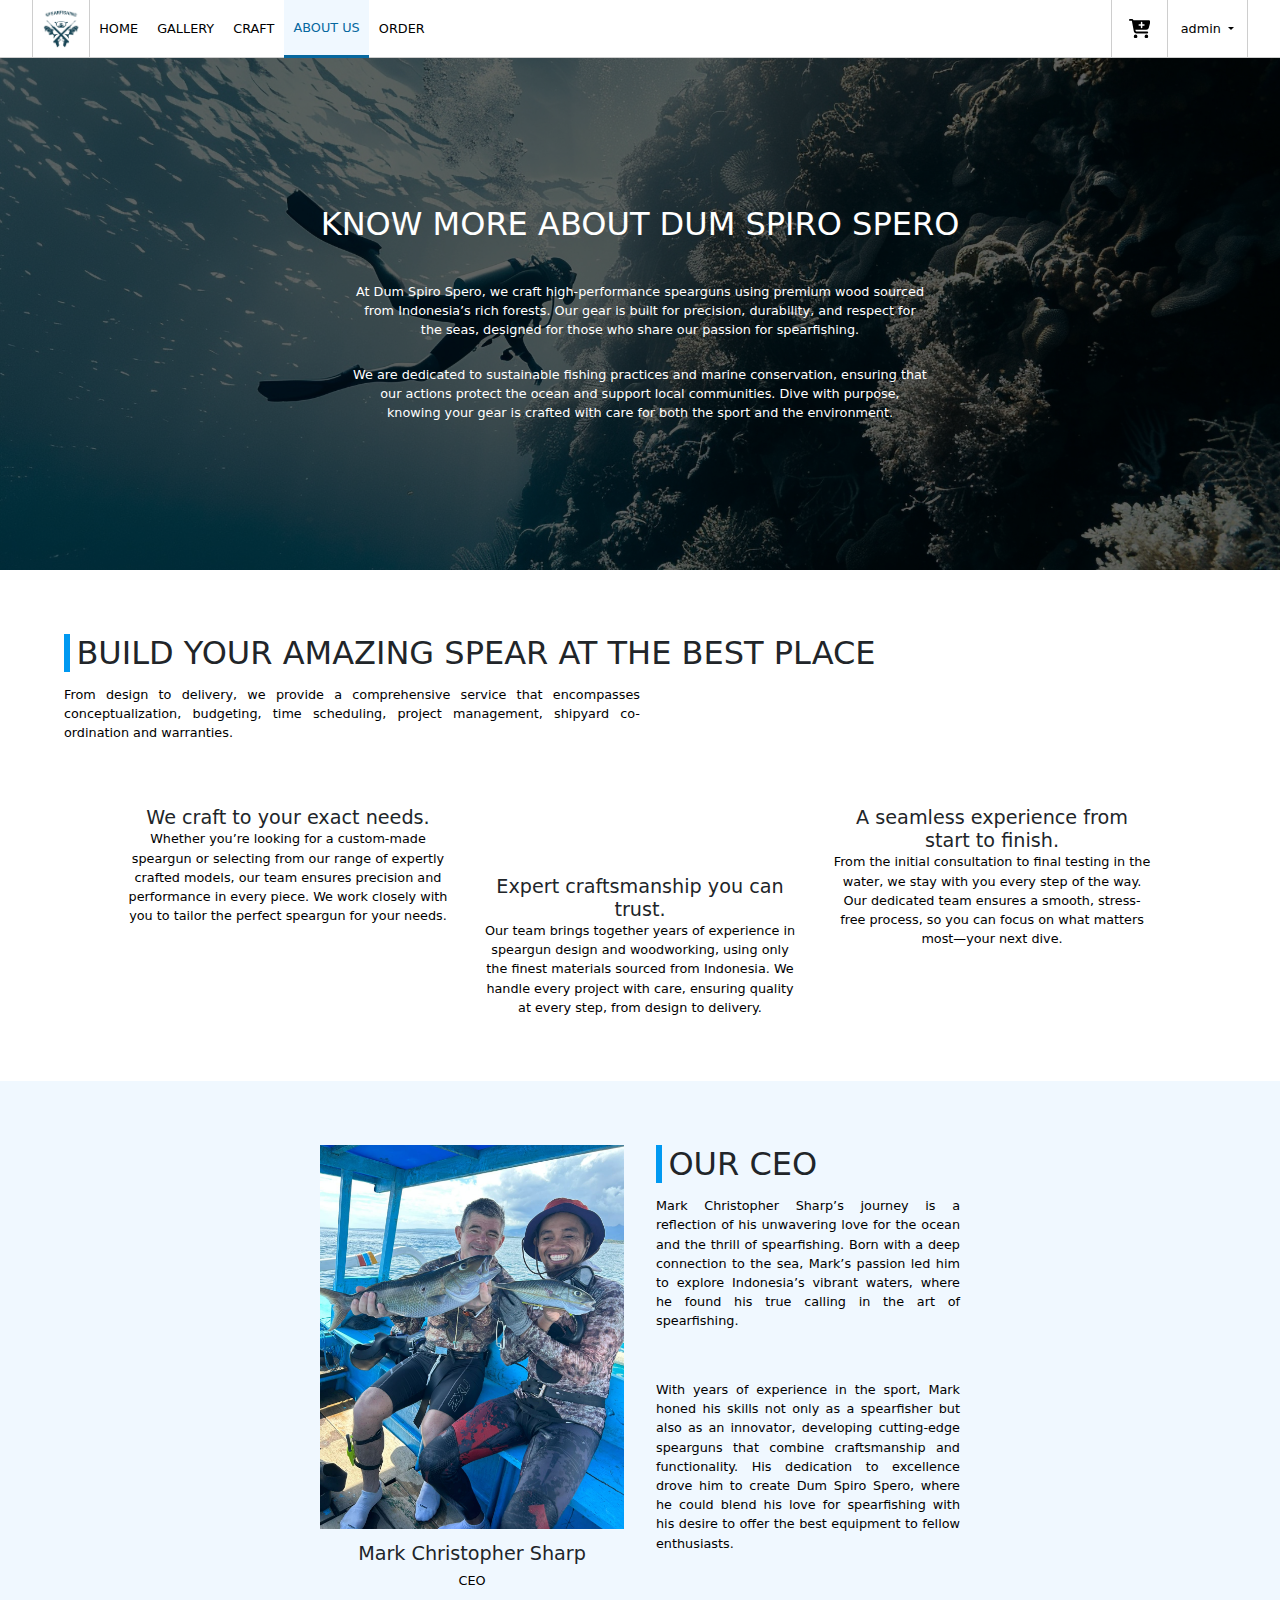
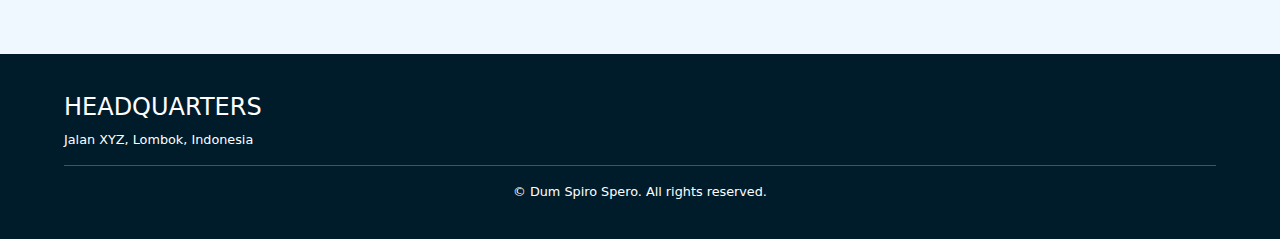
==== about-us.html @ 25a46ef3 "That's a lot of changes!" ====
<!DOCTYPE html>
<html lang="en">
<head>
    <meta charset="UTF-8">
    <meta name="viewport" content="width=device-width, initial-scale=1.0">
    <meta http-equiv="X-UA-Compatible" content="ie=edge">
    <link rel="stylesheet" href="https://cdn.jsdelivr.net/npm/swiper@11/swiper-bundle.min.css"/>
    <link rel="stylesheet" href="https://cdn.jsdelivr.net/npm/bootstrap@5.3.2/dist/css/bootstrap.min.css">
    <link rel="stylesheet" href="https://cdnjs.cloudflare.com/ajax/libs/font-awesome/6.6.0/css/all.min.css" integrity="sha512-Kc323vGBEqzTmouAECnVceyQqyqdsSiqLQISBL29aUW4U/M7pSPA/gEUZQqv1cwx4OnYxTxve5UMg5GT6L4JJg==" crossorigin="anonymous" referrerpolicy="no-referrer" />
    <link rel="stylesheet" href="static/style.css"/>
    <script src="https://cdn.jsdelivr.net/npm/@popperjs/core@2.11.8/dist/umd/popper.min.js" integrity="sha384-I7E8VVD/ismYTF4hNIPjVp/Zjvgyol6VFvRkX/vR+Vc4jQkC+hVqc2pM8ODewa9r" crossorigin="anonymous"></script>
    <script src="https://code.jquery.com/jquery-3.7.1.min.js" integrity="sha256-/JqT3SQfawRcv/BIHPThkBvs0OEvtFFmqPF/lYI/Cxo=" crossorigin="anonymous"></script>
    <script src="https://cdn.jsdelivr.net/npm/bootstrap@5.3.5/dist/js/bootstrap.bundle.min.js" integrity="sha384-k6d4wzSIapyDyv1kpU366/PK5hCdSbCRGRCMv+eplOQJWyd1fbcAu9OCUj5zNLiq" crossorigin="anonymous"></script>
    <script src="https://cdn.jsdelivr.net/npm/swiper@11/swiper-bundle.min.js"></script>
    <script src="/static/js/script.js"></script>
    <title>Speargun-FIX</title>
</head>
<body>
    <nav>
        <div class="left-navbar-button-container">
            <a class="logo-button" href="/">
                <img src="/media/assets/Logo.png" alt="speargun-logo">
            </a>
            <div class="navbar-button-container">
                <a class="navbar-button" href="/index.html">
                    <div>HOME</div>
                    <div></div>
                </a>
                <a class="navbar-button" href="/gallery.html">
                    <div>GALLERY</div>
                    <div></div>
                </a>
                <a class="navbar-button" href="/craft.html">
                    <div>CRAFT</div>
                    <div></div>
                </a>
                <a class="navbar-button navbar-button-active" href="/about-us.html">
                    <div>ABOUT US</div>
                    <div></div>
                </a>
                <a class="navbar-button" href="/order.html">
                    <div>ORDER</div>
                    <div></div>
                </a>
            </div>
        </div>
        <div class="right-navbar-button-container">
            <a href="/cart.html" class="shipping-button">
                <svg xmlns="http://www.w3.org/2000/svg" viewBox="0 0 576 512" fill="currentColor"><path fill-rule="evenodd" d="M0 24C0 10.7 10.7 0 24 0L69.5 0c22 0 41.5 12.8 50.6 32l411 0c26.3 0 45.5 25 38.6 50.4l-41 152.3c-8.5 31.4-37 53.3-69.5 53.3l-288.5 0 5.4 28.5c2.2 11.3 12.1 19.5 23.6 19.5L488 336c13.3 0 24 10.7 24 24s-10.7 24-24 24l-288.3 0c-34.6 0-64.3-24.6-70.7-58.5L77.4 54.5c-.7-3.8-4-6.5-7.9-6.5L24 48C10.7 48 0 37.3 0 24zM128 464a48 48 0 1 1 96 0 48 48 0 1 1 -96 0zm336-48a48 48 0 1 1 0 96 48 48 0 1 1 0-96zM252 160c0 11 9 20 20 20l44 0 0 44c0 11 9 20 20 20s20-9 20-20l0-44 44 0c11 0 20-9 20-20s-9-20-20-20l-44 0 0-44c0-11-9-20-20-20s-20 9-20 20l0 44-44 0c-11 0-20 9-20 20z"></path></svg>
            </a>
            
            <div class="profile-dropdown-container">
                <button class="dropdown-toggle profile-dropdown-button" type="button" data-bs-toggle="dropdown" aria-expanded="false">
                    admin
                </button>
                <ul class="dropdown-menu">
                    <li><a class="dropdown-item" href="/profile.html">MANAGE PROFILE</a></li>
                    <li><a href="/logout.html"><button class="dropdown-item" type="submit">SIGN OUT</button></a></li>
                </ul>
            </div> 
            
            <button class="hamburger-button" type="button" data-bs-toggle="offcanvas" data-bs-target="#off-canvas-navbar" aria-controls="offcanvasExample">
                <svg xmlns="http://www.w3.org/2000/svg" height="23" fill="currentColor" viewBox="0 0 448 512"><path fill-rule="evenodd" d="M0 96C0 78.3 14.3 64 32 64l384 0c17.7 0 32 14.3 32 32s-14.3 32-32 32L32 128C14.3 128 0 113.7 0 96zM0 256c0-17.7 14.3-32 32-32l384 0c17.7 0 32 14.3 32 32s-14.3 32-32 32L32 288c-17.7 0-32-14.3-32-32zM448 416c0 17.7-14.3 32-32 32L32 448c-17.7 0-32-14.3-32-32s14.3-32 32-32l384 0c17.7 0 32 14.3 32 32z"></path></svg>
            </button>
        </div>
    </nav>
    <div class="about-us-greetings-container" style="background-image: url('/media/assets/diving-1.jpg');">
        <div class="about-us-greetings-content-container">
            <h2 style="border: none;padding: 0">KNOW MORE ABOUT DUM SPIRO SPERO</h2>
            <div>
                <p>At Dum Spiro Spero, we craft high-performance spearguns using premium wood sourced from Indonesia’s rich forests. Our gear is built for precision, durability, and respect for the seas, designed for those who share our passion for spearfishing.</p>
                <p>We are dedicated to sustainable fishing practices and marine conservation, ensuring that our actions protect the ocean and support local communities. Dive with purpose, knowing your gear is crafted with care for both the sport and the environment.</p>
            </div>
        </div>
    </div>
    <div class="about-us-reasons-container">
        <div>
            <h2>BUILD YOUR AMAZING SPEAR AT THE BEST PLACE</h2>
            <p style="text-align: justify;">From design to delivery, we provide a comprehensive service that encompasses conceptualization, budgeting, time scheduling, project management, shipyard co-ordination and warranties.</p>
        </div>
        <div>
            <div class="about-us-reason-container">
                <h3>We craft to your exact needs.</h3>
                <p>Whether you’re looking for a custom-made speargun or selecting from our range of expertly crafted models, our team ensures precision and performance in every piece. We work closely with you to tailor the perfect speargun for your needs.</p>
            </div>
            <div class="about-us-reason-container">
                <h3>Expert craftsmanship you can trust.</h3>
                <p>Our team brings together years of experience in speargun design and woodworking, using only the finest materials sourced from Indonesia. We handle every project with care, ensuring quality at every step, from design to delivery.</p>
            </div>
            <div class="about-us-reason-container">
                <h3>A seamless experience from start to finish.</h3>
                <p>From the initial consultation to final testing in the water, we stay with you every step of the way. Our dedicated team ensures a smooth, stress-free process, so you can focus on what matters most—your next dive.</p>
            </div>
            <div></div>
            <div></div>
            <div></div>
        </div>
    </div>
    <div class="ceo-profile-container">
        <div>
            <div style="background-image: url('/media/assets/photo/mark2.jpg');"></div>
            <div>
                <h3>Mark Christopher Sharp</h3>
                <p>CEO</p>
            </div>
        </div>
        <div>
            <h2>OUR CEO</h2>
            <p style="text-align: justify;">Mark Christopher Sharp’s journey is a reflection of his unwavering love for the ocean and the thrill of spearfishing. Born with a deep connection to the sea, Mark’s passion led him to explore Indonesia’s vibrant waters, where he found his true calling in the art of spearfishing.</p>
            <br>
            <p style="text-align: justify;">With years of experience in the sport, Mark honed his skills not only as a spearfisher but also as an innovator, developing cutting-edge spearguns that combine craftsmanship and functionality. His dedication to excellence drove him to create Dum Spiro Spero, where he could blend his love for spearfishing with his desire to offer the best equipment to fellow enthusiasts.</p>
        </div>
    </div>
    <footer class="footer" style="background-color: #001c2b; color: white; padding: 3vw 5vw 3vw 5vw;">
        <div style="display: flex; justify-content: space-between; align-items: center;">
            <div style="flex: 1;">
                <h4>HEADQUARTERS</h4>
                <p style="color: white;">Jalan XYZ, Lombok, Indonesia</p>
            </div>
            <div style="flex: 1; text-align: right;">
                <a href="https://www.instagram.com" style="text-decoration: none; margin-right: 10px;">
                    <i class="fa-brands fa-square-instagram social-icon" style="color: white; font-size: 24px;"></i>
                </a>
                <a href="https://www.twitter.com" style="text-decoration: none; margin-right: 10px;">
                    <i class="fa-brands fa-square-x-twitter social-icon" style="color: white; font-size: 24px;"></i>
                </a>
                <a href="https://www.linkedin.com" style="text-decoration: none;">
                    <i class="fa-brands fa-linkedin social-icon" style="color: white; font-size: 24px;"></i>
                </a>
            </div>            
        </div>
        <hr>    
        <div style="text-align: center;">
            <p style="color: white;">© Dum Spiro Spero. All rights reserved.</p>
        </div>
    </footer>   
</body>
---- static/style.css ----
/* ==================== GENERAL SETTING ==================== */
.main-footer-container {
    min-height: calc(100vh - 4.5vw);
    display: flex;
    flex-direction: column;
    justify-content: space-between;
}
* {padding: 0;margin: 0;}
h1 {
    font-weight: 600;
    font-size: 3vw;
    margin: 0;
    border-left: 0.5vw solid #0099f1;
    padding-left: 0.5vw;
}
h2 {
    font-weight: 500;
    font-size: 2.5vw;
    margin: 0;
    border-left: 0.5vw solid #0099f1;
    padding-left: 0.5vw;
}
h3 {
    font-size: 1.5vw;
    font-weight: 500;
    margin: 0;
}
p, a {
    font-weight: 400;
    font-size: 1vw;
    text-decoration: none;
    color: black;
    margin: 0;
}
.sexy-button {
    display: block;
    background-color: #051b2b;
    text-align: center;
    font-size: 1vw;
    width: 7vw;
    height: 2.25vw;
    line-height: 2.25vw;
    text-decoration: none;
    color: white;
    position: relative;
    border: none;
}
.sexy-button > * {
    color: white;
    position: relative;
    z-index: 5;
    transition: 0.5s;
}
.sexy-button::before {
    content: "";
    position: absolute;
    top: 0;
    left: 0;
    width: 0vw;
    height: 2.25vw;
    background-color: white;
    transition: 0.5s;
    z-index: 1;
}
.sexy-button:hover::before {width: 7vw;}
.sexy-button:hover > *{color: black;}
.create-new-button {
    padding: 0.25vw 0.75vw;
    display: flex;
    gap: 0.5vw;
    align-items: center;
    justify-content: center;
    background-color: white;
    border: 1px solid #cecece;
    border-radius: 2.5px;
    transition: 0.1s;
}
.create-new-button svg {height: 1.25vw;}
.create-new-button div {font-size: 1vw;font-weight: 500;}
.create-new-button:hover {
    background-color: #e3ffe1;
    border: 1px solid #064703;
}
.create-new-button:hover svg {color: #064703;}
.create-new-button:hover div {color: #064703;}
.btn-primary {background-color: #0099f1;}
.card {border-radius: 2.5px;}
#prev-tab:hover,#prev-tab-spear:hover,#prev-tab-address:hover,#next-tab:hover,#next-tab-spear:hover,#next-tab-address:hover {cursor: pointer;}
.tooltip-inner {
    background-color: black;
    border-radius: 2.5px;
}
@media (max-width: 768px) {
    h1 {
        font-size: 9vw;
        font-weight: 500;
        margin: 0;
        border-left: 1.5vw solid #0099f1;
        padding-left: 3vw;
    }
    h2 {
        font-size: 7.5vw;
        font-weight: 500;
        margin: 0;
        border-left: 1.5vw solid #0099f1;
        padding-left: 3vw;
    }
    h3 {
        font-size: 4.5vw;
        font-weight: 500;
        margin: 0;
    }
    p, a {
        font-size: 3.5vw;
        font-weight: 400;
        color: black;
        margin: 0;
    }
    .section-container {padding: 15vw 5vw;}
    .sexy-button {
        width: 25vw;
        height: 7vw;
        line-height: 7vw;
        font-size: 3.5vw;
    }
    .sexy-button::before {
        height: 7vw;
    }
    .sexy-button:hover::before {width: 25vw;}
}

/* ==================== NAVBAR ==================== */
ul.dropdown-menu {
    padding: 0;
    border-radius: 0;
    top: -0.08vw !important;
    right: -0.07vw !important;
    left: 85vw !important;
    border-top: none;
}
nav {
    position: sticky;
    top: 0;
    display: flex;
    justify-content: space-between;
    padding: 0 2.5vw;
    height: 4.5vw;
    border-bottom: 1px solid #cecece;
    background-color: white;
    z-index: 100;
}
.left-navbar-button-container {display: flex;}
.logo-button {
    height: 4.5vw;
    width: 4.5vw;
    display: flex;
    align-items: center;
    justify-content: center;
    border-left: 1px solid #cecece;
    border-right: 1px solid #cecece;
}
.logo-button img {height: 3vw;}
.navbar-button-container {display: flex;}
.navbar-button {
    display: block;
    height: 4.5vw;
    width: max-content;
    text-decoration: none;
}
.navbar-button div:nth-child(1) {
    padding: 0 0.75vw;
    height: 4.5vw;
    line-height: 4.5vw;
    transition: 0.2s;
    font-size: 1vw;
}
.navbar-button div:nth-child(2) {
    height: 0vw;
    width: 100%;
    background-color: #07689F;
    transition: 0.2s;
}
.navbar-button:hover div:nth-child(1) {
    height: 4.3vw;
    line-height: 4.3vw;
    background-color: aliceblue;
    color: #07689F;
}
.navbar-button:hover div:nth-child(2) {
    height: 0.2vw;
}
.navbar-button-active div:nth-child(1) {
    height: 4.3vw;
    line-height: 4.3vw;
    background-color: aliceblue;
    color: #07689F;
}
.navbar-button-active div:nth-child(2) {
    height: 0.2vw;
}
.right-navbar-button-container {display: flex;}
.shipping-button {
    height: 4.45vw;
    width: 4.45vw;
    display: flex;
    align-items: center;
    justify-content: center;
    border-left: 1px solid #cecece;
    border-right: 1px solid #cecece;
}
.shipping-button svg {
    height: 1.5vw;
    transition: 0.3s;
}
.shipping-button svg path {
    color: black;
    transition: 0.3s;
}
.shipping-button:hover {background-color: aliceblue;}
.shipping-button:hover svg {height: 1.75vw;}
.shipping-button:hover svg path {color: #07689F;}
.shipping-button-active {background-color: aliceblue;}
.shipping-button-active svg {height: 1.75vw;}
.shipping-button-active svg path {color: #07689F;}
.sign-in-button {
    background-color: white;
    border: none;
    padding: 0 1vw;
    height: 4.45vw;
    border-right: 1px solid #cecece;
}
.sign-in-button div:nth-child(1) {
    display: flex;
    align-items: center;
    gap: 0.5vw;
    height: 4.45vw;
}
.sign-in-button div:nth-child(1) svg {
    height: 1.5vw;
}
.sign-in-button div:nth-child(1) p {
    font-size: 1vw;
    height: 4.45vw;
    line-height: 4.45vw;
}
.sign-in-button:hover {
    background-color: aliceblue;
}
.sign-in-button:hover div:nth-child(1) svg path {color: #07689F;}
.sign-in-button:hover div:nth-child(1) p {color: #07689F;}
.profile-dropdown-container {
    display: flex;
    align-items: center;
    justify-content: center;
    height: 4.45vw;
    border-right: 1px solid #cecece;
}
.profile-dropdown-button {
    padding: 0 1vw;
    height: 100%;
    width: 100%;
    background-color: white;
    border: none;
    font-size: 1vw;
}
.dropdown-item:nth-child(1) {
    border-bottom: 1px solid #cccccc;
}
.dropdown-item {
    padding: 1vw;
    font-size: 1vw;
}
.profile-dropdown-container:hover .profile-dropdown-button {
    background-color: aliceblue;
    color: #07689F;
}
.dropdown-item:hover {
    background-color: aliceblue;
    color: #07689F;
}
.hamburger-button {
    display: none;
}
@media (max-width: 768px) {
    .navbar-button-container {display: none;}
    .shipping-button {display: none;}
    .sign-in-button {display: none;}
    .profile-dropdown-container {display: none;}
    nav {
        padding: 0 5vw;
        height: 13.5vw;
        border-bottom: 1.5px solid #cecece;
    }
    .left-navbar-button-container {display: block;}
    .logo-button {
        height: 13.5vw;
        width: 13.5vw;
        border-left: 1.5px solid #cecece;
        border-right: 1.5px solid #cecece;
    }
    .logo-button img {height: 9vw;}
    .hamburger-button {
        display: block;
        background-color: white;
        height: 13.5vw;
        width: 13.5vw;
        align-items: center;
        justify-content: center;
        border-left: 1.5px solid #cecece;
        border-right: 1.5px solid #cecece;
        border-bottom: 1.5px solid #cecece;
        border-top: none;
        transition: 0.3s;
    }
    .hamburger-button svg path {
        color: black;
        transition: 0.3s;
    }
    .hamburger-button:hover {background-color: aliceblue;}
    .hamburger-button:hover svg path {color: #07689F;}
    .off-canvas-close-button-container {
        height: 13.5vw;
        display: flex;
        justify-content: flex-end;
        align-items: center;
        padding: 0 5vw;
    }
    .offcanvas-navbar-button-container {
        height: 100%;
        display: flex;
        flex-direction: column;
        justify-content: space-between;
    }
    .navbar-button-container-top {
        display: flex;
        flex-direction: column;
    }
    .navbar-button-offcanvas {
        padding: 0 5vw;
        height: 13.5vw;
        display: flex;
        gap: 2.5vw;
        align-items: center;
        text-decoration: none;
        font-size: 3.5vw;
        color: black;
        border-bottom: 1px solid #cecece;
    }
    .navbar-button-offcanvas svg {height: 5vw;}
    .navbar-button-offcanvas-active {
        background-color: aliceblue;
        color: #07689F;
    }
    .navbar-button-offcanvas-active svg path {color: #07689F;}
    .custom-navbar-button {
        background-color: white;
        border: none;
        width: 100%;
    }
    .navbar-button-offcanvas.dropstart {padding: 0;}
    .navbar-button-offcanvas button:nth-child(1) {
        padding-left: 10vw;
        height: 100%;
        width: 100%;
        font-size: 4vw;
        text-align: left;
        background-color: white;
        border: none;
    }
    .navbar-button-offcanvas .dropdown-item,.navbar-button-offcanvas button.dropdown-item {
        font-size: 3.5vw;
        text-align: left;
        padding: 0 5vw;
    }
}

/* ==================== LOGIN & SIGN UP MODAL ==================== */
.custom-modal-content {
    display: grid;
    grid-template-rows: max-content max-content max-content;
    gap: 2vw;
    padding: 2.5vw;
}
.custom-input {
    height: 3vw;
    border-radius: 0;
    border: 1px solid #cccccc;
}
.sign-button-group {
    display: flex;
    justify-content: end;
    gap: 0.75vw;
}
.custom-modal-description {
    font-size: 1vw;
}
.switch-modal-button {
    border: none;
    background-color: white;
    color: #07689F;
}
.switch-modal-button:hover {
    color: #0099f1;
}
@media (max-width: 768px) {
    .custom-modal-content {
        gap: 3vw;
        padding: 3vw;
    }
    .custom-input {height: 9vw;}
    .sign-button-group {
        gap: 2.25vw;
    }
    .custom-modal-description {
        font-size: 3.5vw;
    }
}

/* ==================== HOME GREETINGS ==================== */
.section-home-greetings {
    padding: 5vw;
    display: grid;
    gap: 2.5vw;
    grid-template-columns: 4fr 5fr;
    background: linear-gradient(to top, white 40%, rgba(193, 234, 255,0.6));
}
.home-greetings {
    display: flex;
    flex-direction: column;
    gap: 1vw;
    justify-content: center;
}
.home-greetings-carousel {
    overflow: hidden;
    border-radius: 40% 0 40% 0;
}
@media (max-width: 768px) {
    .section-home-greetings {
        padding: 10vw 5vw;
        display: flex;
        flex-direction: column;
        gap: 10vw;
    }
    .home-greetings {
        gap: 4vw;
        order: 2;
    }
    .home-greetings-carousel {order: 1;}
}
/* ==================== BUILD & GALLERY ==================== */
.section-build-gallery {
    padding: 5vw;
    display: flex;
    flex-direction: column;
    gap: 3vw;
    align-items: center;
    background: linear-gradient(to bottom, white 40%, rgba(193, 234, 255,0.6));
}
.section-build-gallery h1 {text-align: center;border: none;}
.build-gallery-card-container {
    display: grid;
    grid-template-columns: 1fr 1fr;
    gap: 1.5vw;
    height: 60vh;
}
.build-gallery-card {
    background-image: url('/media/assets/diving-1.jpg');
    background-size: cover;
    background-position: center;
    display: flex;
    flex-direction: column;
    justify-content: flex-end;
    align-items: center;
    gap: 1vw;
    position: relative;
    padding: 2.5vw;
}
.build-gallery-card * {
    position: relative;
    z-index: 5;
}
.build-gallery-card::after {
    content: '';
    position: absolute;
    top: 0;
    left: 0;
    width: 100%;
    height: 100%;
    background: linear-gradient(to top, rgb(0, 0, 0, 0.85) 20%, rgba(0, 0, 0, 0));
    pointer-events: none;
}
.build-gallery-card-button {
    display: block;
    text-align: center;
    padding: 0.25vw 1vw;
    text-decoration: none;
    color: white;
    border: 1px solid white;
    transition: 0.3s;
}
.build-gallery-card-button:hover {
    color: black;
    background-color: white;
}
@media (max-width: 768px) {
    .section-build-gallery {
        padding: 10vw 5vw;
        gap: 7.5vw;
    }
    .section-build-gallery h1 {font-size: 7.5vw;text-align: center;border: none;}
    .build-gallery-card-container {
        grid-template-columns: 1fr;
        grid-template-rows: 1fr 1fr;
        gap: 6vw;
        width: 95%;
        height: 150vw;
    }
    .build-gallery-card {
        gap: 3vw;
        padding: 5vw;
    }
    .build-gallery-card-button {
        padding: 0.75vw 3vw;
        border: 1.5px solid white;
    }
}
/* ====================== International Spearfishing Australian standard ====================== */
.section-spearfishing-australian {
    padding: 5vw;
    display: flex;
    flex-direction: column;
    gap: 2vw;
}
.spearfishing-australian-card-container {
    display: grid;
    grid-template-columns: 1fr 1fr 1fr 1fr 1fr 1fr 1fr;
    grid-template-rows: 1fr 1fr;
    grid-template-areas: 
        "standart1 standart1 standart1 standart1 standart2 standart2 standart2"
        "standart3 standart3 standart3 standart4 standart4 standart4 standart4"
    ;
    gap: 1vw;
}
.spearfishing-australian-card {
    padding: 0.75vw;
    display: flex;
    flex-direction: column;
    gap: 0.5vw;
    border: 1px solid #b9b9b9;
    border-radius: 2px;
}
.spearfishing-australian-card img {
    height: 3vw;
    width: 3vw;
}
.spearfishing-australian-card > h6 {font-size: 1.25vw;margin: 0;}
.spearfishing-australian-card:nth-child(1) {grid-area: standart1;}
.spearfishing-australian-card:nth-child(2) {grid-area: standart2;}
.spearfishing-australian-card:nth-child(3) {grid-area: standart3;}
.spearfishing-australian-card:nth-child(4) {grid-area: standart4;}

@media (max-width: 768px) {
    .section-spearfishing-australian {
        padding: 10vw 5vw;
        gap: 6vw;
    }
    .spearfishing-australian-card-container {
        display: flex;
        flex-direction: column;
        gap: 3vw;
    }
    .spearfishing-australian-card {
        padding: 2.25vw;
        gap: 1.5vw;
        border-radius: 6px;
    }
    .spearfishing-australian-card img {
        height: 9vw;
        width: 9vw;
    }
    .spearfishing-australian-card > h6 {font-size: 4vw;margin: 0;}
    .spearfishing-australian-card > p {font-size: 3vw;font-weight: 400; color: rgb(79, 79, 79);}
}
/* ==================== COMMITMENT SECTION ==================== */
.section-commitment {
    display: flex;
    align-items: center;
    justify-content: center;
    position: relative;
    height: 35vw;
    overflow: hidden;
    z-index: 1;
}
.parallax-background {
    position: absolute;
    top: 0;
    left: 0;
    width: 150%;
    height: 100%;
    background-image: url('/media/assets/diving-1.jpg');
    background-size: cover;
    background-repeat: no-repeat;
    background-position: center;
    transform: translateX(-10vw);
    transition: transform 0.1s ease-out;
    z-index: 2;
}
.parallax-cover {
    position: absolute;
    top: 0;
    left: 0;
    height: 100%;
    width: 100%;
    background: linear-gradient(to bottom, rgba(0,0,0,0), rgba(255, 255, 255, 1) 90%);
    z-index: 3;
}
.commitment-container {
    display: grid;
    grid-template-columns: 1fr 1.25fr;
    gap: 1vw;
    position: relative;
    z-index: 4;
    width: 90vw;
    height: 20vw;
}
.commitment-title {
    display: flex;
    flex-direction: column;
    align-items: center;
    justify-content: center;
    gap: 1vw;
    background-color: rgba(255, 255, 255, 0.85);
    padding: 2.5vw;
    border: 1px dashed black;
}
.commitment-title p {text-align: justify;}
.commitment-card-container {
    position: relative;
    overflow: hidden;
    height: 100%;
    width: 100%;
}
.commitment-carousel-container {
    display: flex;
    height: 100%;
    transition: transform 0.5s ease;
}
.commitment-card {
    position: relative;
    display: flex;
    flex-direction: column;
    gap: 1vw;
    align-items: center;
    justify-content: center;
    min-width: 37.5vw;
    height: 100%;
    margin-right: 1vw;
    color: white;
    padding: 2.5vw;
    background-size: cover;
    background-repeat: no-repeat;
    background-position: center;
}
.commitment-card-cover {
    position: absolute;
    height: 100%;
    width: 100%;
    background-color: rgba(0, 0, 0, 0.4);
    z-index: 1;
    transition: 0.5s;
}
.commitment-card:hover .commitment-card-cover {background-color: rgba(0, 0, 0, 0.5);}
.commitment-card > h3, .commitment-card > ul, .commitment-card > p {
    position: relative;
    z-index: 3;
}
.commitment-card p {font-size: 0.9vw; color: white; text-align: justify;}
.commitment-card:last-child {min-width: 47.5vw;margin-right: 0;}
.commitment-card:nth-child(1) {background-image: url('/media/assets/diving-2.jpg');}
.commitment-card:nth-child(2) {background-image: url('/media/assets/diving-3.jpg');}
.commitment-card:nth-child(3) {background-image: url('/media/assets/diving-2.jpg');}
.commitment-card:nth-child(4) {background-image: url('/media/assets/diving-3.jpg');}
.commitment-carousel-buttons {
    position: absolute;
    bottom: 1vw;
    left: 1vw;
    display: flex;
    gap: 0.5vw;
}
.commitment-carousel-button {
    display: flex;
    align-items: center;
    justify-content: center;
    width: 2vw;
    height: 2vw;
    border: 1px dashed white;
    background-color: transparent;
    transition: 0.3s;
}
.commitment-carousel-button svg {height: 0.75vw; transition: 0.2s;}
.commitment-carousel-button:hover {border: 1px solid white;}
.commitment-carousel-button:hover svg {height: 1vw;}
@media (max-width: 768px) {
    .section-commitment {
        height: 200vw;
    }
    .parallax-background {
        position: absolute;
        top: 0;
        left: 0;
        width: 150%;
        height: 100%;
        background-image: url('/media/assets/diving-1.jpg');
        background-size: cover;
        background-repeat: no-repeat;
        background-position: center;
        transform: translateX(-10vw);
        transition: transform 0.1s ease-out;
        z-index: 2;
    }
    .parallax-cover {
        position: absolute;
        top: 0;
        left: 0;
        height: 100%;
        width: 100%;
        background: linear-gradient(to bottom, rgba(0,0,0,0), rgba(255, 255, 255, 1) 90%);
        z-index: 3;
    }
    .commitment-container {
        display: grid;
        grid-template-columns: 1fr;
        grid-template-rows: 1fr 2fr;
        gap: 3vw;
        height: 160vw;
    }
    .commitment-title {
        gap: 2vw;
        padding: 5vw;
        border: 1.5px dashed black;
    }
    .commitment-card {
        gap: 3vw;
        min-width: 70vw;
        height: 100%;
        margin-right: 3vw;
        color: white;
        padding: 5vw;
    }

    .commitment-card p {font-size: 2.7vw; color: white; text-align: justify;}
    .commitment-card:last-child {min-width: 90vw;margin-right: 0;}
    .commitment-card:nth-child(1) {background-image: url('/media/assets/diving-2.jpg');}
    .commitment-card:nth-child(2) {background-image: url('/media/assets/diving-3.jpg');}
    .commitment-card:nth-child(3) {background-image: url('/media/assets/diving-2.jpg');}
    .commitment-card:nth-child(4) {background-image: url('/media/assets/diving-3.jpg');}
    .commitment-carousel-buttons {
        position: absolute;
        bottom: 3vw;
        left: 3vw;
        gap: 1.5vw;
    }
    .commitment-carousel-button {
        width: 6vw;
        height: 6vw;
    }
    .commitment-carousel-button svg {height: 2.25vw; transition: 0.2s;}
    .commitment-carousel-button:hover svg {height: 3vw;}
}

/* ==================== ABOUT US ==================== */
.section-about-us {
    padding: 0 5vw;
    padding-bottom: 5vw;
    display: flex;
    flex-direction: column;
    align-items: center;
    justify-content: center;
    gap: 1vw;
    text-align: center;
}
.about-us-caption {
    display: flex;
    flex-direction: column;
    align-items: center;
    gap: 0.25vw;
}
@media (max-width: 768px) {
    .section-about-us {
        gap: 3vw;
        padding-bottom: 10vw;
    }
    .about-us-caption {
        gap: 1vw;
    }
}

/* ==================== FAQ ==================== */
.section-faq p, .section-faq h2, .section-faq h3 {color: #051b2b;}
.section-faq hr {color: #051b2b;opacity: 1;}
.section-faq > div:nth-child(1) {width: 100%;}
.section-faq {
    padding: 5vw;
    display: flex;
    flex-direction: column;
    align-items: start;
    justify-content: flex-start;
    gap: 1.25vw;
    background-color: rgba(240, 248, 255, 0.75);
}
.faq-content {
    width: 100%;
    height: max-content;
    display: grid;
    grid-template-columns: 1fr 1fr;
    gap: 2.5vw;
}
.faq-accordion {
    display: flex;
    flex-direction: column;
    gap: 1.25vw;
}
.collapse {
    border-bottom: 0.5px solid #051b2b;
    padding-top: 0.5vw;
    padding-bottom: 1vw;
    transition: 0.25s;
    text-align: justify;
}
.collapsing {
    text-align: justify;
}
@media (max-width: 768px) {
    .section-faq {
        padding: 10vw 5vw;
        gap: 3vw;
    }
    .section-faq > div > h2 {
        font-size: 7.5vw;
        text-align: center;
        border: none;
    }
    .faq-content {
        display: flex;
        flex-direction: column;
        gap: 5vw;
        height: max-content;
    }
    .faq-accordion {gap: 5vw;}
    .collapse {
        border-bottom: 1.5px solid #cecece;
        padding-top: 1.5vw;
        padding-bottom: 3vw;
    }
}

/* ==================== REVIEW ==================== */
.review-page-container {
    padding: 5vw 0;
    display: flex;
    flex-direction: column;
    align-items: center;
    justify-content: center;
}
.review-card-wrapper {
    width: 80vw;
    overflow: hidden;
    margin: 0 5vw;
    padding: 2.5vw 0;
}
.review-card-list {padding: 0;}
.review-card-item {list-style: none;}
.review-card-link {
    display: flex;
    flex-direction: column;
    align-items: center;
    user-select: none;
    padding: 2.5vw;
    border: 1px solid #cecece;
    border-radius: 2.5px;
    text-decoration: none;
}
.review-card-link > h3 {padding: 0; margin: 0;}
.review-card-image {
    position: relative;
    display: flex;
    align-items: center;
    justify-content: center;
    height: 8.5vw;
    width: 8.5vw;
    border-radius: 50%;
    background-color: skyblue;
}
.review-card-image > img {
    height: 8.5vw;
    width: 8.5vw;
    border-radius: 50%;
}
.review-card-image > div:nth-child(2) {
    position: absolute;
    bottom: -0.5vw;
    display: flex;
    align-items: center;
    gap: 0.5vw;
    padding: 0.25vw 1vw;
    border: 3px solid white;
    border-radius: 2.5px;
    background-color: #051b2b;
}
.review-card-image > div:nth-child(2) > svg {height: 1vw;}
.review-card-image > div:nth-child(2) > p {color: white; font-weight: 500;}
.review-card-description {position: relative;}
.review-card-description svg {height: 2.5vw; margin-bottom: 0.5vw;}
.review-card-description p {text-align: justify;}
.swiper-pagination-bullet {
    height: 1vw;
    width: 1vw;
    opacity: 0.5;
}
.swiper-slide-button {color: #9ec5ff;}
@media (max-width: 768px) {
    .review-page-container > h2 {
        font-size: 7.5vw;
        text-align: center;
        border: none;
    }
    .review-page-container {
        padding: 10vw 5vw;
    }
    .review-card-wrapper {
        width: 65vw;
        margin: 0 10vw;
        padding: 7.5vw 0;
    }
    .review-card-link {
        padding: 5vw;
    }
    .review-card-image {
        height: 25vw;
        width: 25vw;
    }
    .review-card-image > img {
        height: 25vw;
        width: 25vw;
    }
    .review-card-image > div:nth-child(2) {
        bottom: -2vw;
        gap: 1.5vw;
        padding: 0.5vw 2.5vw;
    }
    .review-card-image > div:nth-child(2) > svg {height: 3vw;}
    .review-card-description svg {height: 7.5vw; margin-bottom: 1.5vw;}
    .swiper-pagination-bullet {
        height: 2.5vw;
        width: 2.5vw;
    }
}
/* ==================== CONTACT US ==================== */
.section-contact-us {
    padding: 5vw;
    height: max-content;
    display: grid;
    grid-template-columns: 1fr 1fr;
    gap: 2.5vw;
    background-color: #fafafa;
}
.contact-us-form-container {
    padding: 0;
    display: flex;
    flex-direction: column;
    height: max-content;
    gap: 2vw;
}
.contact-us-input-container {
    padding: 0;
    display: grid;
    grid-template-columns: 1fr 1fr;
    grid-template-rows: 3vw minmax(9vw,auto);
    grid-template-areas:
        "formname formemail"
        "formquestion formquestion" 
    ;
    gap: 1vw;
}
.contact-us-input {
    display: block;
    border: 1px solid #cccccc;
    padding: 0.5vw;
    font-size: 1.25vw;
}
.contact-us-input:nth-child(1) {grid-area: formname;}
.contact-us-input:nth-child(2) {grid-area: formemail;}
.contact-us-input:nth-child(3) {grid-area: formquestion;}
.contact-information-container {
    background-image: url('/media/assets/diving-1.jpg');
    background-size: cover;
    background-position: center;
    position: relative;
    display: flex;
    flex-direction: column;
    justify-content: center;
    padding: 0 5vw;
    box-sizing: border-box;
}
.contact-information-container::before {
    content: "";
    position: absolute;
    top: 0;
    left: 0;
    width: 100%;
    height: 100%;
    background-color: rgba(0, 0, 0, 0.6);
    z-index: 1;
}
.contact-information-container > * {
    position: relative;
    z-index: 2;
}
.contact-information {
    display: flex;
    align-items: center;
    gap: 0.75vw;
}
.contact-information svg {
    width: 1.5vw;
}
.contact-information svg path {
    color: white;
}
@media (max-width: 768px) {
    .section-contact-us {
        padding: 10vw 5vw;
        display: flex;
        flex-direction: column;
        gap: 7.5vw;
    }
    .contact-us-form-container {
        gap: 6vw;
    }
    .contact-us-input-container {
        display: flex;
        flex-direction: column;
        gap: 3vw;
    }
    .contact-us-input {
        display: block;
        border: 1px solid #cccccc;
        padding: 1.5vw;
        font-size: 3vw;
        height: 10vw;
    }
    textarea.contact-us-input {min-height: 30vw;}
    .contact-information-container {padding: 7.5vw;}
    .contact-information {gap: 3vw;}
    .contact-information svg {width: 4vw;}
}
/* ==================== GALLERY PAGE ==================== */
.gallery-page-container {
    padding: 5vw;
    display: flex;
    flex-direction: column;
    gap: 2.5vw;
    justify-content: center;
}
.gallery-page-caption-container {
    display: flex;
    flex-direction: column;
    gap: 1vw;
}
.gallery-page-description {
    width: 65%;
    text-align: justify;
}
.gallery-grid-container {
    height: 70vw;
    width: 90vw;
    display: grid;
    grid-template-columns: 1fr 1fr 1fr 1fr 1fr 1fr;
    grid-template-rows: 1fr 1fr 1fr 1fr 1fr 1fr;
    gap: 0.5vw;
    grid-template-areas: 
        "pict1 pict1 pict4 pict4 pict6 pict6"
        "pict1 pict1 pict5 pict5 pict6 pict6"
        "pict2 pict3 pict5 pict5 pict7 pict7"
        "pict8 pict11 pict11 pict11 pict13 pict15"
        "pict9 pict11 pict11 pict11 pict13 pict16"
        "pict10 pict12 pict12 pict12 pict14 pict16"
        ;
}
.pict1 {grid-area: pict1;background-image: url('/media/assets/spear1.jpg');background-size: cover;background-position: center;}
.pict2 {grid-area: pict2;background-image: url('/media/assets/spear2.jpg');background-size: cover;background-position: center;}
.pict3 {grid-area: pict3;background-image: url('/media/assets/spear3.jpg');background-size: cover;background-position: center;}
.pict4 {grid-area: pict4;background-image: url('/media/assets/spear4.jpg');background-size: cover;background-position: center;}
.pict5 {grid-area: pict5;background-image: url('/media/assets/spear5.jpg');background-size: cover;background-position: center;}
.pict6 {grid-area: pict6;background-image: url('/media/assets/spear6.jpg');background-size: cover;background-position: center;}
.pict7 {grid-area: pict7;background-image: url('/media/assets/spear4.jpg');background-size: cover;background-position: center;}
.pict8 {grid-area: pict8;background-image: url('/media/assets/spear2.jpg');background-size: cover;background-position: center;}
.pict9 {grid-area: pict9;background-image: url('/media/assets/spear8.jpg');background-size: cover;background-position: center;}
.pict10 {grid-area: pict10;background-image: url('/media/assets/spear9.jpg');background-size: cover;background-position: center;}
.pict11 {grid-area: pict11;background-image: url('/media/assets/spear12.jpg');background-size: cover;background-position: center;}
.pict12 {grid-area: pict12;background-image: url('/media/assets/spear13.jpg');background-size: cover;background-position: center;}
.pict13 {grid-area: pict13;background-image: url('/media/assets/spear1.jpg');background-size: cover;background-position: center;}
.pict14 {grid-area: pict14;background-image: url('/media/assets/spear3.jpg');background-size: cover;background-position: center;}
.pict15 {grid-area: pict15;background-image: url('/media/assets/spear5.jpg');background-size: cover;background-position: center;}
.pict16 {grid-area: pict16;background-image: url('/media/assets/spear7.jpg');background-size: cover;background-position: center;}
@media (max-width: 768px) {
    .gallery-page-container {
        padding: 15vw 5vw;
        gap: 7.5vw;
    }
    .gallery-page-caption-container {gap: 3vw;}
    .gallery-page-description {width: 100%;}
    .gallery-grid-container {
        height: 200vw;
        width: 100%;
        display: grid;
        grid-template-columns: 1fr;
        grid-template-rows: 1fr 1fr 1fr 1fr 1fr 1fr 1fr 1fr 1fr 1fr 1fr 1fr 1fr 1fr 1fr 1fr;
        gap: 1vw;
        grid-template-areas: 
            "pict1"
            "pict2"
            "pict3"
            "pict4"
            "pict5"
            "pict6"
            "pict7"
            "pict8"
            "pict9"
            "pict10"
            "pict11"
            "pict12"
            "pict13"
            "pict14"
            "pict15"
            "pict16"
            ;
    }
}
/* ==================== FIX CRAFT PAGE ==================== */
.fix-section-craft-dashboard {
    padding: 2vw 5vw;
    display: flex;
    flex-direction: column;
    gap: 2.5vw;
}
.fix-section-craft-dashboard-header {
    border-bottom: 1px solid #aaaaaa;
    padding-bottom: 1vw;
}
.fix-section-craft-dashboard-body {
    display: flex;
    width: 100%;
    flex-direction: column;
}
.fix-section-craft-dashboard-item {
    display: flex;
    flex-direction: column;
    align-items: center;
    justify-content: space-between;
    gap: 2vw
}
.fix-section-craft-dashboard-item-content {
    width: 100%;
    display: flex;
    flex-direction: column;
    gap: 1vw;
}
.fix-section-craft-dashboard-item-placeholder {
    height: 27.5vw;
    width: 100%;
    display: flex;
    flex-direction: column;
    gap: 1.5vw;
    align-items: center;
    justify-content: center;
}
.fix-section-craft-dashboard-item-placeholder img {height: 7.5vw;}
.fix-section-craft-dashboard-item-placeholder h2 {color: rgba(0, 0, 0, 0.75);border: none;}
.fix-section-craft-dashboard-footer {
    display: flex;
    width: 100%;
    justify-content: space-between;
}
.fix-craft-pagination-nav {
    padding: 0;
    border: none;
    margin: 0;
    height: max-content;
    border-radius: 2.5px;
}
.fix-craft-pagination-nav ul.pagination li.page-item a.page-link {border-radius: 2.5px;}
.page-link {
    color: black;
    height: 3vw;
    line-height: 2vw;
    font-size: 1vw;
    font-weight: 500;
}
.page-link:hover {
    background-color: aliceblue;
    color: #0099f1;
}
.page-item .page-link.active{
    color: #0099f1;
    background-color: aliceblue;
    border-color: #cfcfcf;
}
.page-item.active .page-link{
    color: #0099f1;
    background-color: aliceblue;
    border-color: #cfcfcf;
}
.page-item.active .page-link.active{
    color: #0099f1;
    background-color: aliceblue;
    border-color: #cfcfcf;
}
.width-length-container {
    display: flex;
    gap: 1vw;
}
/* ==================== CRAFT PAGE ==================== */
.section-craft-dashboard-container {
    padding: 2.5vw 5vw;
    display: flex;
    flex-direction: column;
    gap: 2.5vw;
}
.section-craft-dashboard-header {
    display: flex;
    flex-direction: column;
    gap: 1vw;
}
.section-craft-dashboard-header > p {
    text-align: justify;
    width: 50%;
}
.custom-craft-card-container {
    display: grid;
    width: 100%;
    grid-template-columns: 1fr 1fr 1fr 1fr;
    gap: 1.5vw;
}
.custom-craft-card {
    border: 1px solid #cccccc;
}
.custom-craft-card-header {
    position: relative;
    height: 15vw;
    background-color: rgb(242, 247, 252);
    background-image: url('/media/assets/Speargun.png');
    background-size: cover;
    background-position: center;
    border-bottom: 1px solid #cccccc;
}
.custom-craft-card-header > h3 {
    position: absolute;
    top: -1.5vw;
    left: 1.5vw;
    margin: 0;
    padding: 0 1vw;
    height: 3vw;
    line-height: 3vw;
    background-color: white;
    border: 1px solid #cccccc;
    border-radius: 2.5px;
}
.custom-card-body-container {
    display: grid;
    grid-template-columns: 3fr 2fr;
    grid-template-rows: 1fr 1fr;
    grid-template-areas: 
        "carved carved"
        "dimention color"
    ;
    gap: 1.5vw;
    padding: 1.5vw;
    padding-top: 2.25vw;
}
.custom-card-body-container > .custom-card-body-description:nth-child(1) {grid-area: carved;}
.custom-card-body-container > .custom-card-body-description:nth-child(2) {grid-area: dimention;}
.custom-card-body-container > .custom-card-body-description:nth-child(3) {grid-area: color;}
.custom-card-body-description {
    position: relative;
    height: 3vw;
    display: flex;
    align-items: center;
    border-top: 1px solid #cccccc;
    border-bottom: 1px solid #cccccc;
    padding: 0 0.75vw;
}
.custom-card-body-description > p {
    font-size: 0.9vw;
    font-weight: 500;
    text-align: center;
    width: 100%;
}
.custom-card-body-description > div:nth-child(1) {
    position: absolute;
    top: -1vw;
    background-color: aliceblue;
    padding: 0 0.5vw;
    height: 1.5vw;
    display: flex;
    gap: 0.25vw;
    align-items: center;
    border-top: 1px solid #cccccc;
    border-bottom: 1px solid #cccccc;
    border-radius: 2.5px;
}
.custom-card-body-description > div:nth-child(1) > p {
    width: 100%;
    font-size: 0.75vw;
    font-weight: 500;
    text-align: center;
}
.custom-card-body-description:nth-child(1) > div:nth-child(1) {left: 5.9vw;}
.custom-card-body-description:nth-child(2) > div:nth-child(1) {left: 0.75vw;justify-content: center;}
.custom-card-body-description:nth-child(3) > div:nth-child(1) {right: 1.75vw;justify-content: center;}
.craft-delete-button {
    background-color: white;
    position: absolute;
    display: flex;
    align-items: center;
    justify-content: center;
    bottom: 0.5vw;
    right: 0.5vw;
    height: 2.5vw;
    width: 2.5vw;
    padding-top: 0vw;
    padding-left: 0vw;
    margin: 0;
    border-radius: 50%;
    border: 1px solid #cccccc;
}
.craft-delete-button svg {height: 1.15vw;}
.craft-delete-button:hover {border: 1px solid salmon;}
.craft-delete-button:hover svg {color: salmon;}
.craft-edit-button {
    display: flex;
    align-items: center;
    justify-content: center;
    background-color: white;
    position: absolute;
    bottom: 0.5vw;
    right: 3.5vw;
    height: 2.5vw;
    width: 2.5vw;
    padding-top: 0vw;
    padding-left: 0.1vw;
    margin: 0;
    border-radius: 50%;
    border: 1px solid #cccccc;
}
.craft-edit-button svg {height: 1.15vw;}
.craft-edit-button:hover {border: 1px solid skyblue;}
.craft-edit-button:hover svg {color: skyblue;}
.custom-card-header {
    display: flex;
    align-items: center;
    padding: 0 1vw;
    font-size: 1vw;
    font-weight: 500;
    height: 3vw;
    line-height: 3vw;
    background-color: aliceblue;
}
.custom-card-body {padding: 1vw;}
.custom-card-body table {border-collapse: collapse;}
.custom-card-body table tr td:nth-child(1) {
    width: max-content;
    font-size: 1vw;
    font-weight: 500;
    vertical-align: top;
}
.custom-card-body table tr td:nth-child(2) {
    padding: 0 0.5vw;
    font-size: 1vw;
    font-weight: 400;
    vertical-align: top;
}
.custom-card-body table tr td:nth-child(3) {
    font-size: 1vw;
    font-weight: 400;
    vertical-align: top;
}
.custom-card-footer {
    display: flex;
    justify-content: flex-end;
    align-items: center;
    font-size: 1vw;
    font-weight: 500;
    padding: 1vw 1vw;
    gap: 0.5vw;
    background-color: aliceblue;
}
.custom-card-footer button {
    font-size: 1vw;
    font-weight: 500;
    height: 2vw;
    line-height: 0.8vw;
    border-radius: 2.5px;
}
.craft-pagination-container {
    display: flex;
    justify-content: space-between;
}
.craft-pagination-container nav {
    padding: 0;
    border: none;
    margin: 0;
    height: max-content;
    border-radius: 2.5px;
}
.craft-pagination-container nav ul.pagination li.page-item a.page-link {border-radius: 2.5px;}
.page-link {
    color: black;
    height: 3vw;
    line-height: 2vw;
    font-size: 1vw;
    font-weight: 500;
}
.page-link:hover {
    background-color: aliceblue;
    color: #0099f1;
}
.page-item .page-link.active{
    color: #0099f1;
    background-color: aliceblue;
    border-color: #cfcfcf;
}
.page-item.active .page-link{
    color: #0099f1;
    background-color: aliceblue;
    border-color: #cfcfcf;
}
.page-item.active .page-link.active{
    color: #0099f1;
    background-color: aliceblue;
    border-color: #cfcfcf;
}
.width-length-container {
    display: flex;
    gap: 1vw;
}
@media (max-width: 768px) {
    .custom-craft-dashboard-container {
        padding: 15vw 5vw;
        gap: 7.5vw;
    }
    .custom-craft-dashboard-caption {
        gap: 3vw;
    }
    .custom-craft-dashboard-caption > p {width: 100%;}
    .custom-craft-card-container {
        grid-template-columns: 1fr;
        grid-template-rows: 1fr 1fr 1fr 1fr;
        gap: 10vw;
    }
    .custom-card-header-container {height: 47.5vw;}
    .custom-card-header-container > h3 {
        top: -4.5vw;
        left: 4.5vw;
        padding: 0 3vw;
        height: 9vw;
        line-height: 8vw;
    }
    .custom-card-body-container {
        display: grid;
        grid-template-columns: 3fr 2fr;
        grid-template-rows: 1fr 1fr;
        grid-template-areas: 
            "carved carved"
            "dimention color"
        ;
        gap: 4.5vw;
        padding: 4.5vw;
        padding-top: 6.75vw;
    }
    .custom-card-body-container > .custom-card-body-description:nth-child(1) {grid-area: carved;}
    .custom-card-body-container > .custom-card-body-description:nth-child(2) {grid-area: dimention;}
    .custom-card-body-container > .custom-card-body-description:nth-child(3) {grid-area: color;}
    .custom-card-body-description {
        height: 9vw;
        padding: 0 2.25vw;
    }
    .custom-card-body-description > p {font-size: 2.7vw;}
    .custom-card-body-description > div:nth-child(1) {
        top: -3vw;
        padding: 0 1.5vw;
        height: 4.5vw;
        display: flex;
        border-radius: 2.5px;
    }
    .custom-card-body-description > div:nth-child(1) > p {font-size: 2.25vw;}
    .custom-card-body-description:nth-child(1) > div:nth-child(1) {left: 30.5vw;}
    .custom-card-body-description:nth-child(2) > div:nth-child(1) {left: 10vw;justify-content: center;}
    .custom-card-body-description:nth-child(3) > div:nth-child(1) {right: 10.5vw;justify-content: center;}
    .craft-delete-button {
        bottom: 2.5vw;
        right: 2.5vw;
        height: 9vw;
        width: 9vw;
        padding-top: 0vw;
        padding-left: 0vw;
    }
    .craft-edit-button {
        bottom: 2.5vw;
        right: 13.5vw;
        height: 9vw;
        width: 9vw;
        padding-top: 0vw;
        padding-left: 0vw;
    }
    .craft-delete-button svg {height: 3.75vw;}
    .craft-edit-button svg {height: 3.75vw;}
    .custom-card-header {
        padding: 0 3vw;
        font-size: 3.5vw;
        height: 9vw;
        line-height: 9vw;
    }
    .custom-card-body {padding: 3vw;}
    .custom-card-body table tr td:nth-child(1) {font-size: 3.5vw;}
    .custom-card-body table tr td:nth-child(2) {
        padding: 0 1.5vw;
        font-size: 3.5vw;
    }
    .custom-card-body table tr td:nth-child(3) {font-size: 3.5vw;}
    .custom-card-footer {
        font-size: 3.5vw;
        padding: 3vw 3vw;
        gap: 1.5vw;
    }
    .custom-card-footer button {
        font-size: 3.5vw;
        height: 6vw;
        line-height: 0.8vw;
    }
    .page-link {
        height: 9vw;
        line-height: 6vw;
        font-size: 3.5vw;
    }
    .craft-pagination-container button {
        display: flex;
        gap: 1.5vw;
        align-items: center;
        height: 7.5vw;
        padding: 0 3vw;
        width: max-content;
    }
    .craft-pagination-container button svg {height: 4.5vw;}
    .craft-pagination-container button div:nth-child(2) {font-size: 3vw;}
}
/* ==================== MANAGE PROFILE PAGE ==================== */
.manage-profile-page-container {
    display: flex;
    align-items: center;
    justify-content: center;
    padding: 2.5vw 5vw;
}
.manage-profile-container {
    width: 100%;
    display: grid;
    grid-template-columns: 2fr 7fr;
    gap: 1vw;
}
.manage-profile-sidebar-container {
    display: flex;
    flex-direction: column;
    align-items: center;
    gap: 1vw;
    width: 100%;
    border: 1px solid #cccccc;
    padding: 2vw 2vw;
}
.photo-profile-container {
    position: relative;
    height: 10vw;
    width: 10vw;
}
.photo-profile-container img:nth-child(1) {
    cursor: pointer;
    height: 10vw;
    width: 10vw;
    border-radius: 50%;
}
.photo-profile-container button:nth-child(2) {
    position: absolute;
    bottom: 0.6vw;
    right: 0.6vw;
    display: flex;
    align-items: center;
    justify-content: center;
    height: 1.75vw;
    width: 1.75vw;
    background-color: #0099f1;
    border: 0.2vw solid white;
    border-radius: 50%;
}
.photo-profile-container button:nth-child(2) svg {height: 1.35vw;}
.photo-profile-container button:nth-child(2) svg path {color: white;}
.profile-name {
    font-size: 1.5vw;
    font-weight: 500;
}
.sidebar-button-container {
    height: 100%;
    width: 100%;
    display: flex;
    flex-direction: column;
    justify-content: space-between;
}
.sidebar-navigation-button-container {
    display: flex;
    flex-direction: column;
}
.sidebar-navigation-button {
    width: 100%;
    background-color: white;
    text-decoration: none;
    text-align: left;
    display: flex;
    gap: 1vw;
    border-bottom: 1px solid #cccccc;
    box-sizing: border-box;
    height: 3vw;
}
.sidebar-navigation-button div:nth-child(1) {
    background-color: #0099f1;
    width: 0vw;
    transition: 0.2s;
}
.sidebar-navigation-button div:nth-child(2) {
    display: flex;
    align-items: center;
    gap: 1vw;
    transition: 0.2s;
}
.sidebar-navigation-button div:nth-child(2) svg {
    width: 1.25vw;
    transition: 0.2s;
}
.sidebar-navigation-button div:nth-child(2) svg path {transition: 0.2s;}
.sidebar-navigation-button div:nth-child(2) p {transition: 0.2s;}
.sidebar-navigation-button:hover {background-color: aliceblue;}
.sidebar-navigation-button:hover div:nth-child(1) {width: 0.4vw;}
.sidebar-navigation-button:hover div:nth-child(2) p {color: #0099f1;}
.sidebar-navigation-button:hover div:nth-child(2) svg path {color: #0099f1;}
.sidebar-navigation-button.active {background-color: aliceblue;}
.sidebar-navigation-button.active div:nth-child(1) {width: 0.4vw;}
.sidebar-navigation-button.active div:nth-child(2) p {color: #0099f1;}
.sidebar-navigation-button.active div:nth-child(2) svg path {color: #0099f1;}
.footer-button-container {
    display: flex;
    flex-direction: column;
    gap: 0.25vw;
    align-items: center;
}
.change-password-button {
    background-color: white;
    border: none;
    font-size: 1vw;
    text-align: center;
}
.change-password-button:hover {
    color: #0099f1;
}
.sign-out-button {
    background-color: white;
    border: 1px solid #cccccc;
    display: flex;
    align-items: center;
    gap: 0.5vw;
    height: 2.5vw;
    padding: 0.5vw 1vw;
}
.sign-out-button svg {width: 1.25vw;}
.sign-out-button div:nth-child(2) {font-size: 1vw;}
.sign-out-button:hover {background-color: aliceblue;}
.sign-out-button:hover svg path {color: #0099f1;}
.sign-out-button:hover div:nth-child(2) {color: #0099f1;}
.manage-profile-content-container {
    display: flex;
    flex-direction: column;
    gap: 2vw;
    border: 1px solid #cccccc;
    padding: 2vw;
}
.manage-profile-form-container {
    display: flex;
    flex-direction: column;
    justify-content: space-between;
    height: 100%;
}
.manage-profile-form {
    display: grid;
    grid-template-columns: 1fr 1fr;
    grid-template-rows: 1fr 1fr 1fr 1fr;
    grid-template-areas: 
        "first last"
        "username username"
        "mail mail"
        "gender phone"
        ;
    gap: 1vw;
}
.manage-profile-form div:nth-child(1) {grid-area: first;}
.manage-profile-form div:nth-child(2) {grid-area: last;}
.manage-profile-form div:nth-child(3) {grid-area: username;}
.manage-profile-form div:nth-child(4) {grid-area: mail;}
.manage-profile-form div:nth-child(5) {grid-area: gender;}
.manage-profile-form div:nth-child(6) {grid-area: phone;}
.custom-manage-profile-input {
    height: 2.5vw;
    font-size: 1vw;
    border-radius: 0;
}
.custom-label-manage-profile {font-size: 1vw;}
.manage-profile-form-submit {
    display: flex;
    justify-content: end;
}
.manage-profile-form-submit button {
    height: 2.5vw;
    font-size: 1vw;
    font-weight: 500;
    border-radius: 2.5px;
}
@media (max-width: 768px) {
    .manage-profile-page-container {
        padding: 15vw 5vw;
    }
    .manage-profile-container {
        height: max-content;
        display: flex;
        flex-direction: column;
        gap: 5vw;
    }
    .manage-profile-sidebar-container {
        gap: 3vw;
        padding: 8vw;
    }
    .photo-profile-container {
        position: relative;
        height: 35vw;
        width: 35vw;
    }
    .photo-profile-container img:nth-child(1) {
        height: 35vw;
        width: 35vw;
    }
    .photo-profile-container button:nth-child(2) {
        bottom: 1.5vw;
        right: 1.5vw;
        height: 7.5vw;
        width: 7.5vw;
        border: 0.75vw solid white;
    }
    .photo-profile-container button:nth-child(2) svg {height: 5vw;}
    .profile-name {font-size: 6vw;}
    .sidebar-button-container {height: 47.5vw;}
    .sidebar-navigation-button {
        gap: 3vw;
        height: 10vw;
    }
    .sidebar-navigation-button div:nth-child(2) {gap: 3vw;}
    .sidebar-navigation-button div:nth-child(2) svg {width: 4.5vw;}
    .sidebar-navigation-button:hover div:nth-child(1) {width: 1.2vw;}
    .sidebar-navigation-button.active div:nth-child(1) {width: 1.2vw;}
    .footer-button-container {gap: 0.75vw;}
    .change-password-button {font-size: 3vw;}
    .sign-out-button {
        gap: 1.5vw;
        height: 7.5vw;
        padding: 1.5vw 3vw;
    }
    .sign-out-button svg {width: 4.5vw;}
    .sign-out-button div:nth-child(2) {font-size: 3vw;}
    .manage-profile-content-container {
        gap: 7.5vw;
        padding: 8vw;
    }
    .manage-profile-form-container {
        height: max-content;
        gap: 5vw;
    }
    .manage-profile-form {
        display: flex;
        flex-direction: column;
        gap: 3vw;
    }
    .custom-manage-profile-input {
        height: 7.5vw;
        font-size: 3vw;
    }
    .custom-label-manage-profile {font-size: 3vw;}
    .manage-profile-form-submit button {
        height: 7.5vw;
        font-size: 3vw;
        font-weight: 500;
    }
}
/* ==================== ADDRESS SETTING PAGE ==================== */
.address-card-container {
    display: grid;
    grid-template-rows: 1fr 1fr 1fr;
    height: 100%;
    gap: 2.5vw;
}
.address-custom-card-container {
    position: relative;
    border-bottom: 1px solid #cccccc;
    border-radius: 2.5px;
    padding-bottom: 1vw;
}
.address-custom-card-container > div:nth-child(1) {
    display: flex;
    gap: 0.75vw;
    width: max-content;
    height: max-content;
    align-items: center;
}
.address-custom-card-container > div:nth-child(1) > h3 {
    padding: 0 0.75vw;
    border-right: 1px solid #cccccc;
}
.address-custom-card-container > p {
    padding: 0.75vw;
    width: 60%;
}
.address-button-container {
    display: flex;
    gap: 0.25vw;
    align-items: center;
    width: max-content;
    position: absolute;
    top: 0.75vw;
    right: 0.75vw;
}
.address-button {
    background-color: white;
    border-radius: 2.5px;
    border: 1px solid rgba(0, 0, 0, 0);
    cursor: pointer;
    margin: 0;
    padding: 0.1vw 0.5vw;
    width: 4.5vw;
    font-size: 1vw;
    font-weight: 500;
    transition: 0.15s;
}
.address-button.delete:hover {
    color: #dc3545;
    border: 1px solid #dc3545;
}
.address-button.edit:hover {
    color: #0099f1;
    border: 1px solid #0099f1;
}
.address-pagination-container {
    display: flex;
    justify-content: space-between;
}
.address-pagination-container nav {
    height: 2.5vw;
    border-bottom: none;
    padding: 0;
}
.address-pagination-container nav ul.pagination li.page-item a.page-link {
    border-radius: 2.5px;
}
@media (max-width: 768px) {
    .address-card-container {
        display: flex;
        flex-direction: column;
        gap: 5vw;
    }
    .address-card-container {
        gap: 7.5vw;
    }
    .address-custom-card-container {
        padding-bottom: 6vw;
    }
    .address-custom-card-container > div:nth-child(1) {
        gap: 2.25vw;
    }
    .address-custom-card-container > div:nth-child(1) > h3 {
        padding: 0 2.25vw;
        padding-left: 0;
    }
    .address-custom-card-container > p {
        padding: 2.25vw;
        padding-left: 0;
        width: 100%;
    }
    .address-button-container {
        display: flex;
        gap: 1vw;
        align-items: center;
        width: max-content;
        position: relative;
        right: 0;
        left: 0;
        bottom: 0;
        top: 0;
    }
    .address-button {
        margin: 0;
        padding: 0.5vw 1.5vw;
        width: 13.5vw;
        font-size: 3vw;
        font-weight: 500;
        transition: 0.15s;
    }
    .address-button.delete:hover {
        color: #dc3545;
        border: 1px solid #dc3545;
    }
    .address-button.edit:hover {
        color: #0099f1;
        border: 1px solid #0099f1;
    }
    .address-pagination-container {
        display: flex;
        flex-direction: column-reverse;
        align-items: end;
        gap: 5vw;
        height: max-content;
    }
    .address-pagination-container button {
        display: flex;
        gap: 1.5vw;
        align-items: center;
        height: 7.5vw;
        padding: 0 3vw;
        width: max-content;
    }
    .address-pagination-container button svg {height: 4.5vw;}
    .address-pagination-container button div:nth-child(2) {font-size: 3vw;}
    .address-pagination-container nav {height: 7.5vw;}
}
/* ==================== CONTACT US PAGE ====================  */
/* .contact-us-page-container {
    padding: 5vw 5vw;
    width: 100%;
    display: flex;
    align-items: center;
    justify-content: center;
}
.contact-us-card-container {
    height: 35vw;
    width: 100%;
    border: 1px solid #cecece;
    display: grid;
    grid-template-columns: 3fr 2fr;
    border-radius: 2.5px;
    box-shadow: 5px 5px 5px rgba(0, 0, 0, 0.05);
    overflow: hidden;
    box-sizing: border-box;
}
.contact-information-container {
    background-image: url('/media/assets/diving-1.jpg');
    background-size: cover;
    background-position: center;
    position: relative;
    display: flex;
    flex-direction: column;
    justify-content: center;
    padding: 0 5vw;
    box-sizing: border-box;
}
.contact-information-container::before {
    content: "";
    position: absolute;
    top: 0;
    left: 0;
    width: 100%;
    height: 100%;
    background-color: rgba(0, 0, 0, 0.75);
    z-index: 1;
}
.contact-information-container > * {
    position: relative;
    z-index: 2;
}
.contact-information {
    display: flex;
    align-items: center;
    gap: 0.75vw;
}
.contact-information svg {
    width: 1.5vw;
}
.contact-information svg path {
    color: white;
}
.contact-us-form-container {
    display: flex;
    flex-direction: column;
    justify-content: center;
    gap: 1vw;
    padding: 0 2.5vw;
}
.contact-us-form-container input {
    height: 3vw;
    font-size: 1vw;
}
.contact-us-form-container textarea {
    height: 3vw;
    font-size: 1vw;
}
.contact-us-form-container button {
    height: 3vw;
    font-size: 1vw;
    line-height: 1.5vw;
}
@media (max-width: 768px) {
    .contact-us-page-container {padding: 15vw 5vw;}
    .contact-us-card-container {
        height: max-content;
        width: 100%;
        grid-template-columns: 1fr;
        grid-template-rows: auto auto;
    }
    .contact-information-container {padding: 7.5vw;}
    .contact-information {gap: 3vw;}
    .contact-information svg {width: 4vw;}
    .contact-us-form-container {
        gap: 3vw;
        padding: 7.5vw;
    }
    .contact-us-form-container input {
        height: 9vw;
        font-size: 3vw;
    }
    .contact-us-form-container textarea {
        height: 9vw;
        font-size: 3vw;
    }
    .contact-us-form-container button {
        height: 9vw;
        font-size: 3vw;
        line-height: 1.5vw;
    }
} */

/* ==================== ABOUT US PAGE ==================== */
.about-us-greetings-container {
    background-image: url('/media/assets/diving-1.jpg');
    background-size: cover;
    background-position: center;
    width: 100%;
    height: 40vw;
    position: relative;
}
.about-us-greetings-container::before {
    content: '';
    background-color:  rgba(0, 0, 0, 0.6);
    width: 100%;
    height: 100%;
    position: absolute;
    z-index: 1;
}
.about-us-greetings-container * {
    position: relative;
    z-index: 5;
    color: white;
}
.about-us-greetings-content-container {
    padding: 5vw;
    display: flex;
    flex-direction: column;
    align-items: center;
    justify-content: center;
    gap: 3vw;
    height: 100%;
    width: 100%;
}
.about-us-greetings-content-container {text-align: justify;}
.about-us-greetings-content-container div:nth-child(2) {
    display: flex;
    flex-direction: column;
    align-items: center;
    gap: 2vw;
}
.about-us-greetings-content-container div:nth-child(2) p {
    text-align: center;
    width: 50%;
}
.about-us-reasons-container {
    padding: 5vw;
    display: flex;
    flex-direction: column;
    gap: 5vw;
}
.about-us-reasons-container > div:nth-child(1) {
    display: flex;
    flex-direction: column;
    gap: 1vw;
}
.about-us-reasons-container > div:nth-child(1) > p {width: 50%;}
.about-us-reasons-container > div:nth-child(2) {
    padding: 0 5vw;
    display: grid;
    width: 100%;
    height: max-content;
    gap: 2.5vw;
    grid-template-columns: 1fr 1fr 1fr;
    grid-template-rows: 1fr 2fr 1fr;
    grid-template-areas: 
        "reason1 empty2 reason3"
        "reason1 reason2 reason3"
        "empty1 reason2 empty3"
    ;
}
.about-us-reasons-container > div:nth-child(2) > div:nth-child(1) {grid-area: reason1;}
.about-us-reasons-container > div:nth-child(2) > div:nth-child(2) {grid-area: reason2;}
.about-us-reasons-container > div:nth-child(2) > div:nth-child(3) {grid-area: reason3;}
.about-us-reasons-container > div:nth-child(2) > div:nth-child(4) {grid-area: empty1;}
.about-us-reasons-container > div:nth-child(2) > div:nth-child(5) {grid-area: empty2;}
.about-us-reasons-container > div:nth-child(2) > div:nth-child(6) {grid-area: empty3;}
.about-us-reason-container {
    display: flex;
    flex-direction: column;
    align-items: center;
    text-align: center;
}
.about-us-reason-logo img {height: 12.5vw;}
.ceo-profile-container {
    background-color: aliceblue;
    padding: 5vw 25vw;
    display: grid;
    grid-template-columns: 1fr 1fr;
    gap: 2.5vw;
    width: 100%;
}
.ceo-profile-container p {text-align: justify;}
.ceo-profile-container > div:nth-child(1) {
    display: flex;
    flex-direction: column;
    gap: 1vw;
}
.ceo-profile-container > div:nth-child(1) > div:nth-child(1) {
    background-image: url('/media/assets/diving-1.jpg');
    background-size: cover;
    background-position: center;
    width: 100%;
    height: 30vw;
}
.ceo-profile-container > div:nth-child(1) > div:nth-child(2) {
    display: flex;
    flex-direction: column;
    align-items: center;
    gap: 0.5vw;
}
.ceo-profile-container > div:nth-child(1) > div:nth-child(2) > h3 {padding: 0;}
.ceo-profile-container > div:nth-child(2) {
    display: flex;
    flex-direction: column;
    gap: 1vw;
    justify-content: start;
}
@media (max-width: 768px) {
    .about-us-greetings-container {
        width: 100%;
        height: 120vw;
    }
    .about-us-greetings-content-container {
        padding: 15vw 5vw;
        gap: 7.5vw;
        height: 100%;
        width: 100%;
    }
    .about-us-greetings-content-container h2 {
        width: 100%;
        /* font-size: 5vw; */
        text-align: center;
    }
    .about-us-greetings-content-container div:nth-child(2) {gap: 5vw;}
    .about-us-greetings-content-container div:nth-child(2) p {width: 100%; font-size: 3vw;}
    .about-us-reasons-container {
        padding: 15vw 5vw;
        gap: 15vw;
    }
    .about-us-reasons-container > div:nth-child(1) {gap: 3vw;}
    .about-us-reasons-container > div:nth-child(1) > p {width: 100%;}
    .about-us-reasons-container > div:nth-child(2) {
        display: flex;
        flex-direction: column;
        gap: 7.5vw;
    }
    .about-us-reasons-container > div:nth-child(2) > div:nth-child(4) {display: none;}
    .about-us-reasons-container > div:nth-child(2) > div:nth-child(5) {display: none;}
    .about-us-reasons-container > div:nth-child(2) > div:nth-child(6) {display: none;}
    .about-us-reason-container {
        display: flex;
        flex-direction: column;
        align-items: center;
        text-align: center;
    }
    .ceo-profile-container {
        padding: 15vw 5vw;
        display: flex;
        flex-direction: column;
        gap: 7.5vw;
    }
    .ceo-profile-container > div:nth-child(1) {gap: 3vw;}
    .ceo-profile-container > div:nth-child(1) > div:nth-child(1) {height: 100vw;}
    .ceo-profile-container > div:nth-child(1) > div:nth-child(2) {gap: 1.5vw;}
    .ceo-profile-container > div:nth-child(2) {
        justify-content: start;
        gap: 3vw;
    }
}

/* ==================== ORDER LIST PAGE ==================== */
.order-list-page-container {
    padding: 2.5vw 5vw;
    display: flex;
    flex-direction: column;
    gap: 1vw;
}
.order-list-page-title-container {
    display: flex;
    justify-content: space-between;
    align-items: center;
}
.order-list-page-title-container > a {
    font-size: 1vw;
    height: 2.5vw;
    line-height: 2.25vw;
    padding: 0 1vw;
    margin: 0;
    width: max-content;
    border-radius: 2.5px;
}
.order-list-page-container > p {
    width: 50%;
}
.nav-tabs {
    border-bottom: 1px solid #cccccc;
}
.nav-link { 
    height: 3vw;
    width: max-content;
    line-height: 1.5vw;
    font-size: 1.25vw;
    font-weight: 500;
    color: #0099f1;
}
.nav-item .nav-link.active {
    border-left: 1px solid #cccccc;
    border-right: 1px solid #cccccc;
    border-top: 1px solid #cccccc;
}
.tab-content {
    border-left: 1px solid #cccccc;
    border-right: 1px solid #cccccc;
    border-bottom: 1px solid #cccccc;
    padding: 2vw;
}
.order-card-container {
    display: grid;
    grid-template-columns: 1.25fr 9fr;
    width: 100%;
    border: 1px solid #cccccc;
    height: max-content;
}
.order-card-image-container {
    padding: 1vw 0;
    position: relative;
    display: flex;
    align-items: center;
    justify-content: center;
    border-right: 1px solid #cccccc;
}
.vertical-spear {display: block;}
.horizontal-spear {display: none;}
.order-card-image-container img { width: 6.5vw;}
.order-number {
    position: absolute;
    top: 0;
    left: 0;
    font-size: 0.9vw;
    font-weight: 500;
    padding: 0.1vw 0.5vw;
    border-bottom: 1px solid #cccccc;
    border-right: 1px solid #cccccc;
    background-color: aliceblue;
    color: #404040;
}
.order-card {
    position: relative;
    padding: 0.75vw 1vw;
    display: flex;
    flex-direction: column;
    gap: 0.5vw;
    height: 100%;
}
.order-card > h2 {padding-left: 0.5vw}
.order-card-detail {
    display: grid;
    grid-template-columns: 4fr 2fr;
    height: 100%;
    align-items: center;
}

.order-card-detail-spear:nth-child(1) {
    padding-right: 0.5vw;
    border-right: 1px solid #cccccc;
}
.order-card-detail-spear:nth-child(2) {
    position: relative;
    height: 100%;
    padding-left: 1vw;
    padding-top: 0.5vw;
}
.order-card-detail-spear table tr td {padding: 0.1vw 0.25vw;}
.order-card-detail-spear table tr td:nth-child(1) {font-weight: 500;}
.order-button-group {
    bottom: 0.25vw;
    left: 1.25vw;
    position: absolute;
    height: max-content;
    width: max-content;
    display: flex;
    gap: 0.5vw;
}
.order-button-group button {
    font-size: 1vw;
    font-weight: 400;
    padding: 0.25vw 0.5vw;
    background-color: white;
    border: 1px solid #cccccc;
}
.order-button-group button.cancel-order-button {
    background-color: white;
    border: 1px solid #f2aeb5;
    color: #7a151c;
    transition: 0.2s;
}
.order-button-group button.cancel-order-button:hover {background-color:#a31b24;color: white;}
.order-button-group a.confirm-order-button {
    text-decoration: none;
    display: flex;
    align-items: center;
    padding: 0 0.5vw;
    background-color: white;
    border: 1px solid #a3cfbb;
    color: #0a3622;
    transition: 0.2s;
}
.order-button-group a.confirm-order-button:hover {background-color:#0e623c;color: white;}
.order-card-detail p {font-size: 1.1vw;}
.custom-badge {
    position: absolute;
    top: 1vw;
    right: 1vw;
    display: flex;
    align-items: center;
    gap: 0.5vw;
    padding: 0.25vw 1vw;
}
.custom-countdown {
    position: absolute;
    font-size: 1vw;
    font-weight: 500;
    top: 1.25vw;
    right: 13vw;
}
.custom-badge > svg {
    height: 1.2vw;
}
.custom-badge.waiting {
    background-color: #fff3cc;
    border: 1px solid #ffe69c;
    color:#664d03;
}
.custom-badge.waiting > svg {color: #e2c05a;}
.custom-badge.pending {
    background-color: #ffdfb4;
    border: 1px solid #fcce93;
    color:#664003;
}
.custom-badge.pending > svg {color: #e49d52;}
.custom-badge.confirmed {
    background-color: #cfe2ff;
    border: 1px solid #9ec5ff;
    color:#052c66;
}
.custom-badge.confirmed > svg {color: #5d99f4;}
.custom-badge.process {
    background-color: #b6c7ff;
    border: 1px solid #637af9;
    color:#051466;
}
.custom-badge.process > svg {color: #5d80f4;}
.custom-badge.sent {
    background-color: #d1e8de;
    border: 1px solid #a3cfbb;
    color:#0a3622;
}
.custom-badge.sent > svg {color: #67b894}
.custom-badge.arrived {
    background-color: #97ebc6;
    border: 1px solid #6cbc98;
    color:#0a3622;
}
.custom-badge.arrived > svg {color: #5ca785}
.custom-badge.complete {
    background-color: #b9fabc;
    border: 1px solid #6cbc6d;
    color:#0a360b;
}
.custom-badge.complete > svg {color: #5ca761}
.custom-badge.cancel {
    background-color: #f7d7da;
    border: 1px solid #f2aeb5;
    color:#59151c;
}
.custom-badge.cancel > svg {color: #a13d47;}
/* .custom-badge.sent {
    background-color: #f7f7d7;
    border: 1px solid #f2f0ae;
    color:#59151c;
}
.custom-badge.sent > svg {color: #a13d47;} */
.new-order-button {
    display: flex;
    align-items: center;
    gap: 0.5vw;
    height: 2vw;
    width: max-content;
    border: 1px solid lime;
}
.new-order-button svg {
    height: 1vw;
}
@media (max-width: 768px) {
    .order-list-page-container {
        padding: 5vw 5vw;
        gap: 7.5vw;
    }
    .order-list-page-title-container > a {
        font-size: 3vw;
        height: 7.5vw;
        line-height: 7vw;
        padding: 0 3vw;
        border-radius: 2.5px;
    }
    .nav-link {
        padding: 0 1.5vw; 
        height: 9vw;
        font-size: 2.5vw;
    }
    .tab-content {padding: 3vw;}
    .order-card-container {
        display: flex;
        flex-direction: column;
    }
    .order-card-image-container {
        border-right: none;
        border-bottom: 1px solid #cccccc;
    }
    .vertical-spear {display: none;}
    .horizontal-spear {display: block;}
    .order-card-image-container img { width: 60vw;}
    .order-number {
        top: 0;
        left: 0;
        font-size: 2.5vw;
        padding: 0.5vw 1.5vw;
    }
    .order-card {
        position: relative;
        padding: 3vw;
        display: flex;
        gap: 3vw;
    }
    .order-card > h2 {padding-left: 1.5vw}
    .order-card-detail {
        display: flex;
        flex-direction: column;
        gap: 1.5vw;        
        height: 100%;
        align-items: start;
    }
    .order-card-detail-spear {
        display: flex;
        flex-direction: column;
        gap: 1.5vw;
    }
    .order-card-detail-spear:nth-child(1) {
        display: flex;
        flex-direction: column;
        gap: 2.5vw;
        padding-right: 0;
        border-right: none;
        border-bottom: 1px solid #cccccc;
        padding-bottom: 3vw;
    }
    .order-card-detail-spear:nth-child(2) {
        display: flex;
        flex-direction: column;
        gap: 2.5vw;
        position: static;
        height: 100%;
        padding-left: 0;
        padding-top: 1.5vw;
    }
    .order-card-detail-spear table tr td {padding: 0.25vw 0.75vw;}
    .order-button-group {
        position: static;
    }
    .order-button-group button {
        font-size: 3vw;
        padding: 0.75vw 1.5vw;
    }
    .order-card-detail p {font-size: 3vw;}
    .custom-badge {
        position: absolute;
        top: -6.25vw;
        right: 1.65vw;
        padding: 0.25vw 1vw;
        font-size: 2.5vw;
    }
}

/* ==================== Create Order Page ==================== */
.create-order-placeholder {
    display: flex;
    flex-direction: column;
    align-items: center;
    justify-content: center;
}
.create-order-placeholder img {
    height: 14vw;
    opacity: 0.5;
    margin-bottom: 1vw;
}
.create-order-placeholder p {
    font-size: 1.8vw;
    font-weight: 500;
    opacity: 0.5;
}
.create-order-page {
    padding: 2.5vw 5vw;
    height: max-content;
    width: 100%;
    display: flex;
    align-items: center;
    justify-content: center;
}
.create-order-page-container {
    width: 100%;
    height: 39.5vw;
    display: grid;
    grid-template-columns: max-content auto;
    border: 1px solid #cccccc;
    border-radius: 2.5px;
}
.create-order-step-container {
    padding: 0 2.5vw;
    border-right: 1px solid #cccccc;
    display: flex;
    flex-direction: column;
    gap: 2.5vw;
    align-items: center;
}
.create-order-step-container > h3 {
    padding: 1vw;
    background-color: aliceblue;
    border-bottom-left-radius: 2.5px;
    border-bottom-right-radius: 2.5px;
    border-left: 1px solid #9ec5ff;
    border-bottom: 1px solid #9ec5ff;
    border-right: 1px solid #9ec5ff;
}
.create-order-step {
    position: relative;
    padding-right: 2.5vw;
    display: flex;
    flex-direction: column;
    justify-content: center;
    height: 7.5vw;
    background-color: white;
    border: none;
    border-right: 1px solid #cccccc;
    transition: 0.5s ease;
}
.create-order-step > p:nth-child(1) {
    text-align: right;
    font-weight: 500;
    font-size: 1.1vw;
}
.create-order-step > p:nth-child(2) {text-align: right;}
.create-order-step > p:nth-child(3) {
    position: absolute;
    top: 2.75vw;
    right: -1vw;
    display: flex;
    align-items: center;
    justify-content: center;
    height: 2vw;
    width: 2vw;
    background-color: white;
    border: 1px solid #cccccc;
    border-radius: 2.5px;
}
.create-order-step.active {border-right: 1px solid #0099f1;}
.create-order-step.active > p:nth-child(1) {color: #07689F;}
.create-order-step.active > p:nth-child(2) {color: #052c66;}
.create-order-step.active > p:nth-child(3) {
    background-color: #cfe2ff;
    border: 1px solid #0099f1;
    color: #07689F;
    font-weight: 500;
}
.create-order-form-container {
    position: relative;
    width: 100%;
    height: 100%;
}
.create-order-form {
    position: absolute;
    background-color: white;
    padding: 2.5vw;
    height: 100%;
    width: 100%;
    display: grid;
    grid-template-rows: max-content auto max-content;
    gap: 1vw;
    transition: opacity 0.5s ease, z-index 0.5s ease;
    opacity: 0;
}
.create-order-form#select-payment-form {
    position: static;
    opacity: 1;
    padding: 0;
}
.create-order-form#select-spear-form {z-index: 2;}
.create-order-form#select-address-form {z-index: 3;}
.create-order-form.active#select-spear-form {z-index: 5;opacity: 1;}
.create-order-form.active#select-address-form {z-index: 5;opacity: 1;}
.create-order-form-header {
    display: flex;
    align-items: center;
    justify-content: space-between;
    height: max-content;
}
.create-order-form-header > button:hover > p {color: #0a3622;}
.create-order-form-body.spear {
    display: grid;
    grid-template-columns: 1fr 1fr 1fr;
    gap: 1vw;
}
.create-order-spear-card {
    display: grid;
    grid-template-rows: max-content auto;
    height: 100%;
    width: 100%;
    border: 1px solid #cccccc;
    border-radius: 2.5px;
}
.create-order-spear-card > div:nth-child(1) {
    display: flex;
    justify-content: center;
    border-bottom: 1px solid #cccccc;
}
.create-order-spear-card > div:nth-child(1) > img {height: 10vw;}
.create-order-spear-card > div:nth-child(2) {
    display: flex;
    flex-direction: column;
    align-items: center;
    gap: 1vw;
}
.create-order-spear-card > div:nth-child(2) > h3 {
    padding: 0.5vw 1vw;
    font-size: 1vw;
    background-color: aliceblue;
    border-bottom-left-radius: 2.5px;
    border-bottom-right-radius: 2.5px;
    border-left: 1px solid #9ec5ff;
    border-bottom: 1px solid #9ec5ff;
    border-right: 1px solid #9ec5ff;
}
.create-order-spear-card > div:nth-child(2) > div:nth-child(2) {
    width: 100%;
    height: 100%;
    display: grid;
    grid-template-rows: 1fr 1fr 1fr;
}
.spear-description {
    padding: 0 2.5vw;
    width: 100%;
}
.spear-description > p:nth-child(1) {
    text-align: center;
    font-size: 0.9vw;
    font-weight: 500;
    border-bottom: 1px solid #cccccc;
}
.spear-description > p:nth-child(2) {padding-top: 0.5vw;text-align: center;}
.create-order-spear-card:hover, .create-order-spear-card:hover > div:nth-child(1), .create-order-spear-card:hover > div:nth-child(2) > h3 {
    border-color: #007bff;
    cursor: pointer;
}
input[type="radio"]:checked + .create-order-spear-card, input[type="radio"]:checked + .create-order-spear-card > div:nth-child(1), input[type="radio"]:checked + .create-order-spear-card > div:nth-child(2) > h3 {
    background-color: aliceblue;
    border-color: #007bff;
}
.create-order-form-body.address {
    display: grid;
    grid-template-rows: 1fr 1fr 1fr;
    gap: 1vw;
    width: 100%;
    height: 100%;
}
.create-order-address-card {
    border: 1px solid #cccccc;
    width: 100%;
    height: 100%;
}
.create-order-address-card > h3 {
    width: max-content;
    padding: 0.5vw 1vw;
    background-color: aliceblue;
    border-right: 1px solid #cccccc;
    border-bottom: 1px solid #cccccc;
}
.create-order-address-card > h3 > span {font-weight: 300;padding: 0 0.5vw;}
.create-order-address-card > p {
    padding: 0.5vw 1vw;
    font-size: 1.1vw;
}
.create-order-address-card:hover {
    border-color: #007bff;
    cursor: pointer;
}
input[type="radio"]:checked + .create-order-address-card {
    background-color: aliceblue;
    border-color: #007bff;
}
input[type="radio"]:checked + .create-order-address-card > h3 {border-color: #007bff;}
.create-order-navigation-button {
    display: flex;
    gap: 0.5vw;
    width: max-content;
    align-items: center;
    font-weight: 500;
}
.create-order-navigation-button p {font-weight: 500;}
.create-order-navigation-button svg {height: 1vw;}
.create-order-navigation-button:hover p {color: #07689F;}
.create-order-form-body.payment {
    display: grid;
    grid-template-rows: 1fr 1fr max-content max-content;
    gap: 1vw;
    width: 100%;
    height: 25vw;
}
.create-order-payment-card {
    display: grid;
    grid-template-columns: 15vw auto;
    width: 100%;
    height: 100%;
    border: 1px solid #cccccc;
    border-radius: 2.5px;
}
.create-order-payment-card > div:nth-child(1) {
    display: flex;
    flex-direction: column;
    align-items: center;
    justify-content: center;
    gap: 0.75vw;
    border-right: 1px solid #cccccc;
}
.create-order-payment-card > div:nth-child(1) > h3 {
    padding: 0;
    margin: 0;
    font-size: 1.5vw;
}
.create-order-payment-card > div:nth-child(1) > svg {height: 4vw;color: #515151;}
.create-order-payment-card > div:nth-child(2) {
    display: flex;
    flex-direction: column;
    justify-content: center;
    padding: 0 1vw;
}
.create-order-payment-card > div:nth-child(2) > h3 {
    padding: 0;
    margin: 0;
    margin-bottom: 0.5vw;
}
.create-order-payment-card > div:nth-child(2) table {border-collapse: collapse; width: max-content;}
.create-order-payment-card > div:nth-child(2) table tr td:nth-child(1) {font-weight: 500; font-size: 1vw;}
.create-order-payment-card > div:nth-child(2) table tr td:nth-child(2) {padding: 0 0.5vw; font-size: 1vw;}
.create-order-payment-card > div:nth-child(2) table tr td:nth-child(3) {font-size: 1vw;}
.create-order-payment-card:hover, .create-order-payment-card:hover > div:nth-child(1) {
    border-color: #007bff;
    cursor: pointer;
}
input[type="radio"]:checked + .create-order-payment-card, input[type="radio"]:checked + .create-order-payment-card > div:nth-child(1) {
    background-color: aliceblue;
    border-color: #007bff;
}
.form-check .form-check-input {border-radius: 2.5px; color: #052c66;}
.form-check-input:checked {
    background-color: #9ec5ff; /* Ganti dengan warna yang Anda inginkan */
    border-color: #052c66; /* Ganti dengan warna yang Anda inginkan */
} 
.create-order-form-footer {
    display: flex;
    align-items: center;
    justify-content: space-between;
    width: 100%;
}
.create-order-form-footer > nav {
    padding: 0;
    border: none;
    height: max-content;
    border-radius: 2.5px;
}
.create-order-form-footer > nav > ul.pagination {margin: 0;height: max-content;}
.create-order-form-footer > nav > ul.pagination > li.page-item {height: max-content;}
.create-order-form-footer > nav > ul.pagination > li.page-item > a.page-link {border-radius: 2.5px;}
.create-order-form-footer > div {
    display: flex;
    gap: 1vw;
}
.create-order-form-footer > div > button {
    background-color: white;
    padding: 0.5vw 1vw;
    font-size: 1vw;
    font-weight: 500;
    border: 1px solid #cccccc;
    border-radius: 2.5px;
}
.create-order-form-footer > div > button:hover {
    background-color: aliceblue;
    color: #07689F;
}
.create-order-form-footer.payment {justify-content: end;}
.create-order-form-footer > div > button:disabled {
    background-color: grey;
    color: black;
    cursor: not-allowed;
    opacity: 0.5;
}
.create-order-form-footer > div > button:hover:disabled {color: black;}
.create-order-form-footer > div > button:hover:disabled p {color: black;}
.modal-body.terms {
    height: 30vw;
    overflow-y: scroll;
}

/* ==================== CONFIRMATION PAYMENT PAGE ==================== */
.confirmation-payment-page-container {
    padding: 2.5vw 5vw;
}

/* ==================== Order Detail ==================== */
.order-card-body-section {
    display: flex;
    gap: 0.5vw;
}
.order-card-body-section svg {
    height: 1.5vw;
    margin-top: 0.2vw;
}


/* ====================== Our Commitment to Protecting the Seas ====================== */
.section-container-commitment {
    padding: 5vw 10vw;
    display: grid;
    grid-template-columns: 2fr 3fr;
    gap: 2vw;
    align-items: center;
}
.commitment-header-container {
    height: 32.5vw;
    display: flex;
    flex-direction: column;
    justify-content: center;
    gap: 2vw;
}
.commitment-button {
    display: flex;
    gap: 0.5vw;
    width: max-content;
}
.commitment-button-container {
    display: flex;
    flex-direction: column;
    gap: 1vw;
}
.commitment-button p {
    padding: 0.5vw 0;
    border: 1px solid #cecece;
    font-weight: 500;
    transition: 0.3s;
}
.commitment-button.active p {
    border: 1px solid #007bff;
    color: #007bff;
    background-color: aliceblue;
}
.commitment-button p:nth-child(1) {width:2.5vw;text-align:center;}
.commitment-button p:nth-child(2) {width:17.5vw;text-align:center;}
.commitment-button:nth-child(even) p:nth-child(1) {order: 2;}
.commitment-button:nth-child(even) p:nth-child(2) {order: 1;}
.commitment-content-container {
    height: 20vw;
    padding: 0 2vw;
    text-align: justify;
    display: flex;
    flex-direction: column;
    gap: 1vw;
    border-left: 1px solid #cecece;
    overflow-y: scroll;
    scroll-behavior: smooth;
}
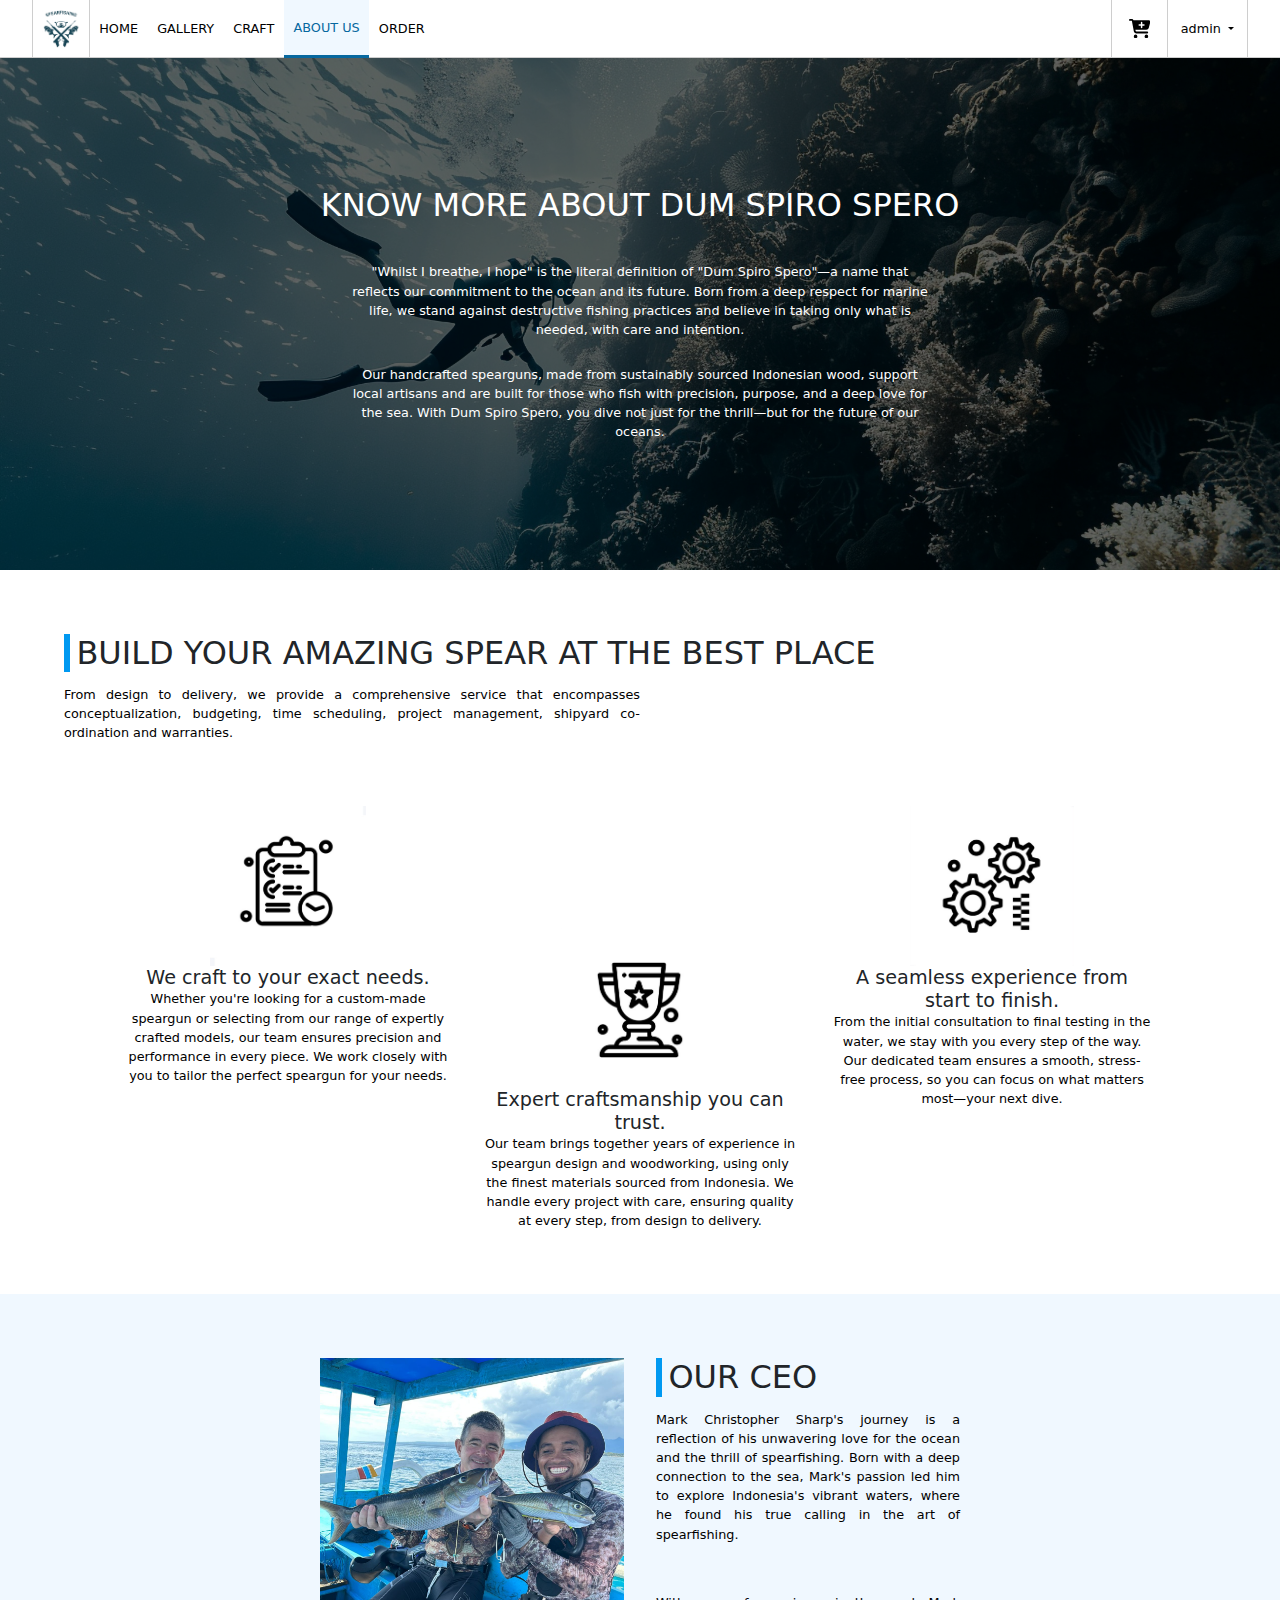
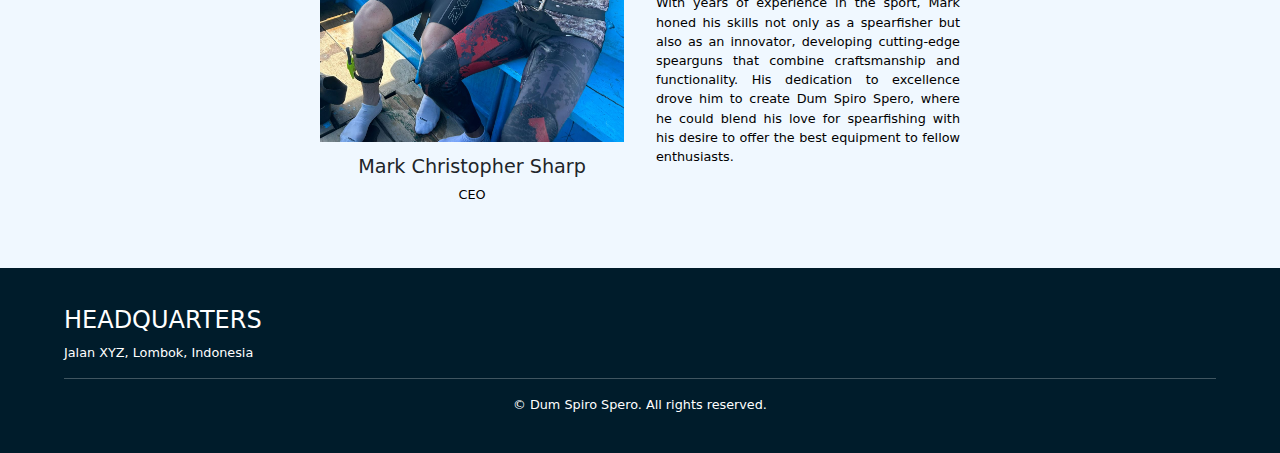
==== commit ae471360: "boom" ====
--- a/about-us.html
+++ b/about-us.html
@@ -7,45 +7,45 @@
     <link rel="stylesheet" href="https://cdn.jsdelivr.net/npm/swiper@11/swiper-bundle.min.css"/>
     <link rel="stylesheet" href="https://cdn.jsdelivr.net/npm/bootstrap@5.3.2/dist/css/bootstrap.min.css">
     <link rel="stylesheet" href="https://cdnjs.cloudflare.com/ajax/libs/font-awesome/6.6.0/css/all.min.css" integrity="sha512-Kc323vGBEqzTmouAECnVceyQqyqdsSiqLQISBL29aUW4U/M7pSPA/gEUZQqv1cwx4OnYxTxve5UMg5GT6L4JJg==" crossorigin="anonymous" referrerpolicy="no-referrer" />
-    <link rel="stylesheet" href="static/style.css"/>
+    <link rel="stylesheet" href="style.css"/>
     <script src="https://cdn.jsdelivr.net/npm/@popperjs/core@2.11.8/dist/umd/popper.min.js" integrity="sha384-I7E8VVD/ismYTF4hNIPjVp/Zjvgyol6VFvRkX/vR+Vc4jQkC+hVqc2pM8ODewa9r" crossorigin="anonymous"></script>
     <script src="https://code.jquery.com/jquery-3.7.1.min.js" integrity="sha256-/JqT3SQfawRcv/BIHPThkBvs0OEvtFFmqPF/lYI/Cxo=" crossorigin="anonymous"></script>
     <script src="https://cdn.jsdelivr.net/npm/bootstrap@5.3.5/dist/js/bootstrap.bundle.min.js" integrity="sha384-k6d4wzSIapyDyv1kpU366/PK5hCdSbCRGRCMv+eplOQJWyd1fbcAu9OCUj5zNLiq" crossorigin="anonymous"></script>
     <script src="https://cdn.jsdelivr.net/npm/swiper@11/swiper-bundle.min.js"></script>
-    <script src="/static/js/script.js"></script>
+    <script src="script.js"></script>
     <title>Speargun-FIX</title>
 </head>
 <body>
     <nav>
         <div class="left-navbar-button-container">
-            <a class="logo-button" href="/">
-                <img src="/media/assets/Logo.png" alt="speargun-logo">
+            <a class="logo-button" href="">
+                <img src="media/assets/Logo.png" alt="speargun-logo">
             </a>
             <div class="navbar-button-container">
-                <a class="navbar-button" href="/index.html">
+                <a class="navbar-button" href="index.html">
                     <div>HOME</div>
                     <div></div>
                 </a>
-                <a class="navbar-button" href="/gallery.html">
+                <a class="navbar-button" href="gallery.html">
                     <div>GALLERY</div>
                     <div></div>
                 </a>
-                <a class="navbar-button" href="/craft.html">
+                <a class="navbar-button" href="craft.html">
                     <div>CRAFT</div>
                     <div></div>
                 </a>
-                <a class="navbar-button navbar-button-active" href="/about-us.html">
+                <a class="navbar-button navbar-button-active" href="about-us.html">
                     <div>ABOUT US</div>
                     <div></div>
                 </a>
-                <a class="navbar-button" href="/order.html">
+                <a class="navbar-button" href="order.html">
                     <div>ORDER</div>
                     <div></div>
                 </a>
             </div>
         </div>
         <div class="right-navbar-button-container">
-            <a href="/cart.html" class="shipping-button">
+            <a href="cart.html" class="shipping-button">
                 <svg xmlns="http://www.w3.org/2000/svg" viewBox="0 0 576 512" fill="currentColor"><path fill-rule="evenodd" d="M0 24C0 10.7 10.7 0 24 0L69.5 0c22 0 41.5 12.8 50.6 32l411 0c26.3 0 45.5 25 38.6 50.4l-41 152.3c-8.5 31.4-37 53.3-69.5 53.3l-288.5 0 5.4 28.5c2.2 11.3 12.1 19.5 23.6 19.5L488 336c13.3 0 24 10.7 24 24s-10.7 24-24 24l-288.3 0c-34.6 0-64.3-24.6-70.7-58.5L77.4 54.5c-.7-3.8-4-6.5-7.9-6.5L24 48C10.7 48 0 37.3 0 24zM128 464a48 48 0 1 1 96 0 48 48 0 1 1 -96 0zm336-48a48 48 0 1 1 0 96 48 48 0 1 1 0-96zM252 160c0 11 9 20 20 20l44 0 0 44c0 11 9 20 20 20s20-9 20-20l0-44 44 0c11 0 20-9 20-20s-9-20-20-20l-44 0 0-44c0-11-9-20-20-20s-20 9-20 20l0 44-44 0c-11 0-20 9-20 20z"></path></svg>
             </a>
             
@@ -54,8 +54,8 @@
                     admin
                 </button>
                 <ul class="dropdown-menu">
-                    <li><a class="dropdown-item" href="/profile.html">MANAGE PROFILE</a></li>
-                    <li><a href="/logout.html"><button class="dropdown-item" type="submit">SIGN OUT</button></a></li>
+                    <li><a class="dropdown-item" href="profile.html">MANAGE PROFILE</a></li>
+                    <li><a href="logout.html"><button class="dropdown-item" type="submit">SIGN OUT</button></a></li>
                 </ul>
             </div> 
             
@@ -64,12 +64,12 @@
             </button>
         </div>
     </nav>
-    <div class="about-us-greetings-container" style="background-image: url('/media/assets/diving-1.jpg');">
+    <div class="about-us-greetings-container" style="background-image: url('media/assets/diving-1.jpg');">
         <div class="about-us-greetings-content-container">
             <h2 style="border: none;padding: 0">KNOW MORE ABOUT DUM SPIRO SPERO</h2>
             <div>
-                <p>At Dum Spiro Spero, we craft high-performance spearguns using premium wood sourced from Indonesia’s rich forests. Our gear is built for precision, durability, and respect for the seas, designed for those who share our passion for spearfishing.</p>
-                <p>We are dedicated to sustainable fishing practices and marine conservation, ensuring that our actions protect the ocean and support local communities. Dive with purpose, knowing your gear is crafted with care for both the sport and the environment.</p>
+                <p>"Whilst I breathe, I hope" is the literal definition of "Dum Spiro Spero"—a name that reflects our commitment to the ocean and its future. Born from a deep respect for marine life, we stand against destructive fishing practices and believe in taking only what is needed, with care and intention.
+                <p>Our handcrafted spearguns, made from sustainably sourced Indonesian wood, support local artisans and are built for those who fish with precision, purpose, and a deep love for the sea. With Dum Spiro Spero, you dive not just for the thrill—but for the future of our oceans.</p>
             </div>
         </div>
     </div>
@@ -80,14 +80,23 @@
         </div>
         <div>
             <div class="about-us-reason-container">
+                <div class="about-us-reason-logo">
+                    <img src="media/assets/need.png" alt="">
+                </div>
                 <h3>We craft to your exact needs.</h3>
-                <p>Whether you’re looking for a custom-made speargun or selecting from our range of expertly crafted models, our team ensures precision and performance in every piece. We work closely with you to tailor the perfect speargun for your needs.</p>
+                <p>Whether you're looking for a custom-made speargun or selecting from our range of expertly crafted models, our team ensures precision and performance in every piece. We work closely with you to tailor the perfect speargun for your needs.</p>
             </div>
             <div class="about-us-reason-container">
+                <div class="about-us-reason-logo">
+                    <img src="media/assets/quality.png" alt="">
+                </div>
                 <h3>Expert craftsmanship you can trust.</h3>
                 <p>Our team brings together years of experience in speargun design and woodworking, using only the finest materials sourced from Indonesia. We handle every project with care, ensuring quality at every step, from design to delivery.</p>
             </div>
             <div class="about-us-reason-container">
+                <div class="about-us-reason-logo">
+                    <img src="media/assets/smooth.png" alt="">
+                </div>
                 <h3>A seamless experience from start to finish.</h3>
                 <p>From the initial consultation to final testing in the water, we stay with you every step of the way. Our dedicated team ensures a smooth, stress-free process, so you can focus on what matters most—your next dive.</p>
             </div>
@@ -98,7 +107,7 @@
     </div>
     <div class="ceo-profile-container">
         <div>
-            <div style="background-image: url('/media/assets/photo/mark2.jpg');"></div>
+            <div style="background-image: url('media/assets/photo/mark2.jpg');"></div>
             <div>
                 <h3>Mark Christopher Sharp</h3>
                 <p>CEO</p>
@@ -106,7 +115,7 @@
         </div>
         <div>
             <h2>OUR CEO</h2>
-            <p style="text-align: justify;">Mark Christopher Sharp’s journey is a reflection of his unwavering love for the ocean and the thrill of spearfishing. Born with a deep connection to the sea, Mark’s passion led him to explore Indonesia’s vibrant waters, where he found his true calling in the art of spearfishing.</p>
+            <p style="text-align: justify;">Mark Christopher Sharp's journey is a reflection of his unwavering love for the ocean and the thrill of spearfishing. Born with a deep connection to the sea, Mark's passion led him to explore Indonesia's vibrant waters, where he found his true calling in the art of spearfishing.</p>
             <br>
             <p style="text-align: justify;">With years of experience in the sport, Mark honed his skills not only as a spearfisher but also as an innovator, developing cutting-edge spearguns that combine craftsmanship and functionality. His dedication to excellence drove him to create Dum Spiro Spero, where he could blend his love for spearfishing with his desire to offer the best equipment to fellow enthusiasts.</p>
         </div>
@@ -133,5 +142,5 @@
         <div style="text-align: center;">
             <p style="color: white;">© Dum Spiro Spero. All rights reserved.</p>
         </div>
-    </footer>   
+    </footer>
 </body>--- a/style.css
+++ b/style.css
@@ -0,0 +1,2926 @@
+/* ==================== GENERAL SETTING ==================== */
+.main-footer-container {
+    min-height: calc(100vh - 4.5vw);
+    display: flex;
+    flex-direction: column;
+    justify-content: space-between;
+}
+* {padding: 0;margin: 0;}
+h1 {
+    font-weight: 600;
+    font-size: 3vw;
+    margin: 0;
+    border-left: 0.5vw solid #0099f1;
+    padding-left: 0.5vw;
+}
+h2 {
+    font-weight: 500;
+    font-size: 2.5vw;
+    margin: 0;
+    border-left: 0.5vw solid #0099f1;
+    padding-left: 0.5vw;
+}
+h3 {
+    font-size: 1.5vw;
+    font-weight: 500;
+    margin: 0;
+}
+p, a {
+    font-weight: 400;
+    font-size: 1vw;
+    text-decoration: none;
+    color: black;
+    margin: 0;
+}
+.sexy-button {
+    display: block;
+    background-color: #051b2b;
+    text-align: center;
+    font-size: 1vw;
+    width: 7vw;
+    height: 2.25vw;
+    line-height: 2.25vw;
+    text-decoration: none;
+    color: white;
+    position: relative;
+    border: none;
+}
+.sexy-button > * {
+    color: white;
+    position: relative;
+    z-index: 5;
+    transition: 0.5s;
+}
+.sexy-button::before {
+    content: "";
+    position: absolute;
+    top: 0;
+    left: 0;
+    width: 0vw;
+    height: 2.25vw;
+    background-color: white;
+    transition: 0.5s;
+    z-index: 1;
+}
+.sexy-button:hover::before {width: 7vw;}
+.sexy-button:hover > *{color: black;}
+.create-new-button {
+    padding: 0.25vw 0.75vw;
+    display: flex;
+    gap: 0.5vw;
+    align-items: center;
+    justify-content: center;
+    background-color: white;
+    border: 1px solid #cecece;
+    border-radius: 2.5px;
+    transition: 0.1s;
+}
+.create-new-button svg {height: 1.25vw;}
+.create-new-button div {font-size: 1vw;font-weight: 500;}
+.create-new-button:hover {
+    background-color: #e3ffe1;
+    border: 1px solid #064703;
+}
+.create-new-button:hover svg {color: #064703;}
+.create-new-button:hover div {color: #064703;}
+.btn-primary {background-color: #0099f1;}
+.card {border-radius: 2.5px;}
+#prev-tab:hover,#prev-tab-spear:hover,#prev-tab-address:hover,#next-tab:hover,#next-tab-spear:hover,#next-tab-address:hover {cursor: pointer;}
+.tooltip-inner {
+    background-color: black;
+    border-radius: 2.5px;
+}
+@media (max-width: 768px) {
+    h1 {
+        font-size: 9vw;
+        font-weight: 500;
+        margin: 0;
+        border-left: 1.5vw solid #0099f1;
+        padding-left: 3vw;
+    }
+    h2 {
+        font-size: 7.5vw;
+        font-weight: 500;
+        margin: 0;
+        border-left: 1.5vw solid #0099f1;
+        padding-left: 3vw;
+    }
+    h3 {
+        font-size: 4.5vw;
+        font-weight: 500;
+        margin: 0;
+    }
+    p, a {
+        font-size: 3.5vw;
+        font-weight: 400;
+        color: black;
+        margin: 0;
+    }
+    .section-container {padding: 15vw 5vw;}
+    .sexy-button {
+        width: 25vw;
+        height: 7vw;
+        line-height: 7vw;
+        font-size: 3.5vw;
+    }
+    .sexy-button::before {
+        height: 7vw;
+    }
+    .sexy-button:hover::before {width: 25vw;}
+}
+
+/* ==================== NAVBAR ==================== */
+ul.dropdown-menu {
+    padding: 0;
+    border-radius: 0;
+    top: -0.08vw !important;
+    right: -0.07vw !important;
+    left: 85vw !important;
+    border-top: none;
+}
+nav {
+    position: sticky;
+    top: 0;
+    display: flex;
+    justify-content: space-between;
+    padding: 0 2.5vw;
+    height: 4.5vw;
+    border-bottom: 1px solid #cecece;
+    background-color: white;
+    z-index: 100;
+}
+.left-navbar-button-container {display: flex;}
+.logo-button {
+    height: 4.5vw;
+    width: 4.5vw;
+    display: flex;
+    align-items: center;
+    justify-content: center;
+    border-left: 1px solid #cecece;
+    border-right: 1px solid #cecece;
+}
+.logo-button img {height: 3vw;}
+.navbar-button-container {display: flex;}
+.navbar-button {
+    display: block;
+    height: 4.5vw;
+    width: max-content;
+    text-decoration: none;
+}
+.navbar-button div:nth-child(1) {
+    padding: 0 0.75vw;
+    height: 4.5vw;
+    line-height: 4.5vw;
+    transition: 0.2s;
+    font-size: 1vw;
+}
+.navbar-button div:nth-child(2) {
+    height: 0vw;
+    width: 100%;
+    background-color: #07689F;
+    transition: 0.2s;
+}
+.navbar-button:hover div:nth-child(1) {
+    height: 4.3vw;
+    line-height: 4.3vw;
+    background-color: aliceblue;
+    color: #07689F;
+}
+.navbar-button:hover div:nth-child(2) {
+    height: 0.2vw;
+}
+.navbar-button-active div:nth-child(1) {
+    height: 4.3vw;
+    line-height: 4.3vw;
+    background-color: aliceblue;
+    color: #07689F;
+}
+.navbar-button-active div:nth-child(2) {
+    height: 0.2vw;
+}
+.right-navbar-button-container {display: flex;}
+.shipping-button {
+    height: 4.45vw;
+    width: 4.45vw;
+    display: flex;
+    align-items: center;
+    justify-content: center;
+    border-left: 1px solid #cecece;
+    border-right: 1px solid #cecece;
+}
+.shipping-button svg {
+    height: 1.5vw;
+    transition: 0.3s;
+}
+.shipping-button svg path {
+    color: black;
+    transition: 0.3s;
+}
+.shipping-button:hover {background-color: aliceblue;}
+.shipping-button:hover svg {height: 1.75vw;}
+.shipping-button:hover svg path {color: #07689F;}
+.shipping-button-active {background-color: aliceblue;}
+.shipping-button-active svg {height: 1.75vw;}
+.shipping-button-active svg path {color: #07689F;}
+.sign-in-button {
+    background-color: white;
+    border: none;
+    padding: 0 1vw;
+    height: 4.45vw;
+    border-right: 1px solid #cecece;
+}
+.sign-in-button div:nth-child(1) {
+    display: flex;
+    align-items: center;
+    gap: 0.5vw;
+    height: 4.45vw;
+}
+.sign-in-button div:nth-child(1) svg {
+    height: 1.5vw;
+}
+.sign-in-button div:nth-child(1) p {
+    font-size: 1vw;
+    height: 4.45vw;
+    line-height: 4.45vw;
+}
+.sign-in-button:hover {
+    background-color: aliceblue;
+}
+.sign-in-button:hover div:nth-child(1) svg path {color: #07689F;}
+.sign-in-button:hover div:nth-child(1) p {color: #07689F;}
+.profile-dropdown-container {
+    display: flex;
+    align-items: center;
+    justify-content: center;
+    height: 4.45vw;
+    border-right: 1px solid #cecece;
+}
+.profile-dropdown-button {
+    padding: 0 1vw;
+    height: 100%;
+    width: 100%;
+    background-color: white;
+    border: none;
+    font-size: 1vw;
+}
+.dropdown-item:nth-child(1) {
+    border-bottom: 1px solid #cccccc;
+}
+.dropdown-item {
+    padding: 1vw;
+    font-size: 1vw;
+}
+.profile-dropdown-container:hover .profile-dropdown-button {
+    background-color: aliceblue;
+    color: #07689F;
+}
+.dropdown-item:hover {
+    background-color: aliceblue;
+    color: #07689F;
+}
+.hamburger-button {
+    display: none;
+}
+@media (max-width: 768px) {
+    .navbar-button-container {display: none;}
+    .shipping-button {display: none;}
+    .sign-in-button {display: none;}
+    .profile-dropdown-container {display: none;}
+    nav {
+        padding: 0 5vw;
+        height: 13.5vw;
+        border-bottom: 1.5px solid #cecece;
+    }
+    .left-navbar-button-container {display: block;}
+    .logo-button {
+        height: 13.5vw;
+        width: 13.5vw;
+        border-left: 1.5px solid #cecece;
+        border-right: 1.5px solid #cecece;
+    }
+    .logo-button img {height: 9vw;}
+    .hamburger-button {
+        display: block;
+        background-color: white;
+        height: 13.5vw;
+        width: 13.5vw;
+        align-items: center;
+        justify-content: center;
+        border-left: 1.5px solid #cecece;
+        border-right: 1.5px solid #cecece;
+        border-bottom: 1.5px solid #cecece;
+        border-top: none;
+        transition: 0.3s;
+    }
+    .hamburger-button svg path {
+        color: black;
+        transition: 0.3s;
+    }
+    .hamburger-button:hover {background-color: aliceblue;}
+    .hamburger-button:hover svg path {color: #07689F;}
+    .off-canvas-close-button-container {
+        height: 13.5vw;
+        display: flex;
+        justify-content: flex-end;
+        align-items: center;
+        padding: 0 5vw;
+    }
+    .offcanvas-navbar-button-container {
+        height: 100%;
+        display: flex;
+        flex-direction: column;
+        justify-content: space-between;
+    }
+    .navbar-button-container-top {
+        display: flex;
+        flex-direction: column;
+    }
+    .navbar-button-offcanvas {
+        padding: 0 5vw;
+        height: 13.5vw;
+        display: flex;
+        gap: 2.5vw;
+        align-items: center;
+        text-decoration: none;
+        font-size: 3.5vw;
+        color: black;
+        border-bottom: 1px solid #cecece;
+    }
+    .navbar-button-offcanvas svg {height: 5vw;}
+    .navbar-button-offcanvas-active {
+        background-color: aliceblue;
+        color: #07689F;
+    }
+    .navbar-button-offcanvas-active svg path {color: #07689F;}
+    .custom-navbar-button {
+        background-color: white;
+        border: none;
+        width: 100%;
+    }
+    .navbar-button-offcanvas.dropstart {padding: 0;}
+    .navbar-button-offcanvas button:nth-child(1) {
+        padding-left: 10vw;
+        height: 100%;
+        width: 100%;
+        font-size: 4vw;
+        text-align: left;
+        background-color: white;
+        border: none;
+    }
+    .navbar-button-offcanvas .dropdown-item,.navbar-button-offcanvas button.dropdown-item {
+        font-size: 3.5vw;
+        text-align: left;
+        padding: 0 5vw;
+    }
+}
+
+/* ==================== LOGIN & SIGN UP MODAL ==================== */
+.custom-modal-content {
+    display: grid;
+    grid-template-rows: max-content max-content max-content;
+    gap: 2vw;
+    padding: 2.5vw;
+}
+.custom-input {
+    height: 3vw;
+    border-radius: 0;
+    border: 1px solid #cccccc;
+}
+.sign-button-group {
+    display: flex;
+    justify-content: end;
+    gap: 0.75vw;
+}
+.custom-modal-description {
+    font-size: 1vw;
+}
+.switch-modal-button {
+    border: none;
+    background-color: white;
+    color: #07689F;
+}
+.switch-modal-button:hover {
+    color: #0099f1;
+}
+@media (max-width: 768px) {
+    .custom-modal-content {
+        gap: 3vw;
+        padding: 3vw;
+    }
+    .custom-input {height: 9vw;}
+    .sign-button-group {
+        gap: 2.25vw;
+    }
+    .custom-modal-description {
+        font-size: 3.5vw;
+    }
+}
+
+/* ==================== HOME GREETINGS ==================== */
+.section-home-greetings {
+    padding: 5vw;
+    display: grid;
+    gap: 2.5vw;
+    grid-template-columns: 4fr 5fr;
+    background: linear-gradient(to top, white 40%, rgba(193, 234, 255,0.6));
+}
+.home-greetings {
+    display: flex;
+    flex-direction: column;
+    gap: 1vw;
+    justify-content: center;
+}
+.home-greetings-carousel {
+    overflow: hidden;
+    border-radius: 40% 0 40% 0;
+}
+@media (max-width: 768px) {
+    .section-home-greetings {
+        padding: 10vw 5vw;
+        display: flex;
+        flex-direction: column;
+        gap: 10vw;
+    }
+    .home-greetings {
+        gap: 4vw;
+        order: 2;
+    }
+    .home-greetings-carousel {order: 1;}
+}
+/* ==================== BUILD & GALLERY ==================== */
+.section-build-gallery {
+    padding: 5vw;
+    display: flex;
+    flex-direction: column;
+    gap: 3vw;
+    align-items: center;
+    background: linear-gradient(to bottom, white 40%, rgba(193, 234, 255,0.6));
+}
+.section-build-gallery h1 {text-align: center;border: none;}
+.build-gallery-card-container {
+    display: grid;
+    grid-template-columns: 1fr 1fr;
+    gap: 1.5vw;
+    height: 60vh;
+}
+.build-gallery-card {
+    background-image: url('media/assets/diving-1.jpg');
+    background-size: cover;
+    background-position: center;
+    display: flex;
+    flex-direction: column;
+    justify-content: flex-end;
+    align-items: center;
+    gap: 1vw;
+    position: relative;
+    padding: 2.5vw;
+}
+.build-gallery-card * {
+    position: relative;
+    z-index: 5;
+}
+.build-gallery-card::after {
+    content: '';
+    position: absolute;
+    top: 0;
+    left: 0;
+    width: 100%;
+    height: 100%;
+    background: linear-gradient(to top, rgb(0, 0, 0, 0.85) 20%, rgba(0, 0, 0, 0));
+    pointer-events: none;
+}
+.build-gallery-card-button {
+    display: block;
+    text-align: center;
+    padding: 0.25vw 1vw;
+    text-decoration: none;
+    color: white;
+    border: 1px solid white;
+    transition: 0.3s;
+}
+.build-gallery-card-button:hover {
+    color: black;
+    background-color: white;
+}
+@media (max-width: 768px) {
+    .section-build-gallery {
+        padding: 10vw 5vw;
+        gap: 7.5vw;
+    }
+    .section-build-gallery h1 {font-size: 7.5vw;text-align: center;border: none;}
+    .build-gallery-card-container {
+        grid-template-columns: 1fr;
+        grid-template-rows: 1fr 1fr;
+        gap: 6vw;
+        width: 95%;
+        height: 150vw;
+    }
+    .build-gallery-card {
+        gap: 3vw;
+        padding: 5vw;
+    }
+    .build-gallery-card-button {
+        padding: 0.75vw 3vw;
+        border: 1.5px solid white;
+    }
+}
+/* ====================== International Spearfishing Australian standard ====================== */
+.section-spearfishing-australian {
+    padding: 5vw;
+    display: flex;
+    flex-direction: column;
+    gap: 2vw;
+}
+.spearfishing-australian-card-container {
+    display: grid;
+    grid-template-columns: 1fr 1fr 1fr 1fr 1fr 1fr 1fr;
+    grid-template-rows: 1fr 1fr;
+    grid-template-areas: 
+        "standart1 standart1 standart1 standart1 standart2 standart2 standart2"
+        "standart3 standart3 standart3 standart4 standart4 standart4 standart4"
+    ;
+    gap: 1vw;
+}
+.spearfishing-australian-card {
+    padding: 0.75vw;
+    display: flex;
+    flex-direction: column;
+    gap: 0.5vw;
+    border: 1px solid #b9b9b9;
+    border-radius: 2px;
+}
+.spearfishing-australian-card img {
+    height: 3vw;
+    width: 3vw;
+}
+.spearfishing-australian-card > h6 {font-size: 1.25vw;margin: 0;}
+.spearfishing-australian-card:nth-child(1) {grid-area: standart1;}
+.spearfishing-australian-card:nth-child(2) {grid-area: standart2;}
+.spearfishing-australian-card:nth-child(3) {grid-area: standart3;}
+.spearfishing-australian-card:nth-child(4) {grid-area: standart4;}
+
+@media (max-width: 768px) {
+    .section-spearfishing-australian {
+        padding: 10vw 5vw;
+        gap: 6vw;
+    }
+    .spearfishing-australian-card-container {
+        display: flex;
+        flex-direction: column;
+        gap: 3vw;
+    }
+    .spearfishing-australian-card {
+        padding: 2.25vw;
+        gap: 1.5vw;
+        border-radius: 6px;
+    }
+    .spearfishing-australian-card img {
+        height: 9vw;
+        width: 9vw;
+    }
+    .spearfishing-australian-card > h6 {font-size: 4vw;margin: 0;}
+    .spearfishing-australian-card > p {font-size: 3vw;font-weight: 400; color: rgb(79, 79, 79);}
+}
+/* ==================== COMMITMENT SECTION ==================== */
+.section-commitment {
+    display: flex;
+    align-items: center;
+    justify-content: center;
+    position: relative;
+    height: 35vw;
+    overflow: hidden;
+    z-index: 1;
+}
+.parallax-background {
+    position: absolute;
+    top: 0;
+    left: 0;
+    width: 150%;
+    height: 100%;
+    background-image: url('media/assets/diving-1.jpg');
+    background-size: cover;
+    background-repeat: no-repeat;
+    background-position: center;
+    transform: translateX(-10vw);
+    transition: transform 0.1s ease-out;
+    z-index: 2;
+}
+.parallax-cover {
+    position: absolute;
+    top: 0;
+    left: 0;
+    height: 100%;
+    width: 100%;
+    background: linear-gradient(to bottom, rgba(0,0,0,0), rgba(255, 255, 255, 1) 90%);
+    z-index: 3;
+}
+.commitment-container {
+    display: grid;
+    grid-template-columns: 1fr 1.25fr;
+    gap: 1vw;
+    position: relative;
+    z-index: 4;
+    width: 90vw;
+    height: 20vw;
+}
+.commitment-title {
+    display: flex;
+    flex-direction: column;
+    align-items: center;
+    justify-content: center;
+    gap: 1vw;
+    background-color: rgba(255, 255, 255, 0.85);
+    padding: 2.5vw;
+    border: 1px dashed black;
+}
+.commitment-title p {text-align: justify;}
+.commitment-card-container {
+    position: relative;
+    overflow: hidden;
+    height: 100%;
+    width: 100%;
+}
+.commitment-carousel-container {
+    display: flex;
+    height: 100%;
+    transition: transform 0.5s ease;
+}
+.commitment-card {
+    position: relative;
+    display: flex;
+    flex-direction: column;
+    gap: 1vw;
+    align-items: center;
+    justify-content: center;
+    min-width: 37.5vw;
+    height: 100%;
+    margin-right: 1vw;
+    color: white;
+    padding: 2.5vw;
+    background-size: cover;
+    background-repeat: no-repeat;
+    background-position: center;
+}
+.commitment-card-cover {
+    position: absolute;
+    height: 100%;
+    width: 100%;
+    background-color: rgba(0, 0, 0, 0.4);
+    z-index: 1;
+    transition: 0.5s;
+}
+.commitment-card:hover .commitment-card-cover {background-color: rgba(0, 0, 0, 0.5);}
+.commitment-card > h3, .commitment-card > ul, .commitment-card > p {
+    position: relative;
+    z-index: 3;
+}
+.commitment-card p {font-size: 0.9vw; color: white; text-align: justify;}
+.commitment-card:last-child {min-width: 47.5vw;margin-right: 0;}
+.commitment-card:nth-child(1) {background-image: url('media/assets/diving-2.jpg');}
+.commitment-card:nth-child(2) {background-image: url('media/assets/diving-3.jpg');}
+.commitment-card:nth-child(3) {background-image: url('media/assets/diving-2.jpg');}
+.commitment-card:nth-child(4) {background-image: url('media/assets/diving-3.jpg');}
+.commitment-carousel-buttons {
+    position: absolute;
+    bottom: 1vw;
+    left: 1vw;
+    display: flex;
+    gap: 0.5vw;
+}
+.commitment-carousel-button {
+    display: flex;
+    align-items: center;
+    justify-content: center;
+    width: 2vw;
+    height: 2vw;
+    border: 1px dashed white;
+    background-color: transparent;
+    transition: 0.3s;
+}
+.commitment-carousel-button svg {height: 0.75vw; transition: 0.2s;}
+.commitment-carousel-button:hover {border: 1px solid white;}
+.commitment-carousel-button:hover svg {height: 1vw;}
+@media (max-width: 768px) {
+    .section-commitment {
+        height: 200vw;
+    }
+    .parallax-background {
+        position: absolute;
+        top: 0;
+        left: 0;
+        width: 150%;
+        height: 100%;
+        background-image: url('media/assets/diving-1.jpg');
+        background-size: cover;
+        background-repeat: no-repeat;
+        background-position: center;
+        transform: translateX(-10vw);
+        transition: transform 0.1s ease-out;
+        z-index: 2;
+    }
+    .parallax-cover {
+        position: absolute;
+        top: 0;
+        left: 0;
+        height: 100%;
+        width: 100%;
+        background: linear-gradient(to bottom, rgba(0,0,0,0), rgba(255, 255, 255, 1) 90%);
+        z-index: 3;
+    }
+    .commitment-container {
+        display: grid;
+        grid-template-columns: 1fr;
+        grid-template-rows: 1fr 2fr;
+        gap: 3vw;
+        height: 160vw;
+    }
+    .commitment-title {
+        gap: 2vw;
+        padding: 5vw;
+        border: 1.5px dashed black;
+    }
+    .commitment-card {
+        gap: 3vw;
+        min-width: 70vw;
+        height: 100%;
+        margin-right: 3vw;
+        color: white;
+        padding: 5vw;
+    }
+
+    .commitment-card p {font-size: 2.7vw; color: white; text-align: justify;}
+    .commitment-card:last-child {min-width: 90vw;margin-right: 0;}
+    .commitment-card:nth-child(1) {background-image: url('media/assets/diving-2.jpg');}
+    .commitment-card:nth-child(2) {background-image: url('media/assets/diving-3.jpg');}
+    .commitment-card:nth-child(3) {background-image: url('media/assets/diving-2.jpg');}
+    .commitment-card:nth-child(4) {background-image: url('media/assets/diving-3.jpg');}
+    .commitment-carousel-buttons {
+        position: absolute;
+        bottom: 3vw;
+        left: 3vw;
+        gap: 1.5vw;
+    }
+    .commitment-carousel-button {
+        width: 6vw;
+        height: 6vw;
+    }
+    .commitment-carousel-button svg {height: 2.25vw; transition: 0.2s;}
+    .commitment-carousel-button:hover svg {height: 3vw;}
+}
+
+/* ==================== ABOUT US ==================== */
+.section-about-us {
+    padding: 0 5vw;
+    padding-bottom: 5vw;
+    display: flex;
+    flex-direction: column;
+    align-items: center;
+    justify-content: center;
+    gap: 1vw;
+    text-align: center;
+}
+.about-us-caption {
+    display: flex;
+    flex-direction: column;
+    align-items: center;
+    gap: 0.25vw;
+}
+@media (max-width: 768px) {
+    .section-about-us {
+        gap: 3vw;
+        padding-bottom: 10vw;
+    }
+    .about-us-caption {
+        gap: 1vw;
+    }
+}
+
+/* ==================== FAQ ==================== */
+.section-faq p, .section-faq h2, .section-faq h3 {color: #051b2b;}
+.section-faq hr {color: #051b2b;opacity: 1;}
+.section-faq > div:nth-child(1) {width: 100%;}
+.section-faq {
+    padding: 5vw;
+    display: flex;
+    flex-direction: column;
+    align-items: start;
+    justify-content: flex-start;
+    gap: 1.25vw;
+    background-color: rgba(240, 248, 255, 0.75);
+}
+.faq-content {
+    width: 100%;
+    height: max-content;
+    display: grid;
+    grid-template-columns: 1fr 1fr;
+    gap: 2.5vw;
+}
+.faq-accordion {
+    display: flex;
+    flex-direction: column;
+    gap: 1.25vw;
+}
+.collapse {
+    border-bottom: 0.5px solid #051b2b;
+    padding-top: 0.5vw;
+    padding-bottom: 1vw;
+    transition: 0.25s;
+    text-align: justify;
+}
+.collapsing {
+    text-align: justify;
+}
+@media (max-width: 768px) {
+    .section-faq {
+        padding: 10vw 5vw;
+        gap: 3vw;
+    }
+    .section-faq > div > h2 {
+        font-size: 7.5vw;
+        text-align: center;
+        border: none;
+    }
+    .faq-content {
+        display: flex;
+        flex-direction: column;
+        gap: 5vw;
+        height: max-content;
+    }
+    .faq-accordion {gap: 5vw;}
+    .collapse {
+        border-bottom: 1.5px solid #cecece;
+        padding-top: 1.5vw;
+        padding-bottom: 3vw;
+    }
+}
+
+/* ==================== REVIEW ==================== */
+.review-page-container {
+    padding: 5vw 0;
+    display: flex;
+    flex-direction: column;
+    align-items: center;
+    justify-content: center;
+}
+.review-card-wrapper {
+    width: 80vw;
+    overflow: hidden;
+    margin: 0 5vw;
+    padding: 2.5vw 0;
+}
+.review-card-list {padding: 0;}
+.review-card-item {list-style: none;}
+.review-card-link {
+    display: flex;
+    flex-direction: column;
+    align-items: center;
+    user-select: none;
+    padding: 2.5vw;
+    border: 1px solid #cecece;
+    border-radius: 2.5px;
+    text-decoration: none;
+}
+.review-card-link > h3 {padding: 0; margin: 0;}
+.review-card-image {
+    position: relative;
+    display: flex;
+    align-items: center;
+    justify-content: center;
+    height: 8.5vw;
+    width: 8.5vw;
+    border-radius: 50%;
+    background-color: skyblue;
+}
+.review-card-image > img {
+    height: 8.5vw;
+    width: 8.5vw;
+    border-radius: 50%;
+}
+.review-card-image > div:nth-child(2) {
+    position: absolute;
+    bottom: -0.5vw;
+    display: flex;
+    align-items: center;
+    gap: 0.5vw;
+    padding: 0.25vw 1vw;
+    border: 3px solid white;
+    border-radius: 2.5px;
+    background-color: #051b2b;
+}
+.review-card-image > div:nth-child(2) > svg {height: 1vw;}
+.review-card-image > div:nth-child(2) > p {color: white; font-weight: 500;}
+.review-card-description {position: relative;}
+.review-card-description svg {height: 2.5vw; margin-bottom: 0.5vw;}
+.review-card-description p {text-align: justify;}
+.swiper-pagination-bullet {
+    height: 1vw;
+    width: 1vw;
+    opacity: 0.5;
+}
+.swiper-slide-button {color: #9ec5ff;}
+@media (max-width: 768px) {
+    .review-page-container > h2 {
+        font-size: 7.5vw;
+        text-align: center;
+        border: none;
+    }
+    .review-page-container {
+        padding: 10vw 5vw;
+    }
+    .review-card-wrapper {
+        width: 65vw;
+        margin: 0 10vw;
+        padding: 7.5vw 0;
+    }
+    .review-card-link {
+        padding: 5vw;
+    }
+    .review-card-image {
+        height: 25vw;
+        width: 25vw;
+    }
+    .review-card-image > img {
+        height: 25vw;
+        width: 25vw;
+    }
+    .review-card-image > div:nth-child(2) {
+        bottom: -2vw;
+        gap: 1.5vw;
+        padding: 0.5vw 2.5vw;
+    }
+    .review-card-image > div:nth-child(2) > svg {height: 3vw;}
+    .review-card-description svg {height: 7.5vw; margin-bottom: 1.5vw;}
+    .swiper-pagination-bullet {
+        height: 2.5vw;
+        width: 2.5vw;
+    }
+}
+/* ==================== CONTACT US ==================== */
+.section-contact-us {
+    padding: 5vw;
+    height: max-content;
+    display: grid;
+    grid-template-columns: 1fr 1fr;
+    gap: 2.5vw;
+    background-color: #fafafa;
+}
+.contact-us-form-container {
+    padding: 0;
+    display: flex;
+    flex-direction: column;
+    height: max-content;
+    gap: 2vw;
+}
+.contact-us-input-container {
+    padding: 0;
+    display: grid;
+    grid-template-columns: 1fr 1fr;
+    grid-template-rows: 3vw minmax(9vw,auto);
+    grid-template-areas:
+        "formname formemail"
+        "formquestion formquestion" 
+    ;
+    gap: 1vw;
+}
+.contact-us-input {
+    display: block;
+    border: 1px solid #cccccc;
+    padding: 0.5vw;
+    font-size: 1.25vw;
+}
+.contact-us-input:nth-child(1) {grid-area: formname;}
+.contact-us-input:nth-child(2) {grid-area: formemail;}
+.contact-us-input:nth-child(3) {grid-area: formquestion;}
+.contact-information-container {
+    background-image: url('media/assets/diving-1.jpg');
+    background-size: cover;
+    background-position: center;
+    position: relative;
+    display: flex;
+    flex-direction: column;
+    justify-content: center;
+    padding: 0 5vw;
+    box-sizing: border-box;
+}
+.contact-information-container::before {
+    content: "";
+    position: absolute;
+    top: 0;
+    left: 0;
+    width: 100%;
+    height: 100%;
+    background-color: rgba(0, 0, 0, 0.6);
+    z-index: 1;
+}
+.contact-information-container > * {
+    position: relative;
+    z-index: 2;
+}
+.contact-information {
+    display: flex;
+    align-items: center;
+    gap: 0.75vw;
+}
+.contact-information svg {
+    width: 1.5vw;
+}
+.contact-information svg path {
+    color: white;
+}
+@media (max-width: 768px) {
+    .section-contact-us {
+        padding: 10vw 5vw;
+        display: flex;
+        flex-direction: column;
+        gap: 7.5vw;
+    }
+    .contact-us-form-container {
+        gap: 6vw;
+    }
+    .contact-us-input-container {
+        display: flex;
+        flex-direction: column;
+        gap: 3vw;
+    }
+    .contact-us-input {
+        display: block;
+        border: 1px solid #cccccc;
+        padding: 1.5vw;
+        font-size: 3vw;
+        height: 10vw;
+    }
+    textarea.contact-us-input {min-height: 30vw;}
+    .contact-information-container {padding: 7.5vw;}
+    .contact-information {gap: 3vw;}
+    .contact-information svg {width: 4vw;}
+}
+/* ==================== GALLERY PAGE ==================== */
+.gallery-page-container {
+    padding: 5vw;
+    display: flex;
+    flex-direction: column;
+    gap: 2.5vw;
+    justify-content: center;
+}
+.gallery-page-caption-container {
+    display: flex;
+    flex-direction: column;
+    gap: 1vw;
+}
+.gallery-page-description {
+    width: 65%;
+    text-align: justify;
+}
+.gallery-grid-container {
+    height: 70vw;
+    width: 90vw;
+    display: grid;
+    grid-template-columns: 1fr 1fr 1fr 1fr 1fr 1fr;
+    grid-template-rows: 1fr 1fr 1fr 1fr 1fr 1fr;
+    gap: 0.5vw;
+    grid-template-areas: 
+        "pict1 pict1 pict4 pict4 pict6 pict6"
+        "pict1 pict1 pict5 pict5 pict6 pict6"
+        "pict2 pict3 pict5 pict5 pict7 pict7"
+        "pict8 pict11 pict11 pict11 pict13 pict15"
+        "pict9 pict11 pict11 pict11 pict13 pict16"
+        "pict10 pict12 pict12 pict12 pict14 pict16"
+        ;
+}
+.pict1 {grid-area: pict1;background-image: url('media/assets/spear1.jpg');background-size: cover;background-position: center;}
+.pict2 {grid-area: pict2;background-image: url('media/assets/spear2.jpg');background-size: cover;background-position: center;}
+.pict3 {grid-area: pict3;background-image: url('media/assets/spear3.jpg');background-size: cover;background-position: center;}
+.pict4 {grid-area: pict4;background-image: url('media/assets/spear4.jpg');background-size: cover;background-position: center;}
+.pict5 {grid-area: pict5;background-image: url('media/assets/spear5.jpg');background-size: cover;background-position: center;}
+.pict6 {grid-area: pict6;background-image: url('media/assets/spear6.jpg');background-size: cover;background-position: center;}
+.pict7 {grid-area: pict7;background-image: url('media/assets/spear4.jpg');background-size: cover;background-position: center;}
+.pict8 {grid-area: pict8;background-image: url('media/assets/spear2.jpg');background-size: cover;background-position: center;}
+.pict9 {grid-area: pict9;background-image: url('media/assets/spear8.jpg');background-size: cover;background-position: center;}
+.pict10 {grid-area: pict10;background-image: url('media/assets/spear9.jpg');background-size: cover;background-position: center;}
+.pict11 {grid-area: pict11;background-image: url('media/assets/spear12.jpg');background-size: cover;background-position: center;}
+.pict12 {grid-area: pict12;background-image: url('media/assets/spear13.jpg');background-size: cover;background-position: center;}
+.pict13 {grid-area: pict13;background-image: url('media/assets/spear1.jpg');background-size: cover;background-position: center;}
+.pict14 {grid-area: pict14;background-image: url('media/assets/spear3.jpg');background-size: cover;background-position: center;}
+.pict15 {grid-area: pict15;background-image: url('media/assets/spear5.jpg');background-size: cover;background-position: center;}
+.pict16 {grid-area: pict16;background-image: url('media/assets/spear7.jpg');background-size: cover;background-position: center;}
+@media (max-width: 768px) {
+    .gallery-page-container {
+        padding: 15vw 5vw;
+        gap: 7.5vw;
+    }
+    .gallery-page-caption-container {gap: 3vw;}
+    .gallery-page-description {width: 100%;}
+    .gallery-grid-container {
+        height: 200vw;
+        width: 100%;
+        display: grid;
+        grid-template-columns: 1fr;
+        grid-template-rows: 1fr 1fr 1fr 1fr 1fr 1fr 1fr 1fr 1fr 1fr 1fr 1fr 1fr 1fr 1fr 1fr;
+        gap: 1vw;
+        grid-template-areas: 
+            "pict1"
+            "pict2"
+            "pict3"
+            "pict4"
+            "pict5"
+            "pict6"
+            "pict7"
+            "pict8"
+            "pict9"
+            "pict10"
+            "pict11"
+            "pict12"
+            "pict13"
+            "pict14"
+            "pict15"
+            "pict16"
+            ;
+    }
+}
+/* ==================== FIX CRAFT PAGE ==================== */
+.fix-section-craft-dashboard {
+    padding: 2vw 5vw;
+    display: flex;
+    flex-direction: column;
+    gap: 2.5vw;
+}
+.fix-section-craft-dashboard-header {
+    border-bottom: 1px solid #aaaaaa;
+    padding-bottom: 1vw;
+}
+.fix-section-craft-dashboard-body {
+    display: flex;
+    width: 100%;
+    flex-direction: column;
+}
+.fix-section-craft-dashboard-item {
+    display: flex;
+    flex-direction: column;
+    align-items: center;
+    justify-content: space-between;
+    gap: 2vw
+}
+.fix-section-craft-dashboard-item-content {
+    width: 100%;
+    display: flex;
+    flex-direction: column;
+    gap: 1vw;
+}
+.fix-section-craft-dashboard-item-placeholder {
+    height: 27.5vw;
+    width: 100%;
+    display: flex;
+    flex-direction: column;
+    gap: 1.5vw;
+    align-items: center;
+    justify-content: center;
+}
+.fix-section-craft-dashboard-item-placeholder img {height: 7.5vw;}
+.fix-section-craft-dashboard-item-placeholder h2 {color: rgba(0, 0, 0, 0.75);border: none;}
+.fix-section-craft-dashboard-footer {
+    display: flex;
+    width: 100%;
+    justify-content: space-between;
+}
+.fix-craft-pagination-nav {
+    padding: 0;
+    border: none;
+    margin: 0;
+    height: max-content;
+    border-radius: 2.5px;
+}
+.fix-craft-pagination-nav ul.pagination li.page-item a.page-link {border-radius: 2.5px;}
+.page-link {
+    color: black;
+    height: 3vw;
+    line-height: 2vw;
+    font-size: 1vw;
+    font-weight: 500;
+}
+.page-link:hover {
+    background-color: aliceblue;
+    color: #0099f1;
+}
+.page-item .page-link.active{
+    color: #0099f1;
+    background-color: aliceblue;
+    border-color: #cfcfcf;
+}
+.page-item.active .page-link{
+    color: #0099f1;
+    background-color: aliceblue;
+    border-color: #cfcfcf;
+}
+.page-item.active .page-link.active{
+    color: #0099f1;
+    background-color: aliceblue;
+    border-color: #cfcfcf;
+}
+.width-length-container {
+    display: flex;
+    gap: 1vw;
+}
+/* ==================== CRAFT PAGE ==================== */
+.section-craft-dashboard-container {
+    padding: 2.5vw 5vw;
+    display: flex;
+    flex-direction: column;
+    gap: 2.5vw;
+}
+.section-craft-dashboard-header {
+    display: flex;
+    flex-direction: column;
+    gap: 1vw;
+}
+.section-craft-dashboard-header > p {
+    text-align: justify;
+    width: 50%;
+}
+.custom-craft-card-container {
+    display: grid;
+    width: 100%;
+    grid-template-columns: 1fr 1fr 1fr 1fr;
+    gap: 1.5vw;
+}
+.custom-craft-card {
+    border: 1px solid #cccccc;
+}
+.custom-craft-card-header {
+    position: relative;
+    height: 15vw;
+    background-color: rgb(242, 247, 252);
+    background-image: url('media/assets/Speargun.png');
+    background-size: cover;
+    background-position: center;
+    border-bottom: 1px solid #cccccc;
+}
+.custom-craft-card-header > h3 {
+    position: absolute;
+    top: -1.5vw;
+    left: 1.5vw;
+    margin: 0;
+    padding: 0 1vw;
+    height: 3vw;
+    line-height: 3vw;
+    background-color: white;
+    border: 1px solid #cccccc;
+    border-radius: 2.5px;
+}
+.custom-card-body-container {
+    display: grid;
+    grid-template-columns: 3fr 2fr;
+    grid-template-rows: 1fr 1fr;
+    grid-template-areas: 
+        "carved carved"
+        "dimention color"
+    ;
+    gap: 1.5vw;
+    padding: 1.5vw;
+    padding-top: 2.25vw;
+}
+.custom-card-body-container > .custom-card-body-description:nth-child(1) {grid-area: carved;}
+.custom-card-body-container > .custom-card-body-description:nth-child(2) {grid-area: dimention;}
+.custom-card-body-container > .custom-card-body-description:nth-child(3) {grid-area: color;}
+.custom-card-body-description {
+    position: relative;
+    height: 3vw;
+    display: flex;
+    align-items: center;
+    border-top: 1px solid #cccccc;
+    border-bottom: 1px solid #cccccc;
+    padding: 0 0.75vw;
+}
+.custom-card-body-description > p {
+    font-size: 0.9vw;
+    font-weight: 500;
+    text-align: center;
+    width: 100%;
+}
+.custom-card-body-description > div:nth-child(1) {
+    position: absolute;
+    top: -1vw;
+    background-color: aliceblue;
+    padding: 0 0.5vw;
+    height: 1.5vw;
+    display: flex;
+    gap: 0.25vw;
+    align-items: center;
+    border-top: 1px solid #cccccc;
+    border-bottom: 1px solid #cccccc;
+    border-radius: 2.5px;
+}
+.custom-card-body-description > div:nth-child(1) > p {
+    width: 100%;
+    font-size: 0.75vw;
+    font-weight: 500;
+    text-align: center;
+}
+.custom-card-body-description:nth-child(1) > div:nth-child(1) {left: 5.9vw;}
+.custom-card-body-description:nth-child(2) > div:nth-child(1) {left: 0.75vw;justify-content: center;}
+.custom-card-body-description:nth-child(3) > div:nth-child(1) {right: 1.75vw;justify-content: center;}
+.craft-delete-button {
+    background-color: white;
+    position: absolute;
+    display: flex;
+    align-items: center;
+    justify-content: center;
+    bottom: 0.5vw;
+    right: 0.5vw;
+    height: 2.5vw;
+    width: 2.5vw;
+    padding-top: 0vw;
+    padding-left: 0vw;
+    margin: 0;
+    border-radius: 50%;
+    border: 1px solid #cccccc;
+}
+.craft-delete-button svg {height: 1.15vw;}
+.craft-delete-button:hover {border: 1px solid salmon;}
+.craft-delete-button:hover svg {color: salmon;}
+.craft-edit-button {
+    display: flex;
+    align-items: center;
+    justify-content: center;
+    background-color: white;
+    position: absolute;
+    bottom: 0.5vw;
+    right: 3.5vw;
+    height: 2.5vw;
+    width: 2.5vw;
+    padding-top: 0vw;
+    padding-left: 0.1vw;
+    margin: 0;
+    border-radius: 50%;
+    border: 1px solid #cccccc;
+}
+.craft-edit-button svg {height: 1.15vw;}
+.craft-edit-button:hover {border: 1px solid skyblue;}
+.craft-edit-button:hover svg {color: skyblue;}
+.custom-card-header {
+    display: flex;
+    align-items: center;
+    padding: 0 1vw;
+    font-size: 1vw;
+    font-weight: 500;
+    height: 3vw;
+    line-height: 3vw;
+    background-color: aliceblue;
+}
+.custom-card-body {padding: 1vw;}
+.custom-card-body table {border-collapse: collapse;}
+.custom-card-body table tr td:nth-child(1) {
+    width: max-content;
+    font-size: 1vw;
+    font-weight: 500;
+    vertical-align: top;
+}
+.custom-card-body table tr td:nth-child(2) {
+    padding: 0 0.5vw;
+    font-size: 1vw;
+    font-weight: 400;
+    vertical-align: top;
+}
+.custom-card-body table tr td:nth-child(3) {
+    font-size: 1vw;
+    font-weight: 400;
+    vertical-align: top;
+}
+.custom-card-footer {
+    display: flex;
+    justify-content: flex-end;
+    align-items: center;
+    font-size: 1vw;
+    font-weight: 500;
+    padding: 1vw 1vw;
+    gap: 0.5vw;
+    background-color: aliceblue;
+}
+.custom-card-footer button {
+    font-size: 1vw;
+    font-weight: 500;
+    height: 2vw;
+    line-height: 0.8vw;
+    border-radius: 2.5px;
+}
+.craft-pagination-container {
+    display: flex;
+    justify-content: space-between;
+}
+.craft-pagination-container nav {
+    padding: 0;
+    border: none;
+    margin: 0;
+    height: max-content;
+    border-radius: 2.5px;
+}
+.craft-pagination-container nav ul.pagination li.page-item a.page-link {border-radius: 2.5px;}
+.page-link {
+    color: black;
+    height: 3vw;
+    line-height: 2vw;
+    font-size: 1vw;
+    font-weight: 500;
+}
+.page-link:hover {
+    background-color: aliceblue;
+    color: #0099f1;
+}
+.page-item .page-link.active{
+    color: #0099f1;
+    background-color: aliceblue;
+    border-color: #cfcfcf;
+}
+.page-item.active .page-link{
+    color: #0099f1;
+    background-color: aliceblue;
+    border-color: #cfcfcf;
+}
+.page-item.active .page-link.active{
+    color: #0099f1;
+    background-color: aliceblue;
+    border-color: #cfcfcf;
+}
+.width-length-container {
+    display: flex;
+    gap: 1vw;
+}
+@media (max-width: 768px) {
+    .custom-craft-dashboard-container {
+        padding: 15vw 5vw;
+        gap: 7.5vw;
+    }
+    .custom-craft-dashboard-caption {
+        gap: 3vw;
+    }
+    .custom-craft-dashboard-caption > p {width: 100%;}
+    .custom-craft-card-container {
+        grid-template-columns: 1fr;
+        grid-template-rows: 1fr 1fr 1fr 1fr;
+        gap: 10vw;
+    }
+    .custom-card-header-container {height: 47.5vw;}
+    .custom-card-header-container > h3 {
+        top: -4.5vw;
+        left: 4.5vw;
+        padding: 0 3vw;
+        height: 9vw;
+        line-height: 8vw;
+    }
+    .custom-card-body-container {
+        display: grid;
+        grid-template-columns: 3fr 2fr;
+        grid-template-rows: 1fr 1fr;
+        grid-template-areas: 
+            "carved carved"
+            "dimention color"
+        ;
+        gap: 4.5vw;
+        padding: 4.5vw;
+        padding-top: 6.75vw;
+    }
+    .custom-card-body-container > .custom-card-body-description:nth-child(1) {grid-area: carved;}
+    .custom-card-body-container > .custom-card-body-description:nth-child(2) {grid-area: dimention;}
+    .custom-card-body-container > .custom-card-body-description:nth-child(3) {grid-area: color;}
+    .custom-card-body-description {
+        height: 9vw;
+        padding: 0 2.25vw;
+    }
+    .custom-card-body-description > p {font-size: 2.7vw;}
+    .custom-card-body-description > div:nth-child(1) {
+        top: -3vw;
+        padding: 0 1.5vw;
+        height: 4.5vw;
+        display: flex;
+        border-radius: 2.5px;
+    }
+    .custom-card-body-description > div:nth-child(1) > p {font-size: 2.25vw;}
+    .custom-card-body-description:nth-child(1) > div:nth-child(1) {left: 30.5vw;}
+    .custom-card-body-description:nth-child(2) > div:nth-child(1) {left: 10vw;justify-content: center;}
+    .custom-card-body-description:nth-child(3) > div:nth-child(1) {right: 10.5vw;justify-content: center;}
+    .craft-delete-button {
+        bottom: 2.5vw;
+        right: 2.5vw;
+        height: 9vw;
+        width: 9vw;
+        padding-top: 0vw;
+        padding-left: 0vw;
+    }
+    .craft-edit-button {
+        bottom: 2.5vw;
+        right: 13.5vw;
+        height: 9vw;
+        width: 9vw;
+        padding-top: 0vw;
+        padding-left: 0vw;
+    }
+    .craft-delete-button svg {height: 3.75vw;}
+    .craft-edit-button svg {height: 3.75vw;}
+    .custom-card-header {
+        padding: 0 3vw;
+        font-size: 3.5vw;
+        height: 9vw;
+        line-height: 9vw;
+    }
+    .custom-card-body {padding: 3vw;}
+    .custom-card-body table tr td:nth-child(1) {font-size: 3.5vw;}
+    .custom-card-body table tr td:nth-child(2) {
+        padding: 0 1.5vw;
+        font-size: 3.5vw;
+    }
+    .custom-card-body table tr td:nth-child(3) {font-size: 3.5vw;}
+    .custom-card-footer {
+        font-size: 3.5vw;
+        padding: 3vw 3vw;
+        gap: 1.5vw;
+    }
+    .custom-card-footer button {
+        font-size: 3.5vw;
+        height: 6vw;
+        line-height: 0.8vw;
+    }
+    .page-link {
+        height: 9vw;
+        line-height: 6vw;
+        font-size: 3.5vw;
+    }
+    .craft-pagination-container button {
+        display: flex;
+        gap: 1.5vw;
+        align-items: center;
+        height: 7.5vw;
+        padding: 0 3vw;
+        width: max-content;
+    }
+    .craft-pagination-container button svg {height: 4.5vw;}
+    .craft-pagination-container button div:nth-child(2) {font-size: 3vw;}
+}
+/* ==================== MANAGE PROFILE PAGE ==================== */
+.manage-profile-page-container {
+    display: flex;
+    align-items: center;
+    justify-content: center;
+    padding: 2.5vw 5vw;
+}
+.manage-profile-container {
+    width: 100%;
+    display: grid;
+    grid-template-columns: 2fr 7fr;
+    gap: 1vw;
+}
+.manage-profile-sidebar-container {
+    display: flex;
+    flex-direction: column;
+    align-items: center;
+    gap: 1vw;
+    width: 100%;
+    border: 1px solid #cccccc;
+    padding: 2vw 2vw;
+}
+.photo-profile-container {
+    position: relative;
+    height: 10vw;
+    width: 10vw;
+}
+.photo-profile-container img:nth-child(1) {
+    cursor: pointer;
+    height: 10vw;
+    width: 10vw;
+    border-radius: 50%;
+}
+.photo-profile-container button:nth-child(2) {
+    position: absolute;
+    bottom: 0.6vw;
+    right: 0.6vw;
+    display: flex;
+    align-items: center;
+    justify-content: center;
+    height: 1.75vw;
+    width: 1.75vw;
+    background-color: #0099f1;
+    border: 0.2vw solid white;
+    border-radius: 50%;
+}
+.photo-profile-container button:nth-child(2) svg {height: 1.35vw;}
+.photo-profile-container button:nth-child(2) svg path {color: white;}
+.profile-name {
+    font-size: 1.5vw;
+    font-weight: 500;
+}
+.sidebar-button-container {
+    height: 100%;
+    width: 100%;
+    display: flex;
+    flex-direction: column;
+    justify-content: space-between;
+}
+.sidebar-navigation-button-container {
+    display: flex;
+    flex-direction: column;
+}
+.sidebar-navigation-button {
+    width: 100%;
+    background-color: white;
+    text-decoration: none;
+    text-align: left;
+    display: flex;
+    gap: 1vw;
+    border-bottom: 1px solid #cccccc;
+    box-sizing: border-box;
+    height: 3vw;
+}
+.sidebar-navigation-button div:nth-child(1) {
+    background-color: #0099f1;
+    width: 0vw;
+    transition: 0.2s;
+}
+.sidebar-navigation-button div:nth-child(2) {
+    display: flex;
+    align-items: center;
+    gap: 1vw;
+    transition: 0.2s;
+}
+.sidebar-navigation-button div:nth-child(2) svg {
+    width: 1.25vw;
+    transition: 0.2s;
+}
+.sidebar-navigation-button div:nth-child(2) svg path {transition: 0.2s;}
+.sidebar-navigation-button div:nth-child(2) p {transition: 0.2s;}
+.sidebar-navigation-button:hover {background-color: aliceblue;}
+.sidebar-navigation-button:hover div:nth-child(1) {width: 0.4vw;}
+.sidebar-navigation-button:hover div:nth-child(2) p {color: #0099f1;}
+.sidebar-navigation-button:hover div:nth-child(2) svg path {color: #0099f1;}
+.sidebar-navigation-button.active {background-color: aliceblue;}
+.sidebar-navigation-button.active div:nth-child(1) {width: 0.4vw;}
+.sidebar-navigation-button.active div:nth-child(2) p {color: #0099f1;}
+.sidebar-navigation-button.active div:nth-child(2) svg path {color: #0099f1;}
+.footer-button-container {
+    display: flex;
+    flex-direction: column;
+    gap: 0.25vw;
+    align-items: center;
+}
+.change-password-button {
+    background-color: white;
+    border: none;
+    font-size: 1vw;
+    text-align: center;
+}
+.change-password-button:hover {
+    color: #0099f1;
+}
+.sign-out-button {
+    background-color: white;
+    border: 1px solid #cccccc;
+    display: flex;
+    align-items: center;
+    gap: 0.5vw;
+    height: 2.5vw;
+    padding: 0.5vw 1vw;
+}
+.sign-out-button svg {width: 1.25vw;}
+.sign-out-button div:nth-child(2) {font-size: 1vw;}
+.sign-out-button:hover {background-color: aliceblue;}
+.sign-out-button:hover svg path {color: #0099f1;}
+.sign-out-button:hover div:nth-child(2) {color: #0099f1;}
+.manage-profile-content-container {
+    display: flex;
+    flex-direction: column;
+    gap: 2vw;
+    border: 1px solid #cccccc;
+    padding: 2vw;
+}
+.manage-profile-form-container {
+    display: flex;
+    flex-direction: column;
+    justify-content: space-between;
+    height: 100%;
+}
+.manage-profile-form {
+    display: grid;
+    grid-template-columns: 1fr 1fr;
+    grid-template-rows: 1fr 1fr 1fr 1fr;
+    grid-template-areas: 
+        "first last"
+        "username username"
+        "mail mail"
+        "gender phone"
+        ;
+    gap: 1vw;
+}
+.manage-profile-form div:nth-child(1) {grid-area: first;}
+.manage-profile-form div:nth-child(2) {grid-area: last;}
+.manage-profile-form div:nth-child(3) {grid-area: username;}
+.manage-profile-form div:nth-child(4) {grid-area: mail;}
+.manage-profile-form div:nth-child(5) {grid-area: gender;}
+.manage-profile-form div:nth-child(6) {grid-area: phone;}
+.custom-manage-profile-input {
+    height: 2.5vw;
+    font-size: 1vw;
+    border-radius: 0;
+}
+.custom-label-manage-profile {font-size: 1vw;}
+.manage-profile-form-submit {
+    display: flex;
+    justify-content: end;
+}
+.manage-profile-form-submit button {
+    height: 2.5vw;
+    font-size: 1vw;
+    font-weight: 500;
+    border-radius: 2.5px;
+}
+@media (max-width: 768px) {
+    .manage-profile-page-container {
+        padding: 15vw 5vw;
+    }
+    .manage-profile-container {
+        height: max-content;
+        display: flex;
+        flex-direction: column;
+        gap: 5vw;
+    }
+    .manage-profile-sidebar-container {
+        gap: 3vw;
+        padding: 8vw;
+    }
+    .photo-profile-container {
+        position: relative;
+        height: 35vw;
+        width: 35vw;
+    }
+    .photo-profile-container img:nth-child(1) {
+        height: 35vw;
+        width: 35vw;
+    }
+    .photo-profile-container button:nth-child(2) {
+        bottom: 1.5vw;
+        right: 1.5vw;
+        height: 7.5vw;
+        width: 7.5vw;
+        border: 0.75vw solid white;
+    }
+    .photo-profile-container button:nth-child(2) svg {height: 5vw;}
+    .profile-name {font-size: 6vw;}
+    .sidebar-button-container {height: 47.5vw;}
+    .sidebar-navigation-button {
+        gap: 3vw;
+        height: 10vw;
+    }
+    .sidebar-navigation-button div:nth-child(2) {gap: 3vw;}
+    .sidebar-navigation-button div:nth-child(2) svg {width: 4.5vw;}
+    .sidebar-navigation-button:hover div:nth-child(1) {width: 1.2vw;}
+    .sidebar-navigation-button.active div:nth-child(1) {width: 1.2vw;}
+    .footer-button-container {gap: 0.75vw;}
+    .change-password-button {font-size: 3vw;}
+    .sign-out-button {
+        gap: 1.5vw;
+        height: 7.5vw;
+        padding: 1.5vw 3vw;
+    }
+    .sign-out-button svg {width: 4.5vw;}
+    .sign-out-button div:nth-child(2) {font-size: 3vw;}
+    .manage-profile-content-container {
+        gap: 7.5vw;
+        padding: 8vw;
+    }
+    .manage-profile-form-container {
+        height: max-content;
+        gap: 5vw;
+    }
+    .manage-profile-form {
+        display: flex;
+        flex-direction: column;
+        gap: 3vw;
+    }
+    .custom-manage-profile-input {
+        height: 7.5vw;
+        font-size: 3vw;
+    }
+    .custom-label-manage-profile {font-size: 3vw;}
+    .manage-profile-form-submit button {
+        height: 7.5vw;
+        font-size: 3vw;
+        font-weight: 500;
+    }
+}
+/* ==================== ADDRESS SETTING PAGE ==================== */
+.address-card-container {
+    display: grid;
+    grid-template-rows: 1fr 1fr 1fr;
+    height: 100%;
+    gap: 2.5vw;
+}
+.address-custom-card-container {
+    position: relative;
+    border-bottom: 1px solid #cccccc;
+    border-radius: 2.5px;
+    padding-bottom: 1vw;
+}
+.address-custom-card-container > div:nth-child(1) {
+    display: flex;
+    gap: 0.75vw;
+    width: max-content;
+    height: max-content;
+    align-items: center;
+}
+.address-custom-card-container > div:nth-child(1) > h3 {
+    padding: 0 0.75vw;
+    border-right: 1px solid #cccccc;
+}
+.address-custom-card-container > p {
+    padding: 0.75vw;
+    width: 60%;
+}
+.address-button-container {
+    display: flex;
+    gap: 0.25vw;
+    align-items: center;
+    width: max-content;
+    position: absolute;
+    top: 0.75vw;
+    right: 0.75vw;
+}
+.address-button {
+    background-color: white;
+    border-radius: 2.5px;
+    border: 1px solid rgba(0, 0, 0, 0);
+    cursor: pointer;
+    margin: 0;
+    padding: 0.1vw 0.5vw;
+    width: 4.5vw;
+    font-size: 1vw;
+    font-weight: 500;
+    transition: 0.15s;
+}
+.address-button.delete:hover {
+    color: #dc3545;
+    border: 1px solid #dc3545;
+}
+.address-button.edit:hover {
+    color: #0099f1;
+    border: 1px solid #0099f1;
+}
+.address-pagination-container {
+    display: flex;
+    justify-content: space-between;
+}
+.address-pagination-container nav {
+    height: 2.5vw;
+    border-bottom: none;
+    padding: 0;
+}
+.address-pagination-container nav ul.pagination li.page-item a.page-link {
+    border-radius: 2.5px;
+}
+@media (max-width: 768px) {
+    .address-card-container {
+        display: flex;
+        flex-direction: column;
+        gap: 5vw;
+    }
+    .address-card-container {
+        gap: 7.5vw;
+    }
+    .address-custom-card-container {
+        padding-bottom: 6vw;
+    }
+    .address-custom-card-container > div:nth-child(1) {
+        gap: 2.25vw;
+    }
+    .address-custom-card-container > div:nth-child(1) > h3 {
+        padding: 0 2.25vw;
+        padding-left: 0;
+    }
+    .address-custom-card-container > p {
+        padding: 2.25vw;
+        padding-left: 0;
+        width: 100%;
+    }
+    .address-button-container {
+        display: flex;
+        gap: 1vw;
+        align-items: center;
+        width: max-content;
+        position: relative;
+        right: 0;
+        left: 0;
+        bottom: 0;
+        top: 0;
+    }
+    .address-button {
+        margin: 0;
+        padding: 0.5vw 1.5vw;
+        width: 13.5vw;
+        font-size: 3vw;
+        font-weight: 500;
+        transition: 0.15s;
+    }
+    .address-button.delete:hover {
+        color: #dc3545;
+        border: 1px solid #dc3545;
+    }
+    .address-button.edit:hover {
+        color: #0099f1;
+        border: 1px solid #0099f1;
+    }
+    .address-pagination-container {
+        display: flex;
+        flex-direction: column-reverse;
+        align-items: end;
+        gap: 5vw;
+        height: max-content;
+    }
+    .address-pagination-container button {
+        display: flex;
+        gap: 1.5vw;
+        align-items: center;
+        height: 7.5vw;
+        padding: 0 3vw;
+        width: max-content;
+    }
+    .address-pagination-container button svg {height: 4.5vw;}
+    .address-pagination-container button div:nth-child(2) {font-size: 3vw;}
+    .address-pagination-container nav {height: 7.5vw;}
+}
+/* ==================== CONTACT US PAGE ====================  */
+/* .contact-us-page-container {
+    padding: 5vw 5vw;
+    width: 100%;
+    display: flex;
+    align-items: center;
+    justify-content: center;
+}
+.contact-us-card-container {
+    height: 35vw;
+    width: 100%;
+    border: 1px solid #cecece;
+    display: grid;
+    grid-template-columns: 3fr 2fr;
+    border-radius: 2.5px;
+    box-shadow: 5px 5px 5px rgba(0, 0, 0, 0.05);
+    overflow: hidden;
+    box-sizing: border-box;
+}
+.contact-information-container {
+    background-image: url('media/assets/diving-1.jpg');
+    background-size: cover;
+    background-position: center;
+    position: relative;
+    display: flex;
+    flex-direction: column;
+    justify-content: center;
+    padding: 0 5vw;
+    box-sizing: border-box;
+}
+.contact-information-container::before {
+    content: "";
+    position: absolute;
+    top: 0;
+    left: 0;
+    width: 100%;
+    height: 100%;
+    background-color: rgba(0, 0, 0, 0.75);
+    z-index: 1;
+}
+.contact-information-container > * {
+    position: relative;
+    z-index: 2;
+}
+.contact-information {
+    display: flex;
+    align-items: center;
+    gap: 0.75vw;
+}
+.contact-information svg {
+    width: 1.5vw;
+}
+.contact-information svg path {
+    color: white;
+}
+.contact-us-form-container {
+    display: flex;
+    flex-direction: column;
+    justify-content: center;
+    gap: 1vw;
+    padding: 0 2.5vw;
+}
+.contact-us-form-container input {
+    height: 3vw;
+    font-size: 1vw;
+}
+.contact-us-form-container textarea {
+    height: 3vw;
+    font-size: 1vw;
+}
+.contact-us-form-container button {
+    height: 3vw;
+    font-size: 1vw;
+    line-height: 1.5vw;
+}
+@media (max-width: 768px) {
+    .contact-us-page-container {padding: 15vw 5vw;}
+    .contact-us-card-container {
+        height: max-content;
+        width: 100%;
+        grid-template-columns: 1fr;
+        grid-template-rows: auto auto;
+    }
+    .contact-information-container {padding: 7.5vw;}
+    .contact-information {gap: 3vw;}
+    .contact-information svg {width: 4vw;}
+    .contact-us-form-container {
+        gap: 3vw;
+        padding: 7.5vw;
+    }
+    .contact-us-form-container input {
+        height: 9vw;
+        font-size: 3vw;
+    }
+    .contact-us-form-container textarea {
+        height: 9vw;
+        font-size: 3vw;
+    }
+    .contact-us-form-container button {
+        height: 9vw;
+        font-size: 3vw;
+        line-height: 1.5vw;
+    }
+} */
+
+/* ==================== ABOUT US PAGE ==================== */
+.about-us-greetings-container {
+    background-image: url('media/assets/diving-1.jpg');
+    background-size: cover;
+    background-position: center;
+    width: 100%;
+    height: 40vw;
+    position: relative;
+}
+.about-us-greetings-container::before {
+    content: '';
+    background-color:  rgba(0, 0, 0, 0.6);
+    width: 100%;
+    height: 100%;
+    position: absolute;
+    z-index: 1;
+}
+.about-us-greetings-container * {
+    position: relative;
+    z-index: 5;
+    color: white;
+}
+.about-us-greetings-content-container {
+    padding: 5vw;
+    display: flex;
+    flex-direction: column;
+    align-items: center;
+    justify-content: center;
+    gap: 3vw;
+    height: 100%;
+    width: 100%;
+}
+.about-us-greetings-content-container {text-align: justify;}
+.about-us-greetings-content-container div:nth-child(2) {
+    display: flex;
+    flex-direction: column;
+    align-items: center;
+    gap: 2vw;
+}
+.about-us-greetings-content-container div:nth-child(2) p {
+    text-align: center;
+    width: 50%;
+}
+.about-us-reasons-container {
+    padding: 5vw;
+    display: flex;
+    flex-direction: column;
+    gap: 5vw;
+}
+.about-us-reasons-container > div:nth-child(1) {
+    display: flex;
+    flex-direction: column;
+    gap: 1vw;
+}
+.about-us-reasons-container > div:nth-child(1) > p {width: 50%;}
+.about-us-reasons-container > div:nth-child(2) {
+    padding: 0 5vw;
+    display: grid;
+    width: 100%;
+    height: max-content;
+    gap: 2.5vw;
+    grid-template-columns: 1fr 1fr 1fr;
+    grid-template-rows: 1fr 2fr 1fr;
+    grid-template-areas: 
+        "reason1 empty2 reason3"
+        "reason1 reason2 reason3"
+        "empty1 reason2 empty3"
+    ;
+}
+.about-us-reasons-container > div:nth-child(2) > div:nth-child(1) {grid-area: reason1;}
+.about-us-reasons-container > div:nth-child(2) > div:nth-child(2) {grid-area: reason2;}
+.about-us-reasons-container > div:nth-child(2) > div:nth-child(3) {grid-area: reason3;}
+.about-us-reasons-container > div:nth-child(2) > div:nth-child(4) {grid-area: empty1;}
+.about-us-reasons-container > div:nth-child(2) > div:nth-child(5) {grid-area: empty2;}
+.about-us-reasons-container > div:nth-child(2) > div:nth-child(6) {grid-area: empty3;}
+.about-us-reason-container {
+    display: flex;
+    flex-direction: column;
+    align-items: center;
+    text-align: center;
+}
+.about-us-reason-logo img {height: 12.5vw;}
+.ceo-profile-container {
+    background-color: aliceblue;
+    padding: 5vw 25vw;
+    display: grid;
+    grid-template-columns: 1fr 1fr;
+    gap: 2.5vw;
+    width: 100%;
+}
+.ceo-profile-container p {text-align: justify;}
+.ceo-profile-container > div:nth-child(1) {
+    display: flex;
+    flex-direction: column;
+    gap: 1vw;
+}
+.ceo-profile-container > div:nth-child(1) > div:nth-child(1) {
+    background-image: url('media/assets/diving-1.jpg');
+    background-size: cover;
+    background-position: center;
+    width: 100%;
+    height: 30vw;
+}
+.ceo-profile-container > div:nth-child(1) > div:nth-child(2) {
+    display: flex;
+    flex-direction: column;
+    align-items: center;
+    gap: 0.5vw;
+}
+.ceo-profile-container > div:nth-child(1) > div:nth-child(2) > h3 {padding: 0;}
+.ceo-profile-container > div:nth-child(2) {
+    display: flex;
+    flex-direction: column;
+    gap: 1vw;
+    justify-content: start;
+}
+@media (max-width: 768px) {
+    .about-us-greetings-container {
+        width: 100%;
+        height: 120vw;
+    }
+    .about-us-greetings-content-container {
+        padding: 15vw 5vw;
+        gap: 7.5vw;
+        height: 100%;
+        width: 100%;
+    }
+    .about-us-greetings-content-container h2 {
+        width: 100%;
+        /* font-size: 5vw; */
+        text-align: center;
+    }
+    .about-us-greetings-content-container div:nth-child(2) {gap: 5vw;}
+    .about-us-greetings-content-container div:nth-child(2) p {width: 100%; font-size: 3vw;}
+    .about-us-reasons-container {
+        padding: 15vw 5vw;
+        gap: 15vw;
+    }
+    .about-us-reasons-container > div:nth-child(1) {gap: 3vw;}
+    .about-us-reasons-container > div:nth-child(1) > p {width: 100%;}
+    .about-us-reasons-container > div:nth-child(2) {
+        display: flex;
+        flex-direction: column;
+        gap: 7.5vw;
+    }
+    .about-us-reasons-container > div:nth-child(2) > div:nth-child(4) {display: none;}
+    .about-us-reasons-container > div:nth-child(2) > div:nth-child(5) {display: none;}
+    .about-us-reasons-container > div:nth-child(2) > div:nth-child(6) {display: none;}
+    .about-us-reason-container {
+        display: flex;
+        flex-direction: column;
+        align-items: center;
+        text-align: center;
+    }
+    .ceo-profile-container {
+        padding: 15vw 5vw;
+        display: flex;
+        flex-direction: column;
+        gap: 7.5vw;
+    }
+    .ceo-profile-container > div:nth-child(1) {gap: 3vw;}
+    .ceo-profile-container > div:nth-child(1) > div:nth-child(1) {height: 100vw;}
+    .ceo-profile-container > div:nth-child(1) > div:nth-child(2) {gap: 1.5vw;}
+    .ceo-profile-container > div:nth-child(2) {
+        justify-content: start;
+        gap: 3vw;
+    }
+}
+
+/* ==================== ORDER LIST PAGE ==================== */
+.order-list-page-container {
+    padding: 2.5vw 5vw;
+    display: flex;
+    flex-direction: column;
+    gap: 1vw;
+}
+.order-list-page-title-container {
+    display: flex;
+    justify-content: space-between;
+    align-items: center;
+}
+.order-list-page-title-container > a {
+    font-size: 1vw;
+    height: 2.5vw;
+    line-height: 2.25vw;
+    padding: 0 1vw;
+    margin: 0;
+    width: max-content;
+    border-radius: 2.5px;
+}
+.order-list-page-container > p {
+    width: 50%;
+}
+.nav-tabs {
+    border-bottom: 1px solid #cccccc;
+}
+.nav-link { 
+    height: 3vw;
+    width: max-content;
+    line-height: 1.5vw;
+    font-size: 1.25vw;
+    font-weight: 500;
+    color: #0099f1;
+}
+.nav-item .nav-link.active {
+    border-left: 1px solid #cccccc;
+    border-right: 1px solid #cccccc;
+    border-top: 1px solid #cccccc;
+}
+.tab-content {
+    border-left: 1px solid #cccccc;
+    border-right: 1px solid #cccccc;
+    border-bottom: 1px solid #cccccc;
+    padding: 2vw;
+}
+.order-card-container {
+    display: grid;
+    grid-template-columns: 1.25fr 9fr;
+    width: 100%;
+    border: 1px solid #cccccc;
+    height: max-content;
+}
+.order-card-image-container {
+    padding: 1vw 0;
+    position: relative;
+    display: flex;
+    align-items: center;
+    justify-content: center;
+    border-right: 1px solid #cccccc;
+}
+.vertical-spear {display: block;}
+.horizontal-spear {display: none;}
+.order-card-image-container img { width: 6.5vw;}
+.order-number {
+    position: absolute;
+    top: 0;
+    left: 0;
+    font-size: 0.9vw;
+    font-weight: 500;
+    padding: 0.1vw 0.5vw;
+    border-bottom: 1px solid #cccccc;
+    border-right: 1px solid #cccccc;
+    background-color: aliceblue;
+    color: #404040;
+}
+.order-card {
+    position: relative;
+    padding: 0.75vw 1vw;
+    display: flex;
+    flex-direction: column;
+    gap: 0.5vw;
+    height: 100%;
+}
+.order-card > h2 {padding-left: 0.5vw}
+.order-card-detail {
+    display: grid;
+    grid-template-columns: 4fr 2fr;
+    height: 100%;
+    align-items: center;
+}
+
+.order-card-detail-spear:nth-child(1) {
+    padding-right: 0.5vw;
+    border-right: 1px solid #cccccc;
+}
+.order-card-detail-spear:nth-child(2) {
+    position: relative;
+    height: 100%;
+    padding-left: 1vw;
+    padding-top: 0.5vw;
+}
+.order-card-detail-spear table tr td {padding: 0.1vw 0.25vw;}
+.order-card-detail-spear table tr td:nth-child(1) {font-weight: 500;}
+.order-button-group {
+    bottom: 0.25vw;
+    left: 1.25vw;
+    position: absolute;
+    height: max-content;
+    width: max-content;
+    display: flex;
+    gap: 0.5vw;
+}
+.order-button-group button {
+    font-size: 1vw;
+    font-weight: 400;
+    padding: 0.25vw 0.5vw;
+    background-color: white;
+    border: 1px solid #cccccc;
+}
+.order-button-group button.cancel-order-button {
+    background-color: white;
+    border: 1px solid #f2aeb5;
+    color: #7a151c;
+    transition: 0.2s;
+}
+.order-button-group button.cancel-order-button:hover {background-color:#a31b24;color: white;}
+.order-button-group a.confirm-order-button {
+    text-decoration: none;
+    display: flex;
+    align-items: center;
+    padding: 0 0.5vw;
+    background-color: white;
+    border: 1px solid #a3cfbb;
+    color: #0a3622;
+    transition: 0.2s;
+}
+.order-button-group a.confirm-order-button:hover {background-color:#0e623c;color: white;}
+.order-card-detail p {font-size: 1.1vw;}
+.custom-badge {
+    position: absolute;
+    top: 1vw;
+    right: 1vw;
+    display: flex;
+    align-items: center;
+    gap: 0.5vw;
+    padding: 0.25vw 1vw;
+}
+.custom-countdown {
+    position: absolute;
+    font-size: 1vw;
+    font-weight: 500;
+    top: 1.25vw;
+    right: 13vw;
+}
+.custom-badge > svg {
+    height: 1.2vw;
+}
+.custom-badge.waiting {
+    background-color: #fff3cc;
+    border: 1px solid #ffe69c;
+    color:#664d03;
+}
+.custom-badge.waiting > svg {color: #e2c05a;}
+.custom-badge.pending {
+    background-color: #ffdfb4;
+    border: 1px solid #fcce93;
+    color:#664003;
+}
+.custom-badge.pending > svg {color: #e49d52;}
+.custom-badge.confirmed {
+    background-color: #cfe2ff;
+    border: 1px solid #9ec5ff;
+    color:#052c66;
+}
+.custom-badge.confirmed > svg {color: #5d99f4;}
+.custom-badge.process {
+    background-color: #b6c7ff;
+    border: 1px solid #637af9;
+    color:#051466;
+}
+.custom-badge.process > svg {color: #5d80f4;}
+.custom-badge.sent {
+    background-color: #d1e8de;
+    border: 1px solid #a3cfbb;
+    color:#0a3622;
+}
+.custom-badge.sent > svg {color: #67b894}
+.custom-badge.arrived {
+    background-color: #97ebc6;
+    border: 1px solid #6cbc98;
+    color:#0a3622;
+}
+.custom-badge.arrived > svg {color: #5ca785}
+.custom-badge.complete {
+    background-color: #b9fabc;
+    border: 1px solid #6cbc6d;
+    color:#0a360b;
+}
+.custom-badge.complete > svg {color: #5ca761}
+.custom-badge.cancel {
+    background-color: #f7d7da;
+    border: 1px solid #f2aeb5;
+    color:#59151c;
+}
+.custom-badge.cancel > svg {color: #a13d47;}
+/* .custom-badge.sent {
+    background-color: #f7f7d7;
+    border: 1px solid #f2f0ae;
+    color:#59151c;
+}
+.custom-badge.sent > svg {color: #a13d47;} */
+.new-order-button {
+    display: flex;
+    align-items: center;
+    gap: 0.5vw;
+    height: 2vw;
+    width: max-content;
+    border: 1px solid lime;
+}
+.new-order-button svg {
+    height: 1vw;
+}
+@media (max-width: 768px) {
+    .order-list-page-container {
+        padding: 5vw 5vw;
+        gap: 7.5vw;
+    }
+    .order-list-page-title-container > a {
+        font-size: 3vw;
+        height: 7.5vw;
+        line-height: 7vw;
+        padding: 0 3vw;
+        border-radius: 2.5px;
+    }
+    .nav-link {
+        padding: 0 1.5vw; 
+        height: 9vw;
+        font-size: 2.5vw;
+    }
+    .tab-content {padding: 3vw;}
+    .order-card-container {
+        display: flex;
+        flex-direction: column;
+    }
+    .order-card-image-container {
+        border-right: none;
+        border-bottom: 1px solid #cccccc;
+    }
+    .vertical-spear {display: none;}
+    .horizontal-spear {display: block;}
+    .order-card-image-container img { width: 60vw;}
+    .order-number {
+        top: 0;
+        left: 0;
+        font-size: 2.5vw;
+        padding: 0.5vw 1.5vw;
+    }
+    .order-card {
+        position: relative;
+        padding: 3vw;
+        display: flex;
+        gap: 3vw;
+    }
+    .order-card > h2 {padding-left: 1.5vw}
+    .order-card-detail {
+        display: flex;
+        flex-direction: column;
+        gap: 1.5vw;        
+        height: 100%;
+        align-items: start;
+    }
+    .order-card-detail-spear {
+        display: flex;
+        flex-direction: column;
+        gap: 1.5vw;
+    }
+    .order-card-detail-spear:nth-child(1) {
+        display: flex;
+        flex-direction: column;
+        gap: 2.5vw;
+        padding-right: 0;
+        border-right: none;
+        border-bottom: 1px solid #cccccc;
+        padding-bottom: 3vw;
+    }
+    .order-card-detail-spear:nth-child(2) {
+        display: flex;
+        flex-direction: column;
+        gap: 2.5vw;
+        position: static;
+        height: 100%;
+        padding-left: 0;
+        padding-top: 1.5vw;
+    }
+    .order-card-detail-spear table tr td {padding: 0.25vw 0.75vw;}
+    .order-button-group {
+        position: static;
+    }
+    .order-button-group button {
+        font-size: 3vw;
+        padding: 0.75vw 1.5vw;
+    }
+    .order-card-detail p {font-size: 3vw;}
+    .custom-badge {
+        position: absolute;
+        top: -6.25vw;
+        right: 1.65vw;
+        padding: 0.25vw 1vw;
+        font-size: 2.5vw;
+    }
+}
+
+/* ==================== Create Order Page ==================== */
+.create-order-placeholder {
+    display: flex;
+    flex-direction: column;
+    align-items: center;
+    justify-content: center;
+}
+.create-order-placeholder img {
+    height: 14vw;
+    opacity: 0.5;
+    margin-bottom: 1vw;
+}
+.create-order-placeholder p {
+    font-size: 1.8vw;
+    font-weight: 500;
+    opacity: 0.5;
+}
+.create-order-page {
+    padding: 2.5vw 5vw;
+    height: max-content;
+    width: 100%;
+    display: flex;
+    align-items: center;
+    justify-content: center;
+}
+.create-order-page-container {
+    width: 100%;
+    height: 39.5vw;
+    display: grid;
+    grid-template-columns: max-content auto;
+    border: 1px solid #cccccc;
+    border-radius: 2.5px;
+}
+.create-order-step-container {
+    padding: 0 2.5vw;
+    border-right: 1px solid #cccccc;
+    display: flex;
+    flex-direction: column;
+    gap: 2.5vw;
+    align-items: center;
+}
+.create-order-step-container > h3 {
+    padding: 1vw;
+    background-color: aliceblue;
+    border-bottom-left-radius: 2.5px;
+    border-bottom-right-radius: 2.5px;
+    border-left: 1px solid #9ec5ff;
+    border-bottom: 1px solid #9ec5ff;
+    border-right: 1px solid #9ec5ff;
+}
+.create-order-step {
+    position: relative;
+    padding-right: 2.5vw;
+    display: flex;
+    flex-direction: column;
+    justify-content: center;
+    height: 7.5vw;
+    background-color: white;
+    border: none;
+    border-right: 1px solid #cccccc;
+    transition: 0.5s ease;
+}
+.create-order-step > p:nth-child(1) {
+    text-align: right;
+    font-weight: 500;
+    font-size: 1.1vw;
+}
+.create-order-step > p:nth-child(2) {text-align: right;}
+.create-order-step > p:nth-child(3) {
+    position: absolute;
+    top: 2.75vw;
+    right: -1vw;
+    display: flex;
+    align-items: center;
+    justify-content: center;
+    height: 2vw;
+    width: 2vw;
+    background-color: white;
+    border: 1px solid #cccccc;
+    border-radius: 2.5px;
+}
+.create-order-step.active {border-right: 1px solid #0099f1;}
+.create-order-step.active > p:nth-child(1) {color: #07689F;}
+.create-order-step.active > p:nth-child(2) {color: #052c66;}
+.create-order-step.active > p:nth-child(3) {
+    background-color: #cfe2ff;
+    border: 1px solid #0099f1;
+    color: #07689F;
+    font-weight: 500;
+}
+.create-order-form-container {
+    position: relative;
+    width: 100%;
+    height: 100%;
+}
+.create-order-form {
+    position: absolute;
+    background-color: white;
+    padding: 2.5vw;
+    height: 100%;
+    width: 100%;
+    display: grid;
+    grid-template-rows: max-content auto max-content;
+    gap: 1vw;
+    transition: opacity 0.5s ease, z-index 0.5s ease;
+    opacity: 0;
+}
+.create-order-form#select-payment-form {
+    position: static;
+    opacity: 1;
+    padding: 0;
+}
+.create-order-form#select-spear-form {z-index: 2;}
+.create-order-form#select-address-form {z-index: 3;}
+.create-order-form.active#select-spear-form {z-index: 5;opacity: 1;}
+.create-order-form.active#select-address-form {z-index: 5;opacity: 1;}
+.create-order-form-header {
+    display: flex;
+    align-items: center;
+    justify-content: space-between;
+    height: max-content;
+}
+.create-order-form-header > button:hover > p {color: #0a3622;}
+.create-order-form-body.spear {
+    display: grid;
+    grid-template-columns: 1fr 1fr 1fr;
+    gap: 1vw;
+}
+.create-order-spear-card {
+    display: grid;
+    grid-template-rows: max-content auto;
+    height: 100%;
+    width: 100%;
+    border: 1px solid #cccccc;
+    border-radius: 2.5px;
+}
+.create-order-spear-card > div:nth-child(1) {
+    display: flex;
+    justify-content: center;
+    border-bottom: 1px solid #cccccc;
+}
+.create-order-spear-card > div:nth-child(1) > img {height: 10vw;}
+.create-order-spear-card > div:nth-child(2) {
+    display: flex;
+    flex-direction: column;
+    align-items: center;
+    gap: 1vw;
+}
+.create-order-spear-card > div:nth-child(2) > h3 {
+    padding: 0.5vw 1vw;
+    font-size: 1vw;
+    background-color: aliceblue;
+    border-bottom-left-radius: 2.5px;
+    border-bottom-right-radius: 2.5px;
+    border-left: 1px solid #9ec5ff;
+    border-bottom: 1px solid #9ec5ff;
+    border-right: 1px solid #9ec5ff;
+}
+.create-order-spear-card > div:nth-child(2) > div:nth-child(2) {
+    width: 100%;
+    height: 100%;
+    display: grid;
+    grid-template-rows: 1fr 1fr 1fr;
+}
+.spear-description {
+    padding: 0 2.5vw;
+    width: 100%;
+}
+.spear-description > p:nth-child(1) {
+    text-align: center;
+    font-size: 0.9vw;
+    font-weight: 500;
+    border-bottom: 1px solid #cccccc;
+}
+.spear-description > p:nth-child(2) {padding-top: 0.5vw;text-align: center;}
+.create-order-spear-card:hover, .create-order-spear-card:hover > div:nth-child(1), .create-order-spear-card:hover > div:nth-child(2) > h3 {
+    border-color: #007bff;
+    cursor: pointer;
+}
+input[type="radio"]:checked + .create-order-spear-card, input[type="radio"]:checked + .create-order-spear-card > div:nth-child(1), input[type="radio"]:checked + .create-order-spear-card > div:nth-child(2) > h3 {
+    background-color: aliceblue;
+    border-color: #007bff;
+}
+.create-order-form-body.address {
+    display: grid;
+    grid-template-rows: 1fr 1fr 1fr;
+    gap: 1vw;
+    width: 100%;
+    height: 100%;
+}
+.create-order-address-card {
+    border: 1px solid #cccccc;
+    width: 100%;
+    height: 100%;
+}
+.create-order-address-card > h3 {
+    width: max-content;
+    padding: 0.5vw 1vw;
+    background-color: aliceblue;
+    border-right: 1px solid #cccccc;
+    border-bottom: 1px solid #cccccc;
+}
+.create-order-address-card > h3 > span {font-weight: 300;padding: 0 0.5vw;}
+.create-order-address-card > p {
+    padding: 0.5vw 1vw;
+    font-size: 1.1vw;
+}
+.create-order-address-card:hover {
+    border-color: #007bff;
+    cursor: pointer;
+}
+input[type="radio"]:checked + .create-order-address-card {
+    background-color: aliceblue;
+    border-color: #007bff;
+}
+input[type="radio"]:checked + .create-order-address-card > h3 {border-color: #007bff;}
+.create-order-navigation-button {
+    display: flex;
+    gap: 0.5vw;
+    width: max-content;
+    align-items: center;
+    font-weight: 500;
+}
+.create-order-navigation-button p {font-weight: 500;}
+.create-order-navigation-button svg {height: 1vw;}
+.create-order-navigation-button:hover p {color: #07689F;}
+.create-order-form-body.payment {
+    display: grid;
+    grid-template-rows: 1fr 1fr max-content max-content;
+    gap: 1vw;
+    width: 100%;
+    height: 25vw;
+}
+.create-order-payment-card {
+    display: grid;
+    grid-template-columns: 15vw auto;
+    width: 100%;
+    height: 100%;
+    border: 1px solid #cccccc;
+    border-radius: 2.5px;
+}
+.create-order-payment-card > div:nth-child(1) {
+    display: flex;
+    flex-direction: column;
+    align-items: center;
+    justify-content: center;
+    gap: 0.75vw;
+    border-right: 1px solid #cccccc;
+}
+.create-order-payment-card > div:nth-child(1) > h3 {
+    padding: 0;
+    margin: 0;
+    font-size: 1.5vw;
+}
+.create-order-payment-card > div:nth-child(1) > svg {height: 4vw;color: #515151;}
+.create-order-payment-card > div:nth-child(2) {
+    display: flex;
+    flex-direction: column;
+    justify-content: center;
+    padding: 0 1vw;
+}
+.create-order-payment-card > div:nth-child(2) > h3 {
+    padding: 0;
+    margin: 0;
+    margin-bottom: 0.5vw;
+}
+.create-order-payment-card > div:nth-child(2) table {border-collapse: collapse; width: max-content;}
+.create-order-payment-card > div:nth-child(2) table tr td:nth-child(1) {font-weight: 500; font-size: 1vw;}
+.create-order-payment-card > div:nth-child(2) table tr td:nth-child(2) {padding: 0 0.5vw; font-size: 1vw;}
+.create-order-payment-card > div:nth-child(2) table tr td:nth-child(3) {font-size: 1vw;}
+.create-order-payment-card:hover, .create-order-payment-card:hover > div:nth-child(1) {
+    border-color: #007bff;
+    cursor: pointer;
+}
+input[type="radio"]:checked + .create-order-payment-card, input[type="radio"]:checked + .create-order-payment-card > div:nth-child(1) {
+    background-color: aliceblue;
+    border-color: #007bff;
+}
+.form-check .form-check-input {border-radius: 2.5px; color: #052c66;}
+.form-check-input:checked {
+    background-color: #9ec5ff; /* Ganti dengan warna yang Anda inginkan */
+    border-color: #052c66; /* Ganti dengan warna yang Anda inginkan */
+} 
+.create-order-form-footer {
+    display: flex;
+    align-items: center;
+    justify-content: space-between;
+    width: 100%;
+}
+.create-order-form-footer > nav {
+    padding: 0;
+    border: none;
+    height: max-content;
+    border-radius: 2.5px;
+}
+.create-order-form-footer > nav > ul.pagination {margin: 0;height: max-content;}
+.create-order-form-footer > nav > ul.pagination > li.page-item {height: max-content;}
+.create-order-form-footer > nav > ul.pagination > li.page-item > a.page-link {border-radius: 2.5px;}
+.create-order-form-footer > div {
+    display: flex;
+    gap: 1vw;
+}
+.create-order-form-footer > div > button {
+    background-color: white;
+    padding: 0.5vw 1vw;
+    font-size: 1vw;
+    font-weight: 500;
+    border: 1px solid #cccccc;
+    border-radius: 2.5px;
+}
+.create-order-form-footer > div > button:hover {
+    background-color: aliceblue;
+    color: #07689F;
+}
+.create-order-form-footer.payment {justify-content: end;}
+.create-order-form-footer > div > button:disabled {
+    background-color: grey;
+    color: black;
+    cursor: not-allowed;
+    opacity: 0.5;
+}
+.create-order-form-footer > div > button:hover:disabled {color: black;}
+.create-order-form-footer > div > button:hover:disabled p {color: black;}
+.modal-body.terms {
+    height: 30vw;
+    overflow-y: scroll;
+}
+
+/* ==================== CONFIRMATION PAYMENT PAGE ==================== */
+.confirmation-payment-page-container {
+    padding: 2.5vw 5vw;
+}
+
+/* ==================== Order Detail ==================== */
+.order-card-body-section {
+    display: flex;
+    gap: 0.5vw;
+}
+.order-card-body-section svg {
+    height: 1.5vw;
+    margin-top: 0.2vw;
+}
+
+
+/* ====================== Our Commitment to Protecting the Seas ====================== */
+.section-container-commitment {
+    padding: 5vw 10vw;
+    display: grid;
+    grid-template-columns: 2fr 3fr;
+    gap: 2vw;
+    align-items: center;
+}
+.commitment-header-container {
+    height: 32.5vw;
+    display: flex;
+    flex-direction: column;
+    justify-content: center;
+    gap: 2vw;
+}
+.commitment-button {
+    display: flex;
+    gap: 0.5vw;
+    width: max-content;
+}
+.commitment-button-container {
+    display: flex;
+    flex-direction: column;
+    gap: 1vw;
+}
+.commitment-button p {
+    padding: 0.5vw 0;
+    border: 1px solid #cecece;
+    font-weight: 500;
+    transition: 0.3s;
+}
+.commitment-button.active p {
+    border: 1px solid #007bff;
+    color: #007bff;
+    background-color: aliceblue;
+}
+.commitment-button p:nth-child(1) {width:2.5vw;text-align:center;}
+.commitment-button p:nth-child(2) {width:17.5vw;text-align:center;}
+.commitment-button:nth-child(even) p:nth-child(1) {order: 2;}
+.commitment-button:nth-child(even) p:nth-child(2) {order: 1;}
+.commitment-content-container {
+    height: 20vw;
+    padding: 0 2vw;
+    text-align: justify;
+    display: flex;
+    flex-direction: column;
+    gap: 1vw;
+    border-left: 1px solid #cecece;
+    overflow-y: scroll;
+    scroll-behavior: smooth;
+}
